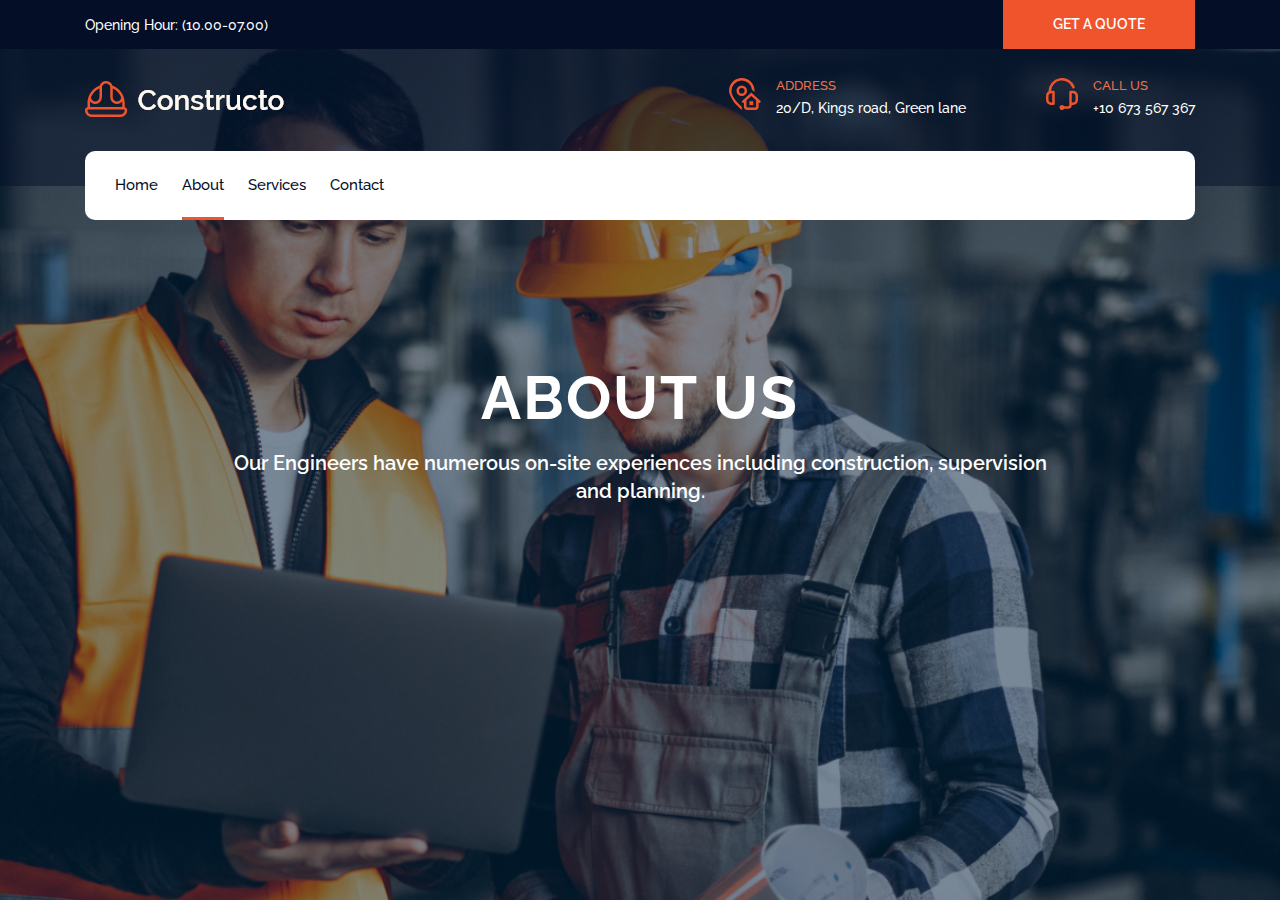
==== about.html @ 6427265e "html, css and image files" ====
<html class="no-js" lang="zxx"><head>
    <meta charset="utf-8">
    <meta http-equiv="x-ua-compatible" content="ie=edge">
    <title>Earl's Construction</title>
    <meta name="description" content="">
    <meta name="viewport" content="width=device-width, initial-scale=1">
    <link rel="stylesheet" href="css/bootstrap.min.css">
    <link rel="stylesheet" href="css/style.css">
</head>

<body>
    <header>
        <div class="header-area ">
            <div class="header-top_area d-none d-lg-block">
                <div class="container">
                    <div class="row align-items-center">
                        <div class="col-xl-5 col-md-5 ">
                            <div class="header_left">
                                <p>Opening Hour: (10.00-07.00)</p>
                            </div>
                        </div>
                        <div class="col-xl-7 col-md-7">
                            <div class="header_right d-flex justify-content-end">
                                <a href="contact.html" class="boxed-btn3">Get a Quote</a>
                            </div>

                        </div>
                    </div>
                </div>
            </div>
            <div class="address_bar d-none d-lg-block">
                <div class="container">
                    <div class="row justify-content-between align-items-center">
                        <div class="col-xl-3 col-lg-3">
                            <div class="logo">
                                <a href="index.html">
                                    <img src="img/logo.png" alt="">
                                </a>
                            </div>
                        </div>
                        <div class="col-lg-9">
                            <div class="address_menu d-flex justify-content-end">
                                <div class="single_address  d-flex">
                                    <div class="icon">
                                        <img src="img/icon/header-address.svg" alt="">
                                    </div>
                                    <div class="address_info">
                                        <h3>Address</h3>
                                        <p>20/D, Kings road, Green lane</p>
                                    </div>
                                </div>
                                <div class="single_address d-flex">
                                    <div class="icon">
                                        <img src="img/icon/headset.svg" alt="">
                                    </div>
                                    <div class="address_info">
                                        <h3>Call Us</h3>
                                        <p>+10 673 567 367</p>
                                    </div>
                                </div>
                            </div>
                        </div>
                    </div>
                </div>
            </div>
            <div id="sticky-header" class="main-header-area">
                <div class="container">
                    <div class="white_bg_bar">
                        <div class="row align-items-center">
                            <div class="col-12 d-lg-none">
                                <div class="logo ">
                                    <a href="#">
                                        <img src="img/logo.png" alt="">
                                    </a>
                                </div>
                            </div>
                            <div class="col-xl-12 col-lg-12">
                                <div class="main-menu  d-none d-lg-block">
                                    <nav>
                                        <ul id="navigation">
                                            <li><a href="index.html">home</a></li>
                                            <li><a class="active" href="about.html">About</a></li>
                                            <li><a href="services.html">Services</a></li>                                            <li><a href="contact.html">Contact</a></li>
                                        </ul>
                                    </nav>
                                </div>
                            </div>

                            <div class="col-12">
                                <div class="mobile_menu d-block d-lg-none">
                                </div>
                            </div>
                        </div>
                    </div>
					
                </div>
            </div>
        </div>
    </header>
    

    
    <div class="slider_area">
        <div class="slider_active owl-carousel">
            <div class="single_slider  d-flex align-items-center slider_bg_2 overlay">
                <div class="container">
                    <div class="row align-items-center justify-content-center">
                        <div class="col-xl-9 col-md-9 col-md-12">
                            <div class="slider_text text-center">
                                <h3>About us</h3>
                                <p>Our Engineers have numerous on-site experiences including construction, supervision and planning. </p>
                            </div>
                        </div>
                    </div>
                </div>
            </div>  
        </div>
    </div>  
    <footer class="footer">
	</footer>
</body></html>
---- css/style.css ----
@import url("https://fonts.googleapis.com/css?family=Raleway:200,300,300i,400,400i,500,500i,600,600i,700,800&display=swap");
@import url("https://fonts.googleapis.com/css?family=Raleway:200,300,300i,400,400i,500,500i,600,600i,700,800&display=swap");
.flex-center-start {
  display: -webkit-box;
  display: -ms-flexbox;
  display: flex;
  -webkit-box-align: center;
  -ms-flex-align: center;
  align-items: center;
  -webkit-box-pack: start;
  -ms-flex-pack: start;
  justify-content: start;
}

body {
  font-family: "Raleway", sans-serif;
  font-weight: normal;
  font-style: normal;
}

.img {
  max-width: 100%;
  -webkit-transition: 0.3s;
  -moz-transition: 0.3s;
  -o-transition: 0.3s;
  transition: 0.3s;
}

a,
.button {
  -webkit-transition: 0.3s;
  -moz-transition: 0.3s;
  -o-transition: 0.3s;
  transition: 0.3s;
}

a:focus,
.button:focus, button:focus {
  text-decoration: none;
  outline: none;
}

a:focus {
  text-decoration: none;
}

a:focus,
a:hover,
.portfolio-cat a:hover,
.footer -menu li a:hover {
  text-decoration: none;
}

a,
button {
  color: #1F1F1F;
  outline: medium none;
}

h1, h2, h3, h4, h5 {
  font-family: "Raleway", sans-serif;
  color: #001D38;
}

h1 a,
h2 a,
h3 a,
h4 a,
h5 a,
h6 a {
  color: inherit;
}

ul {
  margin: 0px;
  padding: 0px;
}

li {
  list-style: none;
}

p {
  font-size: 16px;
  font-weight: 400;
  line-height: 28px;
  color: #596672;
  margin-bottom: 0px;
  font-family: "Raleway", sans-serif;
}

label {
  color: #7e7e7e;
  cursor: pointer;
  font-size: 14px;
  font-weight: 400;
}

*::-moz-selection {
  background: #444;
  color: #fff;
  text-shadow: none;
}

::-moz-selection {
  background: #444;
  color: #fff;
  text-shadow: none;
}

/* line 85, ../../Arafath/CL/Cl November/226. Construction/HTML/scss/theme-default.scss */
::selection {
  background: #444;
  color: #fff;
  text-shadow: none;
}

/* line 90, ../../Arafath/CL/Cl November/226. Construction/HTML/scss/theme-default.scss */
*::-webkit-input-placeholder {
  color: #cccccc;
  font-size: 14px;
  opacity: 1;
}

/* line 95, ../../Arafath/CL/Cl November/226. Construction/HTML/scss/theme-default.scss */
*:-ms-input-placeholder {
  color: #cccccc;
  font-size: 14px;
  opacity: 1;
}

/* line 100, ../../Arafath/CL/Cl November/226. Construction/HTML/scss/theme-default.scss */
*::-ms-input-placeholder {
  color: #cccccc;
  font-size: 14px;
  opacity: 1;
}

/* line 105, ../../Arafath/CL/Cl November/226. Construction/HTML/scss/theme-default.scss */
*::placeholder {
  color: #cccccc;
  font-size: 14px;
  opacity: 1;
}

/* line 111, ../../Arafath/CL/Cl November/226. Construction/HTML/scss/theme-default.scss */
h3 {
  font-size: 24px;
}

/* line 115, ../../Arafath/CL/Cl November/226. Construction/HTML/scss/theme-default.scss */
.mb-65 {
  margin-bottom: 67px;
}

/* line 119, ../../Arafath/CL/Cl November/226. Construction/HTML/scss/theme-default.scss */
.black-bg {
  background: #020c26 !important;
}

/* line 123, ../../Arafath/CL/Cl November/226. Construction/HTML/scss/theme-default.scss */
.white-bg {
  background: #ffffff;
}

/* line 126, ../../Arafath/CL/Cl November/226. Construction/HTML/scss/theme-default.scss */
.gray-bg {
  background: #f5f5f5;
}

/* line 131, ../../Arafath/CL/Cl November/226. Construction/HTML/scss/theme-default.scss */
.overlay {
  position: relative;
  z-index: 0;
}

/* line 135, ../../Arafath/CL/Cl November/226. Construction/HTML/scss/theme-default.scss */
.overlay::before {
  position: absolute;
  content: "";
  background: #001D38;
  top: 0;
  left: 0;
  width: 100%;
  height: 100%;
  z-index: -1;
  opacity: .5;
}

/* line 147, ../../Arafath/CL/Cl November/226. Construction/HTML/scss/theme-default.scss */
.overlay2 {
  position: relative;
  z-index: 0;
}

/* line 151, ../../Arafath/CL/Cl November/226. Construction/HTML/scss/theme-default.scss */
.overlay2::before {
  position: absolute;
  content: "";
  background-color: #001D38;
  top: 0;
  left: 0;
  width: 100%;
  height: 100%;
  z-index: -1;
  opacity: 0.6;
}

/* line 163, ../../Arafath/CL/Cl November/226. Construction/HTML/scss/theme-default.scss */
.overlay_03 {
  position: relative;
  z-index: 0;
}

/* line 167, ../../Arafath/CL/Cl November/226. Construction/HTML/scss/theme-default.scss */
.overlay_03::before {
  position: absolute;
  width: 100%;
  height: 100%;
  left: 0;
  top: 0;
  background: #001D38;
  opacity: .6;
  content: '';
  z-index: -1;
}

/* line 180, ../../Arafath/CL/Cl November/226. Construction/HTML/scss/theme-default.scss */
.bradcam_overlay {
  position: relative;
  z-index: 0;
}

/* line 184, ../../Arafath/CL/Cl November/226. Construction/HTML/scss/theme-default.scss */
.bradcam_overlay::before {
  position: absolute;
  content: "";
  /* Permalink - use to edit and share this gradient: https://colorzilla.com/gradient-editor/#5db2ff+0,7db9e8+100&1+24,0+96 */
  background: -moz-linear-gradient(left, #5db2ff 0%, #65b4f9 24%, rgba(124, 185, 233, 0) 96%, rgba(125, 185, 232, 0) 100%);
  /* FF3.6-15 */
  background: -webkit-linear-gradient(left, #5db2ff 0%, #65b4f9 24%, rgba(124, 185, 233, 0) 96%, rgba(125, 185, 232, 0) 100%);
  /* Chrome10-25,Safari5.1-6 */
  background: linear-gradient(to right, #5db2ff 0%, #65b4f9 24%, rgba(124, 185, 233, 0) 96%, rgba(125, 185, 232, 0) 100%);
  /* W3C, IE10+, FF16+, Chrome26+, Opera12+, Safari7+ */
  filter: progid:DXImageTransform.Microsoft.gradient( startColorstr='#5db2ff', endColorstr='#007db9e8',GradientType=1 );
  /* IE6-9 */
  top: 0;
  left: 0;
  width: 100%;
  height: 100%;
  z-index: -1;
  opacity: 1;
}

/* line 200, ../../Arafath/CL/Cl November/226. Construction/HTML/scss/theme-default.scss */
.section-padding {
  padding-top: 120px;
  padding-bottom: 120px;
}

/* line 204, ../../Arafath/CL/Cl November/226. Construction/HTML/scss/theme-default.scss */
.pt-120 {
  padding-top: 120px;
}

/* button style */
/* line 210, ../../Arafath/CL/Cl November/226. Construction/HTML/scss/theme-default.scss */
.owl-carousel .owl-nav div {
  background: transparent;
  height: 50px;
  left: 0px;
  position: absolute;
  text-align: center;
  top: 50%;
  -webkit-transform: translateY(-50%);
  -ms-transform: translateY(-50%);
  transform: translateY(-50%);
  -webkit-transition: all 0.3s ease 0s;
  -o-transition: all 0.3s ease 0s;
  transition: all 0.3s ease 0s;
  width: 50px;
  color: #707070;
  background-color: transparent;
  -webkit-border-radius: 50%;
  -moz-border-radius: 50%;
  border-radius: 50%;
  left: 50px;
  font-size: 15px;
  line-height: 50px;
  border: 1px solid #4D6174;
  left: 150px;
  color: #fff;
}

/* line 238, ../../Arafath/CL/Cl November/226. Construction/HTML/scss/theme-default.scss */
.owl-carousel .owl-nav div.owl-next {
  left: auto;
  right: 150px;
}

/* line 243, ../../Arafath/CL/Cl November/226. Construction/HTML/scss/theme-default.scss */
.owl-carousel .owl-nav div.owl-next i {
  position: relative;
  right: 0;
}

/* line 250, ../../Arafath/CL/Cl November/226. Construction/HTML/scss/theme-default.scss */
.owl-carousel .owl-nav div.owl-prev i {
  position: relative;
  top: 0px;
}

/* line 260, ../../Arafath/CL/Cl November/226. Construction/HTML/scss/theme-default.scss */
.owl-carousel:hover .owl-nav div {
  opacity: 1;
  visibility: visible;
}

/* line 263, ../../Arafath/CL/Cl November/226. Construction/HTML/scss/theme-default.scss */
.owl-carousel:hover .owl-nav div:hover {
  color: #fff;
  background: #001D38;
  border: 1px solid transparent;
}

/* line 273, ../../Arafath/CL/Cl November/226. Construction/HTML/scss/theme-default.scss */
.mb-20px {
  margin-bottom: 20px;
}

/* line 277, ../../Arafath/CL/Cl November/226. Construction/HTML/scss/theme-default.scss */
.mb-55 {
  margin-bottom: 55px;
}

/* line 280, ../../Arafath/CL/Cl November/226. Construction/HTML/scss/theme-default.scss */
.mb-75 {
  margin-bottom: 75px;
}

@media (max-width: 767px) {
  /* line 280, ../../Arafath/CL/Cl November/226. Construction/HTML/scss/theme-default.scss */
  .mb-75 {
    margin-bottom: 30px;
  }
}

@media (min-width: 768px) and (max-width: 991px) {
  /* line 280, ../../Arafath/CL/Cl November/226. Construction/HTML/scss/theme-default.scss */
  .mb-75 {
    margin-bottom: 30px;
  }
}

/* line 289, ../../Arafath/CL/Cl November/226. Construction/HTML/scss/theme-default.scss */
.mb-40 {
  margin-bottom: 40px;
}

/* line 292, ../../Arafath/CL/Cl November/226. Construction/HTML/scss/theme-default.scss */
.mb-20 {
  margin-bottom: 20px;
}

/* line 297, ../../Arafath/CL/Cl November/226. Construction/HTML/scss/theme-default.scss */
.mb-60 {
  margin-bottom: 50px !important;
}

/* line 301, ../../Arafath/CL/Cl November/226. Construction/HTML/scss/theme-default.scss */
.border_bottom_1px {
  border-bottom: 1px solid #EAEAEA;
}

/* line 305, ../../Arafath/CL/Cl November/226. Construction/HTML/scss/theme-default.scss */
.modal-backdrop {
  position: fixed;
  top: 0;
  right: 0;
  bottom: 0;
  left: 0;
  z-index: 999;
  background-color: #000;
}

/* line 317, ../../Arafath/CL/Cl November/226. Construction/HTML/scss/theme-default.scss */
.custom_search_pop .modal-content .serch_form {
  position: relative;
}

/* line 319, ../../Arafath/CL/Cl November/226. Construction/HTML/scss/theme-default.scss */
.custom_search_pop .modal-content .serch_form input {
  width: 100%;
  height: 50px;
  background: #fff;
  color: #fff;
  border: none;
  padding-left: 20px;
  color: #000;
  font-size: 15px;
  padding-right: 120px;
}

/* line 329, ../../Arafath/CL/Cl November/226. Construction/HTML/scss/theme-default.scss */
.custom_search_pop .modal-content .serch_form input:placeholder {
  color: #000;
  font-size: 15px;
}

/* line 333, ../../Arafath/CL/Cl November/226. Construction/HTML/scss/theme-default.scss */
.custom_search_pop .modal-content .serch_form input:focus {
  outline: none;
}

/* line 337, ../../Arafath/CL/Cl November/226. Construction/HTML/scss/theme-default.scss */
.custom_search_pop .modal-content .serch_form button {
  position: absolute;
  right: 0;
  top: 0;
  font-size: 16px;
  height: 100%;
  padding: 20px;
  color: #fff;
  background: #FF3414;
  display: inline-block;
  border: none;
  line-height: 50px;
  height: 50px;
  padding: 0 30px;
  cursor: pointer;
}

/* line 1, ../../Arafath/CL/Cl November/226. Construction/HTML/scss/_btn.scss */
.boxed-btn {
  background: #fff;
  color: #F0542C;
  display: inline-block;
  padding: 18px 44px;
  font-family: "Raleway", sans-serif;
  font-size: 14px;
  font-weight: 400;
  border: 0;
  border: 1px solid #F0542C;
  letter-spacing: 3px;
  text-align: center;
  color: #F0542C !important;
  text-transform: uppercase;
  cursor: pointer;
}

/* line 17, ../../Arafath/CL/Cl November/226. Construction/HTML/scss/_btn.scss */
.boxed-btn:hover {
  background: #F0542C;
  color: #fff !important;
  border: 1px solid #F0542C;
}

/* line 22, ../../Arafath/CL/Cl November/226. Construction/HTML/scss/_btn.scss */
.boxed-btn:focus {
  outline: none;
}

/* line 25, ../../Arafath/CL/Cl November/226. Construction/HTML/scss/_btn.scss */
.boxed-btn.large-width {
  width: 220px;
}

/* line 29, ../../Arafath/CL/Cl November/226. Construction/HTML/scss/_btn.scss */
.boxed-btn3 {
  /* Permalink - use to edit and share this gradient: https://colorzilla.com/gradient-editor/#001D38+0,fd8e5e+100 */
  background: #F0542C;
  /* IE6-9 */
  color: #fff;
  display: inline-block;
  padding: 19px 50px;
  font-family: "Raleway", sans-serif;
  font-size: 14px;
  border: 0;
  -webkit-border-radius: 0px;
  -moz-border-radius: 0px;
  border-radius: 0px;
  text-align: center;
  color: #fff;
  text-transform: uppercase;
  -webkit-transition: 0.3s;
  -moz-transition: 0.3s;
  -o-transition: 0.3s;
  transition: 0.3s;
  cursor: pointer;
  font-weight: 600;
}

/* line 47, ../../Arafath/CL/Cl November/226. Construction/HTML/scss/_btn.scss */
.boxed-btn3:hover {
  /* Permalink - use to edit and share this gradient: https://colorzilla.com/gradient-editor/#001D38+0,fd8e5e+100 */
  background: #001D38;
  /* IE6-9 */
  color: #fff !important;
}

/* line 53, ../../Arafath/CL/Cl November/226. Construction/HTML/scss/_btn.scss */
.boxed-btn3:focus {
  outline: none;
}

/* line 56, ../../Arafath/CL/Cl November/226. Construction/HTML/scss/_btn.scss */
.boxed-btn3.large-width {
  width: 220px;
}

/* line 61, ../../Arafath/CL/Cl November/226. Construction/HTML/scss/_btn.scss */
.boxed-btn3-white {
  color: #fff;
  display: inline-block;
  padding: 13px 27px;
  font-family: "Raleway", sans-serif;
  font-size: 14px;
  font-weight: 400;
  border: 0;
  border: 1px solid #fff;
  -webkit-border-radius: 5px;
  -moz-border-radius: 5px;
  border-radius: 5px;
  text-align: center;
  color: #fff !important;
  text-transform: capitalize;
  -webkit-transition: 0.5s;
  -moz-transition: 0.5s;
  -o-transition: 0.5s;
  transition: 0.5s;
  cursor: pointer;
  letter-spacing: 2px;
}

/* line 78, ../../Arafath/CL/Cl November/226. Construction/HTML/scss/_btn.scss */
.boxed-btn3-white:hover {
  background: #28AE61;
  color: #fff !important;
  border: 1px solid transparent;
}

/* line 83, ../../Arafath/CL/Cl November/226. Construction/HTML/scss/_btn.scss */
.boxed-btn3-white i {
  margin-right: 2px;
}

/* line 86, ../../Arafath/CL/Cl November/226. Construction/HTML/scss/_btn.scss */
.boxed-btn3-white:focus {
  outline: none;
}

/* line 89, ../../Arafath/CL/Cl November/226. Construction/HTML/scss/_btn.scss */
.boxed-btn3-white.large-width {
  width: 220px;
}

/* line 94, ../../Arafath/CL/Cl November/226. Construction/HTML/scss/_btn.scss */
.boxed-btn3-line {
  color: #fff !important;
  display: inline-block;
  padding: 14px 47px;
  font-family: "Raleway", sans-serif;
  font-size: 14px;
  font-weight: 500;
  border: 0;
  border: 1px solid #001D38;
  -webkit-border-radius: 0px;
  -moz-border-radius: 0px;
  border-radius: 0px;
  text-align: center;
  text-transform: capitalize;
  -webkit-transition: 0.5s;
  -moz-transition: 0.5s;
  -o-transition: 0.5s;
  transition: 0.5s;
  background: #001D38;
  cursor: pointer;
  letter-spacing: 2px;
}

/* line 111, ../../Arafath/CL/Cl November/226. Construction/HTML/scss/_btn.scss */
.boxed-btn3-line:hover {
  color: #001D38 !important;
  border: 1px solid #001D38;
  /* Permalink - use to edit and share this gradient: https://colorzilla.com/gradient-editor/#001D38+0,fd8e5e+100 */
  background: #fff;
}

/* line 117, ../../Arafath/CL/Cl November/226. Construction/HTML/scss/_btn.scss */
.boxed-btn3-line:focus {
  outline: none;
}

/* line 120, ../../Arafath/CL/Cl November/226. Construction/HTML/scss/_btn.scss */
.boxed-btn3-line.large-width {
  width: 220px;
}

/* line 124, ../../Arafath/CL/Cl November/226. Construction/HTML/scss/_btn.scss */
.boxed-btn2 {
  background: transparent;
  color: #fff;
  display: inline-block;
  padding: 18px 24px;
  font-family: "Raleway", sans-serif;
  font-size: 14px;
  font-weight: 400;
  border: 0;
  border: 1px solid #fff;
  letter-spacing: 2px;
  text-transform: uppercase;
}

/* line 136, ../../Arafath/CL/Cl November/226. Construction/HTML/scss/_btn.scss */
.boxed-btn2:hover {
  background: #fff;
  color: #131313 !important;
}

/* line 140, ../../Arafath/CL/Cl November/226. Construction/HTML/scss/_btn.scss */
.boxed-btn2:focus {
  outline: none;
}

/* line 144, ../../Arafath/CL/Cl November/226. Construction/HTML/scss/_btn.scss */
.line-button {
  color: #919191;
  font-size: 16px;
  font-weight: 400;
  display: inline-block;
  position: relative;
  padding-right: 5px;
  padding-bottom: 2px;
}

/* line 152, ../../Arafath/CL/Cl November/226. Construction/HTML/scss/_btn.scss */
.line-button::before {
  position: absolute;
  content: "";
  background: #919191;
  width: 100%;
  height: 1px;
  bottom: 0;
  left: 0;
}

/* line 161, ../../Arafath/CL/Cl November/226. Construction/HTML/scss/_btn.scss */
.line-button:hover {
  color: #009DFF;
}

/* line 164, ../../Arafath/CL/Cl November/226. Construction/HTML/scss/_btn.scss */
.line-button:hover::before {
  background: #009DFF;
}

/* line 168, ../../Arafath/CL/Cl November/226. Construction/HTML/scss/_btn.scss */
.book_now {
  display: inline-block;
  font-size: 14px;
  color: #009DFF;
  border: 1px solid #009DFF;
  text-transform: capitalize;
  padding: 10px 25px;
}

/* line 175, ../../Arafath/CL/Cl November/226. Construction/HTML/scss/_btn.scss */
.book_now:hover {
  background: #009DFF;
  color: #fff;
}

/* line 2, ../../Arafath/CL/Cl November/226. Construction/HTML/scss/_section_title.scss */
.section_title h3 {
  font-size: 42px;
  font-weight: 600;
  color: #040E27;
  position: relative;
  z-index: 0;
  padding-bottom: 0;
  line-height: 52px;
}

@media (max-width: 767px) {
  /* line 2, ../../Arafath/CL/Cl November/226. Construction/HTML/scss/_section_title.scss */
  .section_title h3 {
    font-size: 30px;
    line-height: 36px;
  }
}

@media (min-width: 768px) and (max-width: 991px) {
  /* line 2, ../../Arafath/CL/Cl November/226. Construction/HTML/scss/_section_title.scss */
  .section_title h3 {
    font-size: 36px;
    line-height: 42px;
  }
}

@media (min-width: 992px) and (max-width: 1200px) {
  /* line 2, ../../Arafath/CL/Cl November/226. Construction/HTML/scss/_section_title.scss */
  .section_title h3 {
    font-size: 35px;
    line-height: 42px;
  }
}

@media (max-width: 767px) {
  /* line 23, ../../Arafath/CL/Cl November/226. Construction/HTML/scss/_section_title.scss */
  .section_title h3 br {
    display: none;
  }
}

@media (min-width: 768px) and (max-width: 991px) {
  /* line 23, ../../Arafath/CL/Cl November/226. Construction/HTML/scss/_section_title.scss */
  .section_title h3 br {
    display: none;
  }
}

@media (min-width: 992px) and (max-width: 1200px) {
  /* line 23, ../../Arafath/CL/Cl November/226. Construction/HTML/scss/_section_title.scss */
  .section_title h3 br {
    display: none;
  }
}

/* line 35, ../../Arafath/CL/Cl November/226. Construction/HTML/scss/_section_title.scss */
.section_title p {
  font-size: 16px;
  color: #DB9A64;
  line-height: 28px;
  margin-bottom: 0;
  font-weight: 400;
  margin-bottom: 15px;
}

@media (max-width: 767px) {
  /* line 42, ../../Arafath/CL/Cl November/226. Construction/HTML/scss/_section_title.scss */
  .section_title p br {
    display: none;
  }
}

/* line 50, ../../Arafath/CL/Cl November/226. Construction/HTML/scss/_section_title.scss */
.section_title h4 {
  font-size: 22px;
  font-weight: 500;
  color: #001D38;
  padding-bottom: 21px;
}

/* line 56, ../../Arafath/CL/Cl November/226. Construction/HTML/scss/_section_title.scss */
.mb-50 {
  margin-bottom: 50px;
}

@media (max-width: 767px) {
  /* line 56, ../../Arafath/CL/Cl November/226. Construction/HTML/scss/_section_title.scss */
  .mb-50 {
    margin-bottom: 40px;
  }
}

/* line 63, ../../Arafath/CL/Cl November/226. Construction/HTML/scss/_section_title.scss */
.mb-70 {
  margin-bottom: 70px;
}

@media (max-width: 767px) {
  /* line 63, ../../Arafath/CL/Cl November/226. Construction/HTML/scss/_section_title.scss */
  .mb-70 {
    margin-bottom: 40px;
  }
}

@media (min-width: 768px) and (max-width: 991px) {
  /* line 63, ../../Arafath/CL/Cl November/226. Construction/HTML/scss/_section_title.scss */
  .mb-70 {
    margin-bottom: 40px;
  }
}

@media (max-width: 767px) {
  /* line 4, ../../Arafath/CL/Cl November/226. Construction/HTML/scss/_slick-nav.scss */
  .mobile_menu {
    position: absolute;
    right: 0px;
    width: 100%;
    z-index: 9;
  }
}

/* line 13, ../../Arafath/CL/Cl November/226. Construction/HTML/scss/_slick-nav.scss */
.slicknav_menu .slicknav_nav {
  background: #fff;
  float: right;
  margin-top: 0;
  padding: 0;
  width: 95%;
  padding: 0;
  border-radius: 0px;
  margin-top: 5px;
  position: absolute;
  left: 0;
  right: 0;
  margin: auto;
  top: 11px;
}

/* line 28, ../../Arafath/CL/Cl November/226. Construction/HTML/scss/_slick-nav.scss */
.slicknav_menu .slicknav_nav a:hover {
  background: transparent;
  color: #FDAE5C;
}

/* line 32, ../../Arafath/CL/Cl November/226. Construction/HTML/scss/_slick-nav.scss */
.slicknav_menu .slicknav_nav a.active {
  color: #FDAE5C;
}

@media (max-width: 767px) {
  /* line 35, ../../Arafath/CL/Cl November/226. Construction/HTML/scss/_slick-nav.scss */
  .slicknav_menu .slicknav_nav a i {
    display: none;
  }
}

@media (min-width: 768px) and (max-width: 991px) {
  /* line 35, ../../Arafath/CL/Cl November/226. Construction/HTML/scss/_slick-nav.scss */
  .slicknav_menu .slicknav_nav a i {
    display: none;
  }
}

/* line 44, ../../Arafath/CL/Cl November/226. Construction/HTML/scss/_slick-nav.scss */
.slicknav_menu .slicknav_nav .slicknav_btn {
  background-color: transparent;
  cursor: pointer;
  margin-bottom: 10px;
  margin-top: -40px;
  position: relative;
  z-index: 99;
  border: 1px solid #ddd;
  top: 3px;
  right: 5px;
  top: -36px;
}

/* line 55, ../../Arafath/CL/Cl November/226. Construction/HTML/scss/_slick-nav.scss */
.slicknav_menu .slicknav_nav .slicknav_btn .slicknav_icon {
  margin-right: 6px;
  margin-top: 3px;
  position: relative;
  padding-bottom: 3px;
  top: -11px;
  right: -5px;
}

@media (max-width: 767px) {
  /* line 12, ../../Arafath/CL/Cl November/226. Construction/HTML/scss/_slick-nav.scss */
  .slicknav_menu {
    margin-right: 0px;
  }
}

/* line 72, ../../Arafath/CL/Cl November/226. Construction/HTML/scss/_slick-nav.scss */
.slicknav_nav .slicknav_arrow {
  float: right;
  font-size: 22px;
  position: relative;
  top: -9px;
}

/* line 78, ../../Arafath/CL/Cl November/226. Construction/HTML/scss/_slick-nav.scss */
.slicknav_btn {
  background-color: transparent;
  cursor: pointer;
  margin-bottom: 10px;
  position: relative;
  z-index: 99;
  border: none;
  border-radius: 3px;
  top: 5px;
  padding: 5px;
  right: 5px;
  margin-top: -5px;
  top: -31px;
}

/* line 92, ../../Arafath/CL/Cl November/226. Construction/HTML/scss/_slick-nav.scss */
.slicknav_btn {
  background-color: transparent;
  cursor: pointer;
  margin-bottom: 10px;
  position: relative;
  z-index: 99;
  border: none;
  border-radius: 3px;
  top: 5px;
  padding: 5px;
  right: 0;
  margin-top: -5px;
  top: -41px;
}

/* line 106, ../../Arafath/CL/Cl November/226. Construction/HTML/scss/_slick-nav.scss */
.slicknav_menu .slicknav_nav {
  top: 12px;
}

/* line 109, ../../Arafath/CL/Cl November/226. Construction/HTML/scss/_slick-nav.scss */
.slicknav_btn {
  background-color: transparent;
  cursor: pointer;
  margin-bottom: 10px;
  position: relative;
  z-index: 99;
  border: none;
  border-radius: 3px;
  top: 5px;
  padding: 5px;
  right: 0;
  margin-top: -5px;
  top: -31px;
}

/* line 1, ../../Arafath/CL/Cl November/226. Construction/HTML/scss/_header.scss */
.header-area {
  left: 0;
  right: 0;
  width: 100%;
  top: 0;
  z-index: 9;
  position: absolute;
}

@media (max-width: 767px) {
  /* line 1, ../../Arafath/CL/Cl November/226. Construction/HTML/scss/_header.scss */
  .header-area {
    padding-top: 0;
  }
}

@media (min-width: 768px) and (max-width: 991px) {
  /* line 1, ../../Arafath/CL/Cl November/226. Construction/HTML/scss/_header.scss */
  .header-area {
    padding-top: 0;
  }
}

/* line 17, ../../Arafath/CL/Cl November/226. Construction/HTML/scss/_header.scss */
.header-area .main-header-area {
  background: #fff;
  background: transparent;
}

@media (max-width: 767px) {
  /* line 17, ../../Arafath/CL/Cl November/226. Construction/HTML/scss/_header.scss */
  .header-area .main-header-area {
    background: #040E27;
  }
}

@media (min-width: 768px) and (max-width: 991px) {
  /* line 17, ../../Arafath/CL/Cl November/226. Construction/HTML/scss/_header.scss */
  .header-area .main-header-area {
    background: #040E27;
  }
}

/* line 26, ../../Arafath/CL/Cl November/226. Construction/HTML/scss/_header.scss */
.header-area .main-header-area .white_bg_bar {
  background: #fff;
  -webkit-border-radius: 10px;
  -moz-border-radius: 10px;
  border-radius: 10px;
  position: relative;
  margin-top: -35px;
  padding: 10px 20px;
}

@media (max-width: 767px) {
  /* line 26, ../../Arafath/CL/Cl November/226. Construction/HTML/scss/_header.scss */
  .header-area .main-header-area .white_bg_bar {
    margin-top: 0;
    background: #040E27;
    padding: 10px 0;
  }
}

@media (min-width: 768px) and (max-width: 991px) {
  /* line 26, ../../Arafath/CL/Cl November/226. Construction/HTML/scss/_header.scss */
  .header-area .main-header-area .white_bg_bar {
    margin-top: 0;
    background: #040E27;
    padding: 10px 0;
  }
}

/* line 43, ../../Arafath/CL/Cl November/226. Construction/HTML/scss/_header.scss */
.header-area .main-header-area .search_icon a {
  width: 45px;
  height: 45px;
  background: #FFF5F2;
  display: inline-block;
  text-align: center;
  line-height: 45px;
  border-radius: 50%;
  color: #F0542C;
  font-size: 15px;
}

/* line 68, ../../Arafath/CL/Cl November/226. Construction/HTML/scss/_header.scss */
.header-area .main-header-area .logo-img {
  text-align: center;
}

@media (max-width: 767px) {
  /* line 68, ../../Arafath/CL/Cl November/226. Construction/HTML/scss/_header.scss */
  .header-area .main-header-area .logo-img {
    text-align: left;
  }
}

@media (min-width: 768px) and (max-width: 991px) {
  /* line 68, ../../Arafath/CL/Cl November/226. Construction/HTML/scss/_header.scss */
  .header-area .main-header-area .logo-img {
    text-align: left;
  }
}

@media (min-width: 992px) and (max-width: 1200px) {
  /* line 68, ../../Arafath/CL/Cl November/226. Construction/HTML/scss/_header.scss */
  .header-area .main-header-area .logo-img {
    text-align: left;
  }
}

@media (max-width: 767px) {
  /* line 82, ../../Arafath/CL/Cl November/226. Construction/HTML/scss/_header.scss */
  .header-area .main-header-area .logo-img img {
    width: 70px;
  }
}

@media (min-width: 768px) and (max-width: 991px) {
  /* line 82, ../../Arafath/CL/Cl November/226. Construction/HTML/scss/_header.scss */
  .header-area .main-header-area .logo-img img {
    width: 70px;
  }
}

/* line 94, ../../Arafath/CL/Cl November/226. Construction/HTML/scss/_header.scss */
.header-area .main-header-area .Appointment {
  display: -webkit-box;
  display: -moz-box;
  display: -ms-flexbox;
  display: -webkit-flex;
  display: flex;
  -webkit-align-items: center;
  -moz-align-items: center;
  -ms-align-items: center;
  align-items: center;
  -webkit-justify-content: flex-end;
  -moz-justify-content: flex-end;
  -ms-justify-content: flex-end;
  justify-content: flex-end;
  -ms-flex-pack: flex-end;
}

@media (min-width: 992px) and (max-width: 1200px) {
  /* line 98, ../../Arafath/CL/Cl November/226. Construction/HTML/scss/_header.scss */
  .header-area .main-header-area .Appointment .search_button {
    margin-right: 15px;
  }
}

@media (min-width: 1200px) and (max-width: 1500px) {
  /* line 98, ../../Arafath/CL/Cl November/226. Construction/HTML/scss/_header.scss */
  .header-area .main-header-area .Appointment .search_button {
    margin-right: 15px;
  }
}

/* line 107, ../../Arafath/CL/Cl November/226. Construction/HTML/scss/_header.scss */
.header-area .main-header-area .Appointment .search_button a i {
  color: #E8E8E8;
}

/* line 114, ../../Arafath/CL/Cl November/226. Construction/HTML/scss/_header.scss */
.header-area .main-header-area .Appointment .socail_links ul li {
  display: inline-block;
}

/* line 117, ../../Arafath/CL/Cl November/226. Construction/HTML/scss/_header.scss */
.header-area .main-header-area .Appointment .socail_links ul li a {
  color: #A8A7A0;
  margin: 0 10px;
  font-size: 15px;
}

/* line 121, ../../Arafath/CL/Cl November/226. Construction/HTML/scss/_header.scss */
.header-area .main-header-area .Appointment .socail_links ul li a:hover {
  color: #fff;
}

/* line 128, ../../Arafath/CL/Cl November/226. Construction/HTML/scss/_header.scss */
.header-area .main-header-area .Appointment .book_btn {
  margin-left: 30px;
}

@media (min-width: 992px) and (max-width: 1200px) {
  /* line 128, ../../Arafath/CL/Cl November/226. Construction/HTML/scss/_header.scss */
  .header-area .main-header-area .Appointment .book_btn {
    margin-left: 0;
  }
}

@media (min-width: 1200px) and (max-width: 1500px) {
  /* line 128, ../../Arafath/CL/Cl November/226. Construction/HTML/scss/_header.scss */
  .header-area .main-header-area .Appointment .book_btn {
    margin-left: 0;
  }
}

/* line 136, ../../Arafath/CL/Cl November/226. Construction/HTML/scss/_header.scss */
.header-area .main-header-area .Appointment .book_btn a {
  /* Permalink - use to edit and share this gradient: https://colorzilla.com/gradient-editor/#0181f5+0,5db2ff+100 */
  background: #0181f5;
  /* Old browsers */
  background: -moz-linear-gradient(left, #0181f5 0%, #5db2ff 100%);
  /* FF3.6-15 */
  background: -webkit-linear-gradient(left, #0181f5 0%, #5db2ff 100%);
  /* Chrome10-25,Safari5.1-6 */
  background: linear-gradient(to right, #0181f5 0%, #5db2ff 100%);
  /* W3C, IE10+, FF16+, Chrome26+, Opera12+, Safari7+ */
  filter: progid:DXImageTransform.Microsoft.gradient( startColorstr='#0181f5', endColorstr='#5db2ff',GradientType=1 );
  /* IE6-9 */
  padding: 13px 26px;
  font-size: 14px;
  font-weight: 400;
  border: 1px solid transparent;
  color: #fff;
  -webkit-border-radius: 30px;
  -moz-border-radius: 30px;
  border-radius: 30px;
}

@media (min-width: 992px) and (max-width: 1200px) {
  /* line 136, ../../Arafath/CL/Cl November/226. Construction/HTML/scss/_header.scss */
  .header-area .main-header-area .Appointment .book_btn a {
    padding: 12px 20px;
  }
}

/* line 153, ../../Arafath/CL/Cl November/226. Construction/HTML/scss/_header.scss */
.header-area .main-header-area .Appointment .book_btn a:hover {
  /* Permalink - use to edit and share this gradient: https://colorzilla.com/gradient-editor/#0181f5+0,5db2ff+100&0.96+0,0.96+100 */
  background: -moz-linear-gradient(right, rgba(1, 129, 245, 0.96) 0%, rgba(93, 178, 255, 0.96) 100%);
  /* FF3.6-15 */
  background: -webkit-linear-gradient(right, rgba(1, 129, 245, 0.96) 0%, rgba(93, 178, 255, 0.96) 100%);
  /* Chrome10-25,Safari5.1-6 */
  background: linear-gradient(to left, rgba(1, 129, 245, 0.96) 0%, rgba(93, 178, 255, 0.96) 100%);
  /* W3C, IE10+, FF16+, Chrome26+, Opera12+, Safari7+ */
  filter: progid:DXImageTransform.Microsoft.gradient( startColorstr='#f50181f5', endColorstr='#f55db2ff',GradientType=0 );
  /* IE6-9 */
  color: #fff;
  border: 1px solid #5DB2FF;
}

/* line 165, ../../Arafath/CL/Cl November/226. Construction/HTML/scss/_header.scss */
.header-area .main-header-area .main-menu {
  padding: 12px 0;
}

/* line 168, ../../Arafath/CL/Cl November/226. Construction/HTML/scss/_header.scss */
.header-area .main-header-area .main-menu ul li {
  display: inline-block;
  position: relative;
  margin: 0 10px;
}

/* line 178, ../../Arafath/CL/Cl November/226. Construction/HTML/scss/_header.scss */
.header-area .main-header-area .main-menu ul li a {
  color: #040E27;
  font-size: 14px;
  text-transform: capitalize;
  font-weight: 500;
  display: inline-block;
  padding: 0px 0px 0px 0px;
  font-family: "Raleway", sans-serif;
  position: relative;
  text-transform: capitalize;
}

@media (min-width: 992px) and (max-width: 1200px) {
  /* line 178, ../../Arafath/CL/Cl November/226. Construction/HTML/scss/_header.scss */
  .header-area .main-header-area .main-menu ul li a {
    font-size: 15px;
  }
}

@media (min-width: 1200px) and (max-width: 1500px) {
  /* line 178, ../../Arafath/CL/Cl November/226. Construction/HTML/scss/_header.scss */
  .header-area .main-header-area .main-menu ul li a {
    font-size: 15px;
  }
}

/* line 197, ../../Arafath/CL/Cl November/226. Construction/HTML/scss/_header.scss */
.header-area .main-header-area .main-menu ul li a i {
  font-size: 9px;
}

@media (max-width: 767px) {
  /* line 197, ../../Arafath/CL/Cl November/226. Construction/HTML/scss/_header.scss */
  .header-area .main-header-area .main-menu ul li a i {
    display: none !important;
  }
}

@media (min-width: 768px) and (max-width: 991px) {
  /* line 197, ../../Arafath/CL/Cl November/226. Construction/HTML/scss/_header.scss */
  .header-area .main-header-area .main-menu ul li a i {
    display: none !important;
  }
}

/* line 206, ../../Arafath/CL/Cl November/226. Construction/HTML/scss/_header.scss */
.header-area .main-header-area .main-menu ul li a::before {
  position: absolute;
  content: "";
  background: #F0542C;
  width: 100%;
  height: 3px;
  bottom: -24px;
  left: 0;
  opacity: 0;
  transform: scaleX(0);
  -webkit-transition: 0.3s;
  -moz-transition: 0.3s;
  -o-transition: 0.3s;
  transition: 0.3s;
}

/* line 218, ../../Arafath/CL/Cl November/226. Construction/HTML/scss/_header.scss */
.header-area .main-header-area .main-menu ul li a:hover::before {
  opacity: 1;
  transform: scaleX(1);
}

/* line 223, ../../Arafath/CL/Cl November/226. Construction/HTML/scss/_header.scss */
.header-area .main-header-area .main-menu ul li a.active::before {
  opacity: 1;
  transform: scaleX(1);
}

/* line 228, ../../Arafath/CL/Cl November/226. Construction/HTML/scss/_header.scss */
.header-area .main-header-area .main-menu ul li a:hover {
  color: #F0542C;
}

/* line 232, ../../Arafath/CL/Cl November/226. Construction/HTML/scss/_header.scss */
.header-area .main-header-area .main-menu ul li .submenu {
  position: absolute;
  left: 0;
  top: 160%;
  background: #fff;
  width: 200px;
  z-index: 2;
  box-shadow: 0 0 10px rgba(0, 0, 0, 0.02);
  opacity: 0;
  visibility: hidden;
  text-align: left;
  -webkit-transition: 0.6s;
  -moz-transition: 0.6s;
  -o-transition: 0.6s;
  transition: 0.6s;
}

/* line 244, ../../Arafath/CL/Cl November/226. Construction/HTML/scss/_header.scss */
.header-area .main-header-area .main-menu ul li .submenu li {
  display: block;
}

/* line 246, ../../Arafath/CL/Cl November/226. Construction/HTML/scss/_header.scss */
.header-area .main-header-area .main-menu ul li .submenu li a {
  padding: 10px 15px;
  position: inherit;
  -webkit-transition: 0.3s;
  -moz-transition: 0.3s;
  -o-transition: 0.3s;
  transition: 0.3s;
  display: block;
  color: #000;
}

/* line 252, ../../Arafath/CL/Cl November/226. Construction/HTML/scss/_header.scss */
.header-area .main-header-area .main-menu ul li .submenu li a::before {
  display: none;
}

/* line 256, ../../Arafath/CL/Cl November/226. Construction/HTML/scss/_header.scss */
.header-area .main-header-area .main-menu ul li .submenu li:hover a {
  color: #000;
}

/* line 261, ../../Arafath/CL/Cl November/226. Construction/HTML/scss/_header.scss */
.header-area .main-header-area .main-menu ul li:hover > .submenu {
  opacity: 1;
  visibility: visible;
  top: 198%;
}

/* line 266, ../../Arafath/CL/Cl November/226. Construction/HTML/scss/_header.scss */
.header-area .main-header-area .main-menu ul li:hover > a::before {
  opacity: 1;
  transform: scaleX(1);
}

/* line 270, ../../Arafath/CL/Cl November/226. Construction/HTML/scss/_header.scss */
.header-area .main-header-area .main-menu ul li:first-child a {
  padding-left: 0;
}

/* line 276, ../../Arafath/CL/Cl November/226. Construction/HTML/scss/_header.scss */
.header-area .main-header-area.sticky {
  box-shadow: 0px 3px 16px 0px rgba(0, 0, 0, 0.1);
  position: fixed;
  width: 100%;
  top: -70px;
  left: 0;
  right: 0;
  z-index: 990;
  transform: translateY(70px);
  transition: transform 500ms ease, background 500ms ease;
  -webkit-transition: transform 500ms ease, background 500ms ease;
  box-shadow: 0px 3px 16px 0px rgba(0, 0, 0, 0.1);
  background: rgba(255, 255, 255, 0.96);
}

@media (max-width: 767px) {
  /* line 276, ../../Arafath/CL/Cl November/226. Construction/HTML/scss/_header.scss */
  .header-area .main-header-area.sticky {
    background: #040E27;
  }
}

@media (min-width: 768px) and (max-width: 991px) {
  /* line 276, ../../Arafath/CL/Cl November/226. Construction/HTML/scss/_header.scss */
  .header-area .main-header-area.sticky {
    background: #040E27;
  }
}

@media (max-width: 767px) {
  /* line 276, ../../Arafath/CL/Cl November/226. Construction/HTML/scss/_header.scss */
  .header-area .main-header-area.sticky {
    padding: 0px 10px;
  }
}

/* line 310, ../../Arafath/CL/Cl November/226. Construction/HTML/scss/_header.scss */
.header-area .main-header-area.sticky .white_bg_bar {
  margin-top: 0px;
}

/* line 313, ../../Arafath/CL/Cl November/226. Construction/HTML/scss/_header.scss */
.header-area .main-header-area.sticky .header_bottom_border {
  border-bottom: none;
}

/* line 316, ../../Arafath/CL/Cl November/226. Construction/HTML/scss/_header.scss */
.header-area .main-header-area.sticky .header_bottom_border.white_border {
  border-bottom: none !important;
}

/* line 322, ../../Arafath/CL/Cl November/226. Construction/HTML/scss/_header.scss */
.header-area .main-header-area.sticky ul li a::before {
  position: absolute;
  content: "";
  background: #F0542C;
  width: 100%;
  height: 3px;
  bottom: -24px;
  left: 0;
  opacity: 0;
  transform: scaleX(0);
  -webkit-transition: 0.3s;
  -moz-transition: 0.3s;
  -o-transition: 0.3s;
  transition: 0.3s;
}

/* line 340, ../../Arafath/CL/Cl November/226. Construction/HTML/scss/_header.scss */
.header-area .header-top_area {
  padding: 0;
  background: #040E27;
}

/* line 343, ../../Arafath/CL/Cl November/226. Construction/HTML/scss/_header.scss */
.header-area .header-top_area .boxed-btn3 {
  padding: 14px 50px;
}

@media (max-width: 767px) {
  /* line 346, ../../Arafath/CL/Cl November/226. Construction/HTML/scss/_header.scss */
  .header-area .header-top_area .social_media_links {
    text-align: center;
  }
}

/* line 350, ../../Arafath/CL/Cl November/226. Construction/HTML/scss/_header.scss */
.header-area .header-top_area .social_media_links a {
  font-size: 15px;
  color: #C7C7C7;
  margin-right: 12px;
}

/* line 354, ../../Arafath/CL/Cl November/226. Construction/HTML/scss/_header.scss */
.header-area .header-top_area .social_media_links a:hover {
  color: #5DB2FF;
}

/* line 360, ../../Arafath/CL/Cl November/226. Construction/HTML/scss/_header.scss */
.header-area .header-top_area .header_left p {
  color: #FFFFFF;
  font-weight: 500;
  font-size: 14px;
  margin-bottom: 0;
}

/* line 367, ../../Arafath/CL/Cl November/226. Construction/HTML/scss/_header.scss */
.header-area .header-top_area .short_contact_list {
  text-align: right;
}

@media (max-width: 767px) {
  /* line 367, ../../Arafath/CL/Cl November/226. Construction/HTML/scss/_header.scss */
  .header-area .header-top_area .short_contact_list {
    text-align: center;
  }
}

/* line 373, ../../Arafath/CL/Cl November/226. Construction/HTML/scss/_header.scss */
.header-area .header-top_area .short_contact_list ul li {
  display: inline-block;
}

/* line 375, ../../Arafath/CL/Cl November/226. Construction/HTML/scss/_header.scss */
.header-area .header-top_area .short_contact_list ul li a {
  font-size: 13px;
  color: #919191;
  margin-right: 50px;
}

@media (max-width: 767px) {
  /* line 375, ../../Arafath/CL/Cl November/226. Construction/HTML/scss/_header.scss */
  .header-area .header-top_area .short_contact_list ul li a {
    margin-left: 0;
    margin: 0 5px;
  }
}

/* line 384, ../../Arafath/CL/Cl November/226. Construction/HTML/scss/_header.scss */
.header-area .header-top_area .short_contact_list ul li a i {
  color: #5DB2FF;
  margin-right: 7px;
}

/* line 392, ../../Arafath/CL/Cl November/226. Construction/HTML/scss/_header.scss */
.header-area .header-top_area .header_right.d-flex {
  display: flex;
  justify-content: flex-end;
}

/* line 397, ../../Arafath/CL/Cl November/226. Construction/HTML/scss/_header.scss */
.header-area .address_bar {
  background: rgba(4, 14, 39, 0.5);
  padding-top: 29px;
  padding-bottom: 64px;
}

/* line 405, ../../Arafath/CL/Cl November/226. Construction/HTML/scss/_header.scss */
.header-area .address_bar .address_menu .single_address {
  margin-left: 80px;
}

/* line 407, ../../Arafath/CL/Cl November/226. Construction/HTML/scss/_header.scss */
.header-area .address_bar .address_menu .single_address .icon {
  margin-right: 15px;
}

/* line 411, ../../Arafath/CL/Cl November/226. Construction/HTML/scss/_header.scss */
.header-area .address_bar .address_menu .single_address .address_info h3 {
  font-size: 13px;
  color: #EC7247;
  text-transform: uppercase;
  margin-bottom: 0;
}

/* line 417, ../../Arafath/CL/Cl November/226. Construction/HTML/scss/_header.scss */
.header-area .address_bar .address_menu .single_address .address_info p {
  font-size: 14px;
  font-weight: 500;
  color: #fff;
  margin-bottom: 0;
}

/* line 1, ../../Arafath/CL/Cl November/226. Construction/HTML/scss/_slider.scss */
.slider_bg_1 {
  background-image: url(../img/banner/banner.png);
}

/* line 4, ../../Arafath/CL/Cl November/226. Construction/HTML/scss/_slider.scss */
.slider_bg_2 {
  background-image: url(../img/banner/banner2.png);
}

/* line 7, ../../Arafath/CL/Cl November/226. Construction/HTML/scss/_slider.scss */
.slider_area {
  position: relative;
  z-index: 0;
}

/* line 20, ../../Arafath/CL/Cl November/226. Construction/HTML/scss/_slider.scss */
.slider_area .single_slider {
  height: 900px;
  background-size: cover;
  background-repeat: no-repeat;
  background-position: center center;
}

@media (max-width: 767px) {
  /* line 20, ../../Arafath/CL/Cl November/226. Construction/HTML/scss/_slider.scss */
  .slider_area .single_slider {
    height: auto;
  }
}

@media (min-width: 768px) and (max-width: 991px) {
  /* line 20, ../../Arafath/CL/Cl November/226. Construction/HTML/scss/_slider.scss */
  .slider_area .single_slider {
    height: 600px;
  }
}

@media (max-width: 767px) {
  /* line 31, ../../Arafath/CL/Cl November/226. Construction/HTML/scss/_slider.scss */
  .slider_area .single_slider .slider_text {
    margin: 100px 0 50px 0;
  }
}

/* line 35, ../../Arafath/CL/Cl November/226. Construction/HTML/scss/_slider.scss */
.slider_area .single_slider .slider_text h3 {
  font-family: "Raleway", sans-serif;
  font-size: 60px;
  text-transform: uppercase;
  letter-spacing: 2px;
  font-weight: 700;
  line-height: 70px;
  margin-bottom: 0px;
  color: #fff;
}

/* line 44, ../../Arafath/CL/Cl November/226. Construction/HTML/scss/_slider.scss */
.slider_area .single_slider .slider_text h3 span {
  font-weight: 700;
}

@media (max-width: 767px) {
  /* line 35, ../../Arafath/CL/Cl November/226. Construction/HTML/scss/_slider.scss */
  .slider_area .single_slider .slider_text h3 {
    font-size: 30px;
    line-height: 45px;
  }
}

@media (min-width: 768px) and (max-width: 991px) {
  /* line 35, ../../Arafath/CL/Cl November/226. Construction/HTML/scss/_slider.scss */
  .slider_area .single_slider .slider_text h3 {
    font-size: 54px;
  }
}

/* line 59, ../../Arafath/CL/Cl November/226. Construction/HTML/scss/_slider.scss */
.slider_area .single_slider .slider_text p {
  font-size: 20px;
  font-weight: 600;
  color: #FFF;
  margin-bottom: 33px;
  margin-top: 16px;
}

@media (min-width: 992px) and (max-width: 1200px) {
  /* line 59, ../../Arafath/CL/Cl November/226. Construction/HTML/scss/_slider.scss */
  .slider_area .single_slider .slider_text p {
    font-size: 16px;
  }
}

@media (max-width: 767px) {
  /* line 59, ../../Arafath/CL/Cl November/226. Construction/HTML/scss/_slider.scss */
  .slider_area .single_slider .slider_text p {
    font-size: 16px;
  }
}

/* line 78, ../../Arafath/CL/Cl November/226. Construction/HTML/scss/_slider.scss */
.slider_area .owl-carousel .owl-nav div {
  height: 120px;
  left: 0px;
  width: 50px;
  color: #fff;
  background-color: transparent;
  -webkit-border-radius: 0;
  -moz-border-radius: 0;
  border-radius: 0;
  left: 50px;
  font-size: 14px;
  border: none;
  left: 150px;
  line-height: 120px;
  background: rgba(255, 255, 255, 0.2);
  left: 0;
  border: none !important;
}

/* line 93, ../../Arafath/CL/Cl November/226. Construction/HTML/scss/_slider.scss */
.slider_area .owl-carousel .owl-nav div.owl-next {
  right: 0;
  left: auto;
}

/* line 97, ../../Arafath/CL/Cl November/226. Construction/HTML/scss/_slider.scss */
.slider_area .owl-carousel .owl-nav div:hover {
  background: white;
  color: #001D38;
  border: none;
}

/* line 104, ../../Arafath/CL/Cl November/226. Construction/HTML/scss/_slider.scss */
.property_bg {
  background-image: url(../img/banner/property.png);
}

/* line 1, ../../Arafath/CL/Cl November/226. Construction/HTML/scss/_about.scss */
.about_area {
  padding-top: 90px;
  padding-bottom: 100px;
}

@media (max-width: 767px) {
  /* line 1, ../../Arafath/CL/Cl November/226. Construction/HTML/scss/_about.scss */
  .about_area {
    padding-top: 30px;
    padding-bottom: 50px;
  }
}

/* line 8, ../../Arafath/CL/Cl November/226. Construction/HTML/scss/_about.scss */
.about_area.add_padding {
  padding-top: 250px;
  margin-bottom: 40px;
}

@media (max-width: 767px) {
  /* line 8, ../../Arafath/CL/Cl November/226. Construction/HTML/scss/_about.scss */
  .about_area.add_padding {
    padding-top: 100px;
  }
}

@media (min-width: 768px) and (max-width: 991px) {
  /* line 8, ../../Arafath/CL/Cl November/226. Construction/HTML/scss/_about.scss */
  .about_area.add_padding {
    padding-top: 100px;
  }
}

/* line 19, ../../Arafath/CL/Cl November/226. Construction/HTML/scss/_about.scss */
.about_area .about_thumb {
  margin-bottom: 30px;
  position: relative;
  z-index: 1;
}

/* line 23, ../../Arafath/CL/Cl November/226. Construction/HTML/scss/_about.scss */
.about_area .about_thumb .pattern_img {
  position: absolute;
  top: -50px;
  left: -118px;
  z-index: -1;
}

@media (min-width: 1200px) and (max-width: 1500px) {
  /* line 23, ../../Arafath/CL/Cl November/226. Construction/HTML/scss/_about.scss */
  .about_area .about_thumb .pattern_img {
    left: -20px;
  }
}

@media (min-width: 768px) and (max-width: 991px) {
  /* line 23, ../../Arafath/CL/Cl November/226. Construction/HTML/scss/_about.scss */
  .about_area .about_thumb .pattern_img {
    left: -20px;
  }
}

/* line 35, ../../Arafath/CL/Cl November/226. Construction/HTML/scss/_about.scss */
.about_area .about_thumb img {
  width: 100%;
  box-shadow: 0 0 20px #ddd;
}

/* line 40, ../../Arafath/CL/Cl November/226. Construction/HTML/scss/_about.scss */
.about_area .about_info {
  padding-left: 68px;
  margin-bottom: 30px;
}

@media (max-width: 767px) {
  /* line 40, ../../Arafath/CL/Cl November/226. Construction/HTML/scss/_about.scss */
  .about_area .about_info {
    padding-left: 0;
  }
}

@media (min-width: 768px) and (max-width: 991px) {
  /* line 40, ../../Arafath/CL/Cl November/226. Construction/HTML/scss/_about.scss */
  .about_area .about_info {
    padding-left: 0;
  }
}

/* line 49, ../../Arafath/CL/Cl November/226. Construction/HTML/scss/_about.scss */
.about_area .about_info h3 {
  font-size: 42px;
  font-weight: 600;
  color: #040E27;
  line-height: 52px;
}

@media (min-width: 768px) and (max-width: 991px) {
  /* line 49, ../../Arafath/CL/Cl November/226. Construction/HTML/scss/_about.scss */
  .about_area .about_info h3 {
    font-size: 34px;
    font-weight: 600;
    color: #040E27;
    line-height: 45px;
  }
}

@media (min-width: 992px) and (max-width: 1200px) {
  /* line 49, ../../Arafath/CL/Cl November/226. Construction/HTML/scss/_about.scss */
  .about_area .about_info h3 {
    font-size: 38px;
  }
}

/* line 64, ../../Arafath/CL/Cl November/226. Construction/HTML/scss/_about.scss */
.about_area .about_info p {
  color: #596672;
}

/* line 66, ../../Arafath/CL/Cl November/226. Construction/HTML/scss/_about.scss */
.about_area .about_info p.first_para {
  font-size: 20px;
  color: #040E27;
  line-height: 30px;
  margin-top: 18px;
  margin-bottom: 10px;
}

/* line 74, ../../Arafath/CL/Cl November/226. Construction/HTML/scss/_about.scss */
.about_area .about_info .boxed-btn3 {
  margin-top: 45px;
}

/* line 78, ../../Arafath/CL/Cl November/226. Construction/HTML/scss/_about.scss */
.about_area .border_1px {
  margin-bottom: 30px;
  border-bottom: 1px solid #EAEAEA;
  padding-bottom: 40px;
}

/* line 2, ../../Arafath/CL/Cl November/226. Construction/HTML/scss/_testmonial.scss */
.testimonial_area {
  background: #fff;
  padding: 120px 0 115px 0;
}

@media (max-width: 767px) {
  /* line 2, ../../Arafath/CL/Cl November/226. Construction/HTML/scss/_testmonial.scss */
  .testimonial_area {
    padding: 50px 0;
  }
}

/* line 9, ../../Arafath/CL/Cl November/226. Construction/HTML/scss/_testmonial.scss */
.testimonial_area .single_testmonial p {
  color: #040E27;
  font-weight: 400;
  font-size: 20px;
  line-height: 32px;
  margin-top: 13px;
}

@media (min-width: 320px) and (max-width: 1500px) {
  /* line 15, ../../Arafath/CL/Cl November/226. Construction/HTML/scss/_testmonial.scss */
  .testimonial_area .single_testmonial p br {
    display: none;
  }
}

/* line 23, ../../Arafath/CL/Cl November/226. Construction/HTML/scss/_testmonial.scss */
.testimonial_area .single_testmonial .testmonial_author .thumb {
  width: 68px;
  height: 68px;
  -webkit-border-radius: 50%;
  -moz-border-radius: 50%;
  border-radius: 50%;
  margin: auto;
  margin: auto auto 15px auto;
}

/* line 30, ../../Arafath/CL/Cl November/226. Construction/HTML/scss/_testmonial.scss */
.testimonial_area .single_testmonial .testmonial_author h4 {
  color: #040E27;
  font-size: 20px;
  font-weight: 500;
  margin-bottom: 5px;
}

/* line 36, ../../Arafath/CL/Cl November/226. Construction/HTML/scss/_testmonial.scss */
.testimonial_area .single_testmonial .testmonial_author span {
  font-size: 14px;
  font-weight: 400;
  color: #7A838B;
}

/* line 43, ../../Arafath/CL/Cl November/226. Construction/HTML/scss/_testmonial.scss */
.testimonial_area .single_testmonial .section_title h3 {
  margin-bottom: 50px;
}

/* line 48, ../../Arafath/CL/Cl November/226. Construction/HTML/scss/_testmonial.scss */
.testimonial_area .owl-carousel .owl-item img {
  display: inline-block;
  width: auto;
}

/* line 52, ../../Arafath/CL/Cl November/226. Construction/HTML/scss/_testmonial.scss */
.testimonial_area .owl-carousel .owl-nav div.owl-next {
  left: auto;
  right: 0;
}

/* line 56, ../../Arafath/CL/Cl November/226. Construction/HTML/scss/_testmonial.scss */
.testimonial_area .owl-carousel .owl-nav div {
  left: 0;
  border: 1px solid #F0542C;
  color: #F0542C;
}

/* line 60, ../../Arafath/CL/Cl November/226. Construction/HTML/scss/_testmonial.scss */
.testimonial_area .owl-carousel .owl-nav div:hover {
  background: #EC7247;
  color: #fff;
}

/* line 69, ../../Arafath/CL/Cl November/226. Construction/HTML/scss/_testmonial.scss */
.newsletter_form {
  position: relative;
  margin-bottom: 20px;
}

/* line 72, ../../Arafath/CL/Cl November/226. Construction/HTML/scss/_testmonial.scss */
.newsletter_form input {
  width: 100%;
  height: 45px;
  background: #fff;
  padding-left: 20px;
  font-size: 16px;
  color: #000;
  border: none;
}

/* line 80, ../../Arafath/CL/Cl November/226. Construction/HTML/scss/_testmonial.scss */
.newsletter_form input::placeholder {
  font-size: 16px;
  color: #919191;
}

/* line 85, ../../Arafath/CL/Cl November/226. Construction/HTML/scss/_testmonial.scss */
.newsletter_form button {
  position: absolute;
  top: 0;
  right: 0;
  height: 100%;
  border: none;
  font-size: 14px;
  color: #fff;
  background: #A70000;
  padding: 10px;
  padding: 0 22px;
  cursor: pointer;
}

/* line 99, ../../Arafath/CL/Cl November/226. Construction/HTML/scss/_testmonial.scss */
.newsletter_text {
  font-size: 16px;
  color: #BABABA;
}

/* line 2, ../../Arafath/CL/Cl November/226. Construction/HTML/scss/_gallery.scss */
.gallery_area.add_padding {
  padding-top: 120px;
}

@media (max-width: 767px) {
  /* line 2, ../../Arafath/CL/Cl November/226. Construction/HTML/scss/_gallery.scss */
  .gallery_area.add_padding {
    padding-top: 50px;
  }
}

@media (min-width: 768px) and (max-width: 991px) {
  /* line 2, ../../Arafath/CL/Cl November/226. Construction/HTML/scss/_gallery.scss */
  .gallery_area.add_padding {
    padding-top: 50px;
  }
}

/* line 11, ../../Arafath/CL/Cl November/226. Construction/HTML/scss/_gallery.scss */
.gallery_area .gallery_title {
  font-size: 42px;
  font-weight: 600;
  color: #040E27;
  line-height: 52px;
}

@media (min-width: 768px) and (max-width: 991px) {
  /* line 11, ../../Arafath/CL/Cl November/226. Construction/HTML/scss/_gallery.scss */
  .gallery_area .gallery_title {
    font-size: 25px;
    line-height: 35px;
  }
}

/* line 21, ../../Arafath/CL/Cl November/226. Construction/HTML/scss/_gallery.scss */
.gallery_area .gallery_nav {
  margin-bottom: 40px;
}

/* line 24, ../../Arafath/CL/Cl November/226. Construction/HTML/scss/_gallery.scss */
.gallery_area .portfolio-menu {
  text-align: right;
}

@media (max-width: 767px) {
  /* line 24, ../../Arafath/CL/Cl November/226. Construction/HTML/scss/_gallery.scss */
  .gallery_area .portfolio-menu {
    text-align: left;
    margin-top: 20px;
  }
}

/* line 30, ../../Arafath/CL/Cl November/226. Construction/HTML/scss/_gallery.scss */
.gallery_area .portfolio-menu button {
  background: none;
  color: #596672;
  font-size: 14px;
  font-weight: 500;
  border: none;
  cursor: pointer;
  padding: 0;
  margin-left: 25px;
  -webkit-transition: 0.3s;
  -moz-transition: 0.3s;
  -o-transition: 0.3s;
  transition: 0.3s;
}

@media (max-width: 767px) {
  /* line 30, ../../Arafath/CL/Cl November/226. Construction/HTML/scss/_gallery.scss */
  .gallery_area .portfolio-menu button {
    margin-left: 0;
    margin-right: 8px;
  }
}

@media (min-width: 992px) and (max-width: 1200px) {
  /* line 30, ../../Arafath/CL/Cl November/226. Construction/HTML/scss/_gallery.scss */
  .gallery_area .portfolio-menu button {
    margin-left: 0;
    margin-right: 8px;
  }
}

/* line 48, ../../Arafath/CL/Cl November/226. Construction/HTML/scss/_gallery.scss */
.gallery_area .portfolio-menu button.active {
  color: #F0542C;
}

/* line 53, ../../Arafath/CL/Cl November/226. Construction/HTML/scss/_gallery.scss */
.gallery_area .single_gallery {
  position: relative;
}

/* line 55, ../../Arafath/CL/Cl November/226. Construction/HTML/scss/_gallery.scss */
.gallery_area .single_gallery .thumb {
  overflow: hidden;
}

/* line 57, ../../Arafath/CL/Cl November/226. Construction/HTML/scss/_gallery.scss */
.gallery_area .single_gallery .thumb img {
  width: 100%;
  -webkit-transform: scale(1);
  -moz-transform: scale(1);
  -ms-transform: scale(1);
  transform: scale(1);
  -webkit-transition: 0.3s;
  -moz-transition: 0.3s;
  -o-transition: 0.3s;
  transition: 0.3s;
}

/* line 63, ../../Arafath/CL/Cl November/226. Construction/HTML/scss/_gallery.scss */
.gallery_area .single_gallery .gallery_hover {
  background: #fff;
  position: absolute;
  left: 25px;
  right: 25px;
  bottom: 20px;
  padding: 24px 20px;
  -webkit-border-radius: 5px;
  -moz-border-radius: 5px;
  border-radius: 5px;
  -webkit-transform: translateY(50px);
  -moz-transform: translateY(50px);
  -ms-transform: translateY(50px);
  transform: translateY(50px);
  -webkit-transition: 0.3s;
  -moz-transition: 0.3s;
  -o-transition: 0.3s;
  transition: 0.3s;
  opacity: 0;
}

/* line 75, ../../Arafath/CL/Cl November/226. Construction/HTML/scss/_gallery.scss */
.gallery_area .single_gallery .gallery_hover .hover_inner h3 {
  font-size: 20px;
  color: #040E27;
  font-weight: 500;
  margin-bottom: 0;
}

/* line 82, ../../Arafath/CL/Cl November/226. Construction/HTML/scss/_gallery.scss */
.gallery_area .single_gallery .gallery_hover .hover_inner .icon a {
  display: inline-block;
  width: 36px;
  height: 36px;
  background: #F0542C;
  color: #fff;
  -webkit-border-radius: 50%;
  -moz-border-radius: 50%;
  border-radius: 50%;
  text-align: center;
  line-height: 36px;
}

/* line 96, ../../Arafath/CL/Cl November/226. Construction/HTML/scss/_gallery.scss */
.gallery_area .single_gallery:hover .gallery_hover {
  -webkit-transform: translateY(0px);
  -moz-transform: translateY(0px);
  -ms-transform: translateY(0px);
  transform: translateY(0px);
  opacity: 1;
}

/* line 101, ../../Arafath/CL/Cl November/226. Construction/HTML/scss/_gallery.scss */
.gallery_area .single_gallery:hover .thumb img {
  width: 100%;
  -webkit-transform: scale(1.1);
  -moz-transform: scale(1.1);
  -ms-transform: scale(1.1);
  transform: scale(1.1);
}

/* line 110, ../../Arafath/CL/Cl November/226. Construction/HTML/scss/_gallery.scss */
.more_pro_btn {
  display: block;
  padding: 31px 0;
  font-weight: 500;
  font-size: 24px;
  background: #F0542C;
  color: #fff;
  text-align: center;
  display: block;
}

/* line 119, ../../Arafath/CL/Cl November/226. Construction/HTML/scss/_gallery.scss */
.more_pro_btn:hover {
  color: #fff;
}

/* line 1, ../../Arafath/CL/Cl November/226. Construction/HTML/scss/_features.scss */
.features_area {
  position: relative;
  margin-top: -150px;
  padding-bottom: 0;
}

@media (max-width: 767px) {
  /* line 1, ../../Arafath/CL/Cl November/226. Construction/HTML/scss/_features.scss */
  .features_area {
    margin-top: 30px;
  }
}

/* line 9, ../../Arafath/CL/Cl November/226. Construction/HTML/scss/_features.scss */
.features_area.add_padding {
  margin-top: 0;
  padding-bottom: 90px;
}

@media (max-width: 767px) {
  /* line 9, ../../Arafath/CL/Cl November/226. Construction/HTML/scss/_features.scss */
  .features_area.add_padding {
    padding-bottom: 50px;
  }
}

@media (min-width: 768px) and (max-width: 991px) {
  /* line 9, ../../Arafath/CL/Cl November/226. Construction/HTML/scss/_features.scss */
  .features_area.add_padding {
    padding-bottom: 50px;
  }
}

/* line 19, ../../Arafath/CL/Cl November/226. Construction/HTML/scss/_features.scss */
.features_area .single_feature {
  margin-bottom: 30px;
  background: #fff;
  padding: 50px 30px 40px 30px;
  -webkit-transition: 0.3s;
  -moz-transition: 0.3s;
  -o-transition: 0.3s;
  transition: 0.3s;
}

/* line 25, ../../Arafath/CL/Cl November/226. Construction/HTML/scss/_features.scss */
.features_area .single_feature .icon i {
  font-size: 60px;
  color: #F0542C;
}

/* line 30, ../../Arafath/CL/Cl November/226. Construction/HTML/scss/_features.scss */
.features_area .single_feature h3 {
  font-size: 22px;
  font-weight: 600;
  color: #040E27;
  margin-top: 8px;
  margin-bottom: 18px;
}

/* line 37, ../../Arafath/CL/Cl November/226. Construction/HTML/scss/_features.scss */
.features_area .single_feature p {
  font-size: 16px;
  font-weight: 400;
  line-height: 28px;
  margin-bottom: 0;
}

/* line 43, ../../Arafath/CL/Cl November/226. Construction/HTML/scss/_features.scss */
.features_area .single_feature:hover {
  -webkit-box-shadow: 0 10px 20px rgba(0, 0, 0, 0.05);
  -moz-box-shadow: 0 10px 20px rgba(0, 0, 0, 0.05);
  box-shadow: 0 10px 20px rgba(0, 0, 0, 0.05);
}

/* line 49, ../../Arafath/CL/Cl November/226. Construction/HTML/scss/_features.scss */
.project_details_banner {
  background-image: url(../img/banner/project_details.png);
  background-repeat: no-repeat;
  height: 800px;
  background-size: cover;
  background-position: center center;
}

@media (max-width: 767px) {
  /* line 49, ../../Arafath/CL/Cl November/226. Construction/HTML/scss/_features.scss */
  .project_details_banner {
    height: 400px;
  }
}

@media (min-width: 768px) and (max-width: 991px) {
  /* line 49, ../../Arafath/CL/Cl November/226. Construction/HTML/scss/_features.scss */
  .project_details_banner {
    height: 400px;
  }
}

/* line 63, ../../Arafath/CL/Cl November/226. Construction/HTML/scss/_features.scss */
.project_details_info {
  padding-top: 100px;
  padding-bottom: 110px;
}

@media (max-width: 767px) {
  /* line 63, ../../Arafath/CL/Cl November/226. Construction/HTML/scss/_features.scss */
  .project_details_info {
    padding: 40px 0;
  }
}

@media (min-width: 768px) and (max-width: 991px) {
  /* line 63, ../../Arafath/CL/Cl November/226. Construction/HTML/scss/_features.scss */
  .project_details_info {
    padding: 40px 0;
  }
}

/* line 73, ../../Arafath/CL/Cl November/226. Construction/HTML/scss/_features.scss */
.project_details_info .details_left {
  margin-bottom: 50px;
}

/* line 75, ../../Arafath/CL/Cl November/226. Construction/HTML/scss/_features.scss */
.project_details_info .details_left h3 {
  font-size: 42px;
  font-weight: 600;
  color: #040E27;
  margin-bottom: 30px;
}

@media (min-width: 768px) and (max-width: 991px) {
  /* line 75, ../../Arafath/CL/Cl November/226. Construction/HTML/scss/_features.scss */
  .project_details_info .details_left h3 {
    font-size: 30px;
    margin-bottom: 40px;
  }
}

/* line 85, ../../Arafath/CL/Cl November/226. Construction/HTML/scss/_features.scss */
.project_details_info .details_left p {
  font-size: 16px;
  line-height: 28px;
  color: #596672;
  margin-bottom: 25px;
}

/* line 91, ../../Arafath/CL/Cl November/226. Construction/HTML/scss/_features.scss */
.project_details_info .details_left.details_header {
  margin-bottom: 0;
}

/* line 95, ../../Arafath/CL/Cl November/226. Construction/HTML/scss/_features.scss */
.project_details_info .details_right {
  margin-bottom: 60px;
}

/* line 97, ../../Arafath/CL/Cl November/226. Construction/HTML/scss/_features.scss */
.project_details_info .details_right .single_date {
  margin-left: 20px;
  margin-bottom: 27px;
}

@media (max-width: 767px) {
  /* line 97, ../../Arafath/CL/Cl November/226. Construction/HTML/scss/_features.scss */
  .project_details_info .details_right .single_date {
    margin-right: 20px;
    justify-content: space-between !important;
  }
}

/* line 104, ../../Arafath/CL/Cl November/226. Construction/HTML/scss/_features.scss */
.project_details_info .details_right .single_date span {
  text-transform: uppercase;
  color: #EC7247;
  font-weight: 500;
  font-size: 13px;
}

/* line 110, ../../Arafath/CL/Cl November/226. Construction/HTML/scss/_features.scss */
.project_details_info .details_right .single_date p {
  font-size: 16pxs;
  color: #040E27;
  margin-bottom: 0;
  font-weight: 500;
  margin-bottom: 0px;
}

/* line 118, ../../Arafath/CL/Cl November/226. Construction/HTML/scss/_features.scss */
.project_details_info .details_right p {
  font-size: 16px;
  line-height: 28px;
  color: #596672;
  margin-bottom: 25px;
}

/* line 124, ../../Arafath/CL/Cl November/226. Construction/HTML/scss/_features.scss */
.project_details_info .details_right.details_header {
  margin-bottom: 0;
}

/* line 128, ../../Arafath/CL/Cl November/226. Construction/HTML/scss/_features.scss */
.project_details_info .links {
  text-align: center;
}

/* line 131, ../../Arafath/CL/Cl November/226. Construction/HTML/scss/_features.scss */
.project_details_info .links ul li {
  display: inline-block;
}

/* line 133, ../../Arafath/CL/Cl November/226. Construction/HTML/scss/_features.scss */
.project_details_info .links ul li a {
  background: #3B5997;
  display: inline-block;
  -webkit-border-radius: 4px;
  -moz-border-radius: 4px;
  border-radius: 4px;
  color: #fff;
  font-size: 14px;
  padding: 11px 28px;
  font-weight: 400;
  margin: 0 3px 10px 3px;
}

/* line 142, ../../Arafath/CL/Cl November/226. Construction/HTML/scss/_features.scss */
.project_details_info .links ul li a i {
  margin-right: 5px;
}

/* line 146, ../../Arafath/CL/Cl November/226. Construction/HTML/scss/_features.scss */
.project_details_info .links ul li:nth-child(2) a {
  background: #1DA1F2;
}

/* line 149, ../../Arafath/CL/Cl November/226. Construction/HTML/scss/_features.scss */
.project_details_info .links ul li:nth-child(3) a {
  background: #B21D23;
}

/* line 155, ../../Arafath/CL/Cl November/226. Construction/HTML/scss/_features.scss */
.project_details_info .border_1px {
  border-top: 1px solid #DEE0E3;
  padding-top: 30px;
}

@media (max-width: 767px) {
  /* line 162, ../../Arafath/CL/Cl November/226. Construction/HTML/scss/_features.scss */
  .details_header.details_right {
    justify-content: start;
    display: flex;
  }
}

@media (max-width: 767px) {
  /* line 168, ../../Arafath/CL/Cl November/226. Construction/HTML/scss/_features.scss */
  .details_header.details_right .single_date {
    margin-left: 0;
  }
}

/* line 1, ../../Arafath/CL/Cl November/226. Construction/HTML/scss/_choseus.scss */
.chose_bg_1 {
  background-image: url(../img/banner/chose_banner.png);
}

/* line 4, ../../Arafath/CL/Cl November/226. Construction/HTML/scss/_choseus.scss */
.chose_us_area {
  background-size: cover;
  background-position: center center;
  background-repeat: no-repeat;
  padding: 173px 0;
}

@media (max-width: 767px) {
  /* line 4, ../../Arafath/CL/Cl November/226. Construction/HTML/scss/_choseus.scss */
  .chose_us_area {
    padding: 80px 0;
  }
}

/* line 13, ../../Arafath/CL/Cl November/226. Construction/HTML/scss/_choseus.scss */
.chose_us_area .chose_info h3 {
  font-size: 600;
  font-size: 42px;
  color: #040E27;
}

/* line 18, ../../Arafath/CL/Cl November/226. Construction/HTML/scss/_choseus.scss */
.chose_us_area .chose_info .lasrge_text {
  font-size: 20px;
  line-height: 30px;
  color: #040E27;
  margin-top: 26px;
  margin-bottom: 13px;
}

/* line 25, ../../Arafath/CL/Cl November/226. Construction/HTML/scss/_choseus.scss */
.chose_us_area .chose_info .icon_video {
  margin-top: 35px;
}

/* line 27, ../../Arafath/CL/Cl November/226. Construction/HTML/scss/_choseus.scss */
.chose_us_area .chose_info .icon_video a {
  display: inline-block;
  width: 70px;
  height: 70px;
  -webkit-border-radius: 50%;
  -moz-border-radius: 50%;
  border-radius: 50%;
  background: #fff;
  text-align: center;
  line-height: 70px;
  font-size: 25px;
  color: #F0542C;
}

/* line 42, ../../Arafath/CL/Cl November/226. Construction/HTML/scss/_choseus.scss */
.contact_us {
  background-image: url(../img/banner/contact.png);
  background-repeat: no-repeat;
  background-size: cover;
  padding: 137px 0;
}

@media (max-width: 767px) {
  /* line 42, ../../Arafath/CL/Cl November/226. Construction/HTML/scss/_choseus.scss */
  .contact_us {
    padding: 100px 0;
  }
}

/* line 51, ../../Arafath/CL/Cl November/226. Construction/HTML/scss/_choseus.scss */
.contact_us .contact_text h3 {
  font-size: 42px;
  font-weight: 600;
  color: #fff;
  margin-bottom: 0;
  line-height: 52px;
}

/* line 59, ../../Arafath/CL/Cl November/226. Construction/HTML/scss/_choseus.scss */
.contact_us .contact_btn {
  text-align: right;
}

@media (max-width: 767px) {
  /* line 59, ../../Arafath/CL/Cl November/226. Construction/HTML/scss/_choseus.scss */
  .contact_us .contact_btn {
    text-align: left;
    margin-top: 30px;
  }
}

/* line 1, ../../Arafath/CL/Cl November/226. Construction/HTML/scss/_bradcam.scss */
.bradcam_bg_1 {
  background-image: url(../img/banner/bradcam.png);
}

/* line 4, ../../Arafath/CL/Cl November/226. Construction/HTML/scss/_bradcam.scss */
.bradcam_bg_2 {
  background-image: url(../img/banner/bradcam2.png);
}

/* line 7, ../../Arafath/CL/Cl November/226. Construction/HTML/scss/_bradcam.scss */
.bradcam_bg_3 {
  background-image: url(../img/banner/bradcam3.png);
}

/* line 10, ../../Arafath/CL/Cl November/226. Construction/HTML/scss/_bradcam.scss */
.bradcam_bg_4 {
  background-image: url(../img/banner/details.png);
}

/* line 13, ../../Arafath/CL/Cl November/226. Construction/HTML/scss/_bradcam.scss */
.bradcam_area {
  background-size: cover;
  background-position: center center;
  padding: 271px 0 118px 0;
  background-repeat: no-repeat;
  position: relative;
  z-index: 0;
}

@media (min-width: 768px) and (max-width: 991px) {
  /* line 13, ../../Arafath/CL/Cl November/226. Construction/HTML/scss/_bradcam.scss */
  .bradcam_area {
    padding: 120px 0;
  }
}

/* line 23, ../../Arafath/CL/Cl November/226. Construction/HTML/scss/_bradcam.scss */
.bradcam_area::before {
  position: absolute;
  left: 0;
  top: 0;
  width: 100%;
  height: 100%;
  /* Permalink - use to edit and share this gradient: https://colorzilla.com/gradient-editor/#001d38+0,1a0d01+100&0.7+0,0.6+100 */
  background: -moz-linear-gradient(left, rgba(0, 29, 56, 0.7) 0%, rgba(26, 13, 1, 0.6) 100%);
  /* FF3.6-15 */
  background: -webkit-linear-gradient(left, rgba(0, 29, 56, 0.7) 0%, rgba(26, 13, 1, 0.6) 100%);
  /* Chrome10-25,Safari5.1-6 */
  background: linear-gradient(to right, rgba(0, 29, 56, 0.7) 0%, rgba(26, 13, 1, 0.6) 100%);
  /* W3C, IE10+, FF16+, Chrome26+, Opera12+, Safari7+ */
  filter: progid:DXImageTransform.Microsoft.gradient( startColorstr='#b3001d38', endColorstr='#991a0d01',GradientType=1 );
  /* IE6-9 */
  z-index: -1;
  content: '';
}

@media (max-width: 767px) {
  /* line 13, ../../Arafath/CL/Cl November/226. Construction/HTML/scss/_bradcam.scss */
  .bradcam_area {
    padding: 150px 0;
  }
}

/* line 40, ../../Arafath/CL/Cl November/226. Construction/HTML/scss/_bradcam.scss */
.bradcam_area h3 {
  font-size: 60px;
  color: #fff;
  font-weight: 700;
  margin-bottom: 0;
  text-transform: uppercase;
  margin-bottom: 14px;
}

@media (max-width: 767px) {
  /* line 40, ../../Arafath/CL/Cl November/226. Construction/HTML/scss/_bradcam.scss */
  .bradcam_area h3 {
    font-size: 30px;
  }
}

/* line 51, ../../Arafath/CL/Cl November/226. Construction/HTML/scss/_bradcam.scss */
.bradcam_area p {
  font-size: 16px;
  color: #fff;
  font-weight: 400;
  text-transform: capitalize;
  margin-bottom: 0;
}

/* line 57, ../../Arafath/CL/Cl November/226. Construction/HTML/scss/_bradcam.scss */
.bradcam_area p a {
  color: #fff;
}

/* line 59, ../../Arafath/CL/Cl November/226. Construction/HTML/scss/_bradcam.scss */
.bradcam_area p a:hover {
  color: #fff;
}

/* line 65, ../../Arafath/CL/Cl November/226. Construction/HTML/scss/_bradcam.scss */
.bradcam_area .bradcam_text2 h3 {
  font-size: 50px;
  margin-bottom: 14px;
}

@media (max-width: 767px) {
  /* line 65, ../../Arafath/CL/Cl November/226. Construction/HTML/scss/_bradcam.scss */
  .bradcam_area .bradcam_text2 h3 {
    font-size: 30px;
  }
}

/* line 72, ../../Arafath/CL/Cl November/226. Construction/HTML/scss/_bradcam.scss */
.bradcam_area .bradcam_text2 p {
  font-size: 20px;
  margin-bottom: 0;
}

/* line 77, ../../Arafath/CL/Cl November/226. Construction/HTML/scss/_bradcam.scss */
.bradcam_area.Extra_padding {
  padding: 399px 0;
}

@media (max-width: 767px) {
  /* line 77, ../../Arafath/CL/Cl November/226. Construction/HTML/scss/_bradcam.scss */
  .bradcam_area.Extra_padding {
    padding: 150px 0;
  }
}

@media (min-width: 768px) and (max-width: 991px) {
  /* line 77, ../../Arafath/CL/Cl November/226. Construction/HTML/scss/_bradcam.scss */
  .bradcam_area.Extra_padding {
    padding: 150px 0;
  }
}

@media (min-width: 992px) and (max-width: 1200px) {
  /* line 77, ../../Arafath/CL/Cl November/226. Construction/HTML/scss/_bradcam.scss */
  .bradcam_area.Extra_padding {
    padding: 150px 0;
  }
}

/* line 91, ../../Arafath/CL/Cl November/226. Construction/HTML/scss/_bradcam.scss */
.popup_box {
  background: #fff;
  display: inline-block;
  z-index: 9;
  width: 558px;
}

/* line 98, ../../Arafath/CL/Cl November/226. Construction/HTML/scss/_bradcam.scss */
.popup_box .boxed-btn3 {
  width: 100%;
  text-transform: capitalize;
}

/* line 102, ../../Arafath/CL/Cl November/226. Construction/HTML/scss/_bradcam.scss */
.popup_box .popup_header {
  background: #F5FBFF;
  padding: 28px 0;
  display: block;
}

/* line 106, ../../Arafath/CL/Cl November/226. Construction/HTML/scss/_bradcam.scss */
.popup_box .popup_header h3 {
  text-align: center;
  font-size: 20px;
  color: #2C2C2C;
  margin-bottom: 0;
  font-weight: 400;
}

/* line 114, ../../Arafath/CL/Cl November/226. Construction/HTML/scss/_bradcam.scss */
.popup_box .custom_form {
  padding: 60px 68px;
}

/* line 118, ../../Arafath/CL/Cl November/226. Construction/HTML/scss/_bradcam.scss */
.popup_box input {
  width: 100%;
  height: 50px;
  border: none;
  border-bottom: 1px solid #C7C7C7;
  padding: 15px 0;
  margin-bottom: 20px;
}

/* line 125, ../../Arafath/CL/Cl November/226. Construction/HTML/scss/_bradcam.scss */
.popup_box input::placeholder {
  color: #919191;
  font-weight: 400;
}

/* line 129, ../../Arafath/CL/Cl November/226. Construction/HTML/scss/_bradcam.scss */
.popup_box input:focus {
  outline: none;
}

/* line 133, ../../Arafath/CL/Cl November/226. Construction/HTML/scss/_bradcam.scss */
.popup_box textarea {
  width: 100%;
  border: none;
  margin-top: 112px;
  border-bottom: 1px solid #C7C7C7;
  padding: 15px 0;
  margin-bottom: 20px;
  height: 55px;
  resize: none;
  margin-bottom: 40px;
}

/* line 144, ../../Arafath/CL/Cl November/226. Construction/HTML/scss/_bradcam.scss */
.popup_box textarea::placeholder {
  color: #919191;
  font-weight: 400;
}

/* line 148, ../../Arafath/CL/Cl November/226. Construction/HTML/scss/_bradcam.scss */
.popup_box textarea:focus {
  outline: none;
}

/* line 152, ../../Arafath/CL/Cl November/226. Construction/HTML/scss/_bradcam.scss */
.popup_box .nice-select {
  -webkit-tap-highlight-color: transparent;
  background-color: #fff;
  /* border-radius: 5px; */
  border: solid 1px #E2E2E2;
  box-sizing: border-box;
  clear: both;
  cursor: pointer;
  display: block;
  float: left;
  font-family: "Raleway", sans-serif;
  font-weight: normal;
  width: 100% !important;
  /* height: 42px; */
  line-height: 50px;
  outline: none;
  padding-left: 18px;
  padding-right: 30px;
  position: relative;
  text-align: left !important;
  -webkit-transition: all 0.2s ease-in-out;
  transition: all 0.2s ease-in-out;
  -webkit-user-select: none;
  -moz-user-select: none;
  -ms-user-select: none;
  user-select: none;
  white-space: nowrap;
  width: auto;
  border-radius: 0;
  margin-bottom: 30px;
  height: 50px !important;
  font-size: 16px;
  font-weight: 400;
  color: #919191;
}

/* line 186, ../../Arafath/CL/Cl November/226. Construction/HTML/scss/_bradcam.scss */
.popup_box .nice-select::after {
  content: "\f0d7";
  display: block;
  height: 5px;
  margin-top: -5px;
  pointer-events: none;
  position: absolute;
  right: 17px;
  top: 3px;
  transition: all 0.15s ease-in-out;
  width: 5px;
  font-family: fontawesome;
  color: #919191;
  font-size: 15px;
}

/* line 201, ../../Arafath/CL/Cl November/226. Construction/HTML/scss/_bradcam.scss */
.popup_box .nice-select.open .list {
  opacity: 1;
  pointer-events: auto;
  -webkit-transform: scale(1) translateY(0);
  -ms-transform: scale(1) translateY(0);
  transform: scale(1) translateY(0);
  height: 200px;
  overflow-y: scroll;
}

/* line 210, ../../Arafath/CL/Cl November/226. Construction/HTML/scss/_bradcam.scss */
.popup_box .nice-select.list {
  height: 200px;
  overflow-y: scroll;
}

/* line 216, ../../Arafath/CL/Cl November/226. Construction/HTML/scss/_bradcam.scss */
#test-form {
  display: inline-block;
  margin: auto;
  text-align: center;
  position: absolute;
  left: 50%;
  top: 50%;
  -webkit-transform: translate(-50%, -50%);
  -moz-transform: translate(-50%, -50%);
  -ms-transform: translate(-50%, -50%);
  transform: translate(-50%, -50%);
}

/* line 224, ../../Arafath/CL/Cl November/226. Construction/HTML/scss/_bradcam.scss */
#test-form .mfp-close-btn-in .mfp-close {
  color: #333;
  display: none !important;
}

/* line 229, ../../Arafath/CL/Cl November/226. Construction/HTML/scss/_bradcam.scss */
#test-form button.mfp-close {
  display: none !important;
}

/* line 234, ../../Arafath/CL/Cl November/226. Construction/HTML/scss/_bradcam.scss */
.mfp-bg {
  top: 0;
  left: 0;
  width: 100%;
  height: 100%;
  z-index: 1042;
  overflow: hidden;
  position: fixed;
  background: #000000;
  opacity: .7;
}

/* line 1, ../../Arafath/CL/Cl November/226. Construction/HTML/scss/_service.scss */
.service_area {
  padding-bottom: 120px;
}

/* line 3, ../../Arafath/CL/Cl November/226. Construction/HTML/scss/_service.scss */
.service_area.add_padding {
  padding-top: 120px;
  padding-bottom: 40px;
}

@media (max-width: 767px) {
  /* line 1, ../../Arafath/CL/Cl November/226. Construction/HTML/scss/_service.scss */
  .service_area {
    padding-bottom: 40px;
  }
}

@media tablet_device {
  /* line 1, ../../Arafath/CL/Cl November/226. Construction/HTML/scss/_service.scss */
  .service_area {
    padding-bottom: 50px;
  }
}

/* line 13, ../../Arafath/CL/Cl November/226. Construction/HTML/scss/_service.scss */
.service_area .pattern_img {
  position: absolute;
  right: 0;
  top: -135px;
  right: -74px;
}

@media (min-width: 1200px) and (max-width: 1500px) {
  /* line 13, ../../Arafath/CL/Cl November/226. Construction/HTML/scss/_service.scss */
  .service_area .pattern_img {
    right: -20px;
  }
}

/* line 22, ../../Arafath/CL/Cl November/226. Construction/HTML/scss/_service.scss */
.service_area .single_service {
  margin-bottom: 60px;
}

/* line 24, ../../Arafath/CL/Cl November/226. Construction/HTML/scss/_service.scss */
.service_area .single_service .thumb {
  overflow: hidden;
}

/* line 26, ../../Arafath/CL/Cl November/226. Construction/HTML/scss/_service.scss */
.service_area .single_service .thumb img {
  -webkit-transform: scale(1);
  -moz-transform: scale(1);
  -ms-transform: scale(1);
  transform: scale(1);
  -webkit-transition: 0.3s;
  -moz-transition: 0.3s;
  -o-transition: 0.3s;
  transition: 0.3s;
}

/* line 31, ../../Arafath/CL/Cl November/226. Construction/HTML/scss/_service.scss */
.service_area .single_service .service_info {
  padding-top: 30px;
}

/* line 34, ../../Arafath/CL/Cl November/226. Construction/HTML/scss/_service.scss */
.service_area .single_service .service_info a h3 {
  font-size: 22px;
  font-weight: 600;
  color: #040E27;
  text-transform: capitalize;
  -webkit-transition: 0.3s;
  -moz-transition: 0.3s;
  -o-transition: 0.3s;
  transition: 0.3s;
}

/* line 42, ../../Arafath/CL/Cl November/226. Construction/HTML/scss/_service.scss */
.service_area .single_service .service_info p {
  font-size: 16px;
  line-height: 28px;
  color: #596672;
  margin-bottom: 11px;
  margin-top: 10px;
}

/* line 49, ../../Arafath/CL/Cl November/226. Construction/HTML/scss/_service.scss */
.service_area .single_service .service_info a {
  color: #F0542C;
  font-size: 16px;
}

/* line 52, ../../Arafath/CL/Cl November/226. Construction/HTML/scss/_service.scss */
.service_area .single_service .service_info a i {
  font-size: 12px;
  padding-left: 5px;
  top: 2px;
  position: relative;
}

/* line 63, ../../Arafath/CL/Cl November/226. Construction/HTML/scss/_service.scss */
.service_area .single_service:hover .service_info a h3 {
  color: #F0542C;
}

/* line 69, ../../Arafath/CL/Cl November/226. Construction/HTML/scss/_service.scss */
.service_area .single_service:hover .thumb img {
  -webkit-transform: scale(1.07);
  -moz-transform: scale(1.07);
  -ms-transform: scale(1.07);
  transform: scale(1.07);
}

/* line 75, ../../Arafath/CL/Cl November/226. Construction/HTML/scss/_service.scss */
.service_area .owl-carousel .owl-nav div {
  line-height: 40px;
  width: 40px;
  height: 40px;
  left: -20px;
  background: #fff;
  border: none;
  color: #F0542C;
  font-size: 15px;
  top: 30%;
}

/* line 85, ../../Arafath/CL/Cl November/226. Construction/HTML/scss/_service.scss */
.service_area .owl-carousel .owl-nav div.owl-next {
  right: -20px;
  left: auto;
}

/* line 89, ../../Arafath/CL/Cl November/226. Construction/HTML/scss/_service.scss */
.service_area .owl-carousel .owl-nav div:hover {
  background: #F0542C;
  color: #fff;
  border: none;
}

/* line 1, ../../Arafath/CL/Cl November/226. Construction/HTML/scss/_footer.scss */
.footer {
  background-repeat: no-repeat;
  background-position: center center;
  background-repeat: no-repeat;
  background-size: cover;
  background: #040E27;
  position: relative;
  z-index: 9;
}

/* line 10, ../../Arafath/CL/Cl November/226. Construction/HTML/scss/_footer.scss */
.footer .download_brochure .bordered_1px {
  border-bottom: 1px solid #363E52;
  padding-bottom: 60px;
  padding-top: 80px;
}

/* line 19, ../../Arafath/CL/Cl November/226. Construction/HTML/scss/_footer.scss */
.footer .download_brochure .download_btn {
  text-align: right;
}

@media (max-width: 767px) {
  /* line 19, ../../Arafath/CL/Cl November/226. Construction/HTML/scss/_footer.scss */
  .footer .download_brochure .download_btn {
    text-align: center;
  }
}

/* line 24, ../../Arafath/CL/Cl November/226. Construction/HTML/scss/_footer.scss */
.footer .download_brochure .download_btn a {
  display: inline-block;
  border: 1px solid #686E7D;
  font-size: 16px;
  text-transform: uppercase;
  font-weight: 600;
  color: #fff;
  padding: 17px 37px;
}

@media (max-width: 767px) {
  /* line 24, ../../Arafath/CL/Cl November/226. Construction/HTML/scss/_footer.scss */
  .footer .download_brochure .download_btn a {
    padding: 17px 27px;
    margin-top: 20px;
  }
}

/* line 36, ../../Arafath/CL/Cl November/226. Construction/HTML/scss/_footer.scss */
.footer .download_brochure .download_btn a img {
  margin-right: 10px;
}

/* line 42, ../../Arafath/CL/Cl November/226. Construction/HTML/scss/_footer.scss */
.footer .footer_top {
  padding-top: 75px;
  padding-bottom: 124px;
}

@media (max-width: 767px) {
  /* line 42, ../../Arafath/CL/Cl November/226. Construction/HTML/scss/_footer.scss */
  .footer .footer_top {
    padding-top: 60px;
    padding-bottom: 30px;
  }
}

@media (max-width: 767px) {
  /* line 49, ../../Arafath/CL/Cl November/226. Construction/HTML/scss/_footer.scss */
  .footer .footer_top .footer_widget {
    margin-bottom: 30px;
  }
}

@media (min-width: 768px) and (max-width: 991px) {
  /* line 49, ../../Arafath/CL/Cl November/226. Construction/HTML/scss/_footer.scss */
  .footer .footer_top .footer_widget {
    margin-bottom: 30px;
  }
}

/* line 56, ../../Arafath/CL/Cl November/226. Construction/HTML/scss/_footer.scss */
.footer .footer_top .footer_widget .footer_title {
  font-size: 18px;
  font-weight: 500;
  color: #fff;
  text-transform: capitalize;
  margin-bottom: 40px;
}

@media (max-width: 767px) {
  /* line 56, ../../Arafath/CL/Cl November/226. Construction/HTML/scss/_footer.scss */
  .footer .footer_top .footer_widget .footer_title {
    margin-bottom: 20px;
  }
}

/* line 66, ../../Arafath/CL/Cl November/226. Construction/HTML/scss/_footer.scss */
.footer .footer_top .footer_widget .footer_logo {
  font-size: 22px;
  font-weight: 400;
  color: #fff;
  text-transform: capitalize;
  margin-bottom: 40px;
}

@media (max-width: 767px) {
  /* line 66, ../../Arafath/CL/Cl November/226. Construction/HTML/scss/_footer.scss */
  .footer .footer_top .footer_widget .footer_logo {
    margin-bottom: 20px;
  }
}

/* line 76, ../../Arafath/CL/Cl November/226. Construction/HTML/scss/_footer.scss */
.footer .footer_top .footer_widget p {
  color: #919191;
  font-size: 14px;
  font-weight: 400;
  line-height: 28px;
}

/* line 82, ../../Arafath/CL/Cl November/226. Construction/HTML/scss/_footer.scss */
.footer .footer_top .footer_widget p a {
  color: #919191;
}

/* line 84, ../../Arafath/CL/Cl November/226. Construction/HTML/scss/_footer.scss */
.footer .footer_top .footer_widget p a:hover {
  color: #F0542C;
}

/* line 90, ../../Arafath/CL/Cl November/226. Construction/HTML/scss/_footer.scss */
.footer .footer_top .footer_widget p.footer_text {
  font-size: 16px;
  color: #B2B2B2;
  margin-bottom: 23px;
  font-weight: 400;
  line-height: 28px;
}

/* line 96, ../../Arafath/CL/Cl November/226. Construction/HTML/scss/_footer.scss */
.footer .footer_top .footer_widget p.footer_text a.domain {
  color: #B2B2B2;
  font-weight: 400;
}

/* line 99, ../../Arafath/CL/Cl November/226. Construction/HTML/scss/_footer.scss */
.footer .footer_top .footer_widget p.footer_text a.domain:hover {
  color: #F0542C;
  border-bottom: 1px solid #F0542C;
}

/* line 105, ../../Arafath/CL/Cl November/226. Construction/HTML/scss/_footer.scss */
.footer .footer_top .footer_widget p.footer_text.doanar a {
  font-weight: 500;
  color: #B2B2B2;
}

/* line 109, ../../Arafath/CL/Cl November/226. Construction/HTML/scss/_footer.scss */
.footer .footer_top .footer_widget p.footer_text.doanar a:hover {
  color: #F0542C;
  border-bottom: 1px solid #F0542C;
}

/* line 113, ../../Arafath/CL/Cl November/226. Construction/HTML/scss/_footer.scss */
.footer .footer_top .footer_widget p.footer_text.doanar a.first {
  margin-bottom: 10px;
}

/* line 121, ../../Arafath/CL/Cl November/226. Construction/HTML/scss/_footer.scss */
.footer .footer_top .footer_widget ul li {
  color: #ACACAC;
  font-size: 14px;
  line-height: 36px;
}

/* line 125, ../../Arafath/CL/Cl November/226. Construction/HTML/scss/_footer.scss */
.footer .footer_top .footer_widget ul li a {
  color: #919191;
  font-weight: 400;
}

/* line 128, ../../Arafath/CL/Cl November/226. Construction/HTML/scss/_footer.scss */
.footer .footer_top .footer_widget ul li a:hover {
  color: #F0542C;
}

/* line 134, ../../Arafath/CL/Cl November/226. Construction/HTML/scss/_footer.scss */
.footer .footer_top .footer_widget .newsletter_form {
  position: relative;
  margin-bottom: 20px;
}

/* line 137, ../../Arafath/CL/Cl November/226. Construction/HTML/scss/_footer.scss */
.footer .footer_top .footer_widget .newsletter_form input {
  width: 100%;
  height: 50px;
  background: #F5FBFF;
  padding-left: 20px;
  font-size: 15px;
  color: #000;
  border: none;
  border: 1px solid #E8E8E8;
  border-radius: 30px;
  padding-right: 120px;
}

/* line 148, ../../Arafath/CL/Cl November/226. Construction/HTML/scss/_footer.scss */
.footer .footer_top .footer_widget .newsletter_form input::placeholder {
  font-size: 15px;
  color: #919191;
}

/* line 152, ../../Arafath/CL/Cl November/226. Construction/HTML/scss/_footer.scss */
.footer .footer_top .footer_widget .newsletter_form input:focus {
  outline: none;
}

/* line 156, ../../Arafath/CL/Cl November/226. Construction/HTML/scss/_footer.scss */
.footer .footer_top .footer_widget .newsletter_form button {
  position: absolute;
  top: 0;
  right: 0;
  height: 40px;
  border: none;
  font-size: 14px;
  color: #fff;
  background: #F0542C;
  padding: 10px;
  padding: 0 22px;
  cursor: pointer;
  border-radius: 30px;
  top: 5px;
  right: 5px;
  font-size: 14px;
  font-weight: 500;
}

/* line 175, ../../Arafath/CL/Cl November/226. Construction/HTML/scss/_footer.scss */
.footer .footer_top .footer_widget .newsletter_text {
  font-size: 14px;
  color: #919191;
  line-height: 26px;
}

/* line 182, ../../Arafath/CL/Cl November/226. Construction/HTML/scss/_footer.scss */
.footer .copy-right_text {
  padding-bottom: 30px;
}

/* line 184, ../../Arafath/CL/Cl November/226. Construction/HTML/scss/_footer.scss */
.footer .copy-right_text .footer_border {
  border-top: 1px solid #1E273D;
  padding-bottom: 30px;
}

/* line 188, ../../Arafath/CL/Cl November/226. Construction/HTML/scss/_footer.scss */
.footer .copy-right_text .copy_right {
  font-size: 15px;
  color: #919191;
  margin-bottom: 0;
  font-weight: 500;
}

@media (max-width: 767px) {
  /* line 188, ../../Arafath/CL/Cl November/226. Construction/HTML/scss/_footer.scss */
  .footer .copy-right_text .copy_right {
    font-size: 14px;
  }
}

/* line 196, ../../Arafath/CL/Cl November/226. Construction/HTML/scss/_footer.scss */
.footer .copy-right_text .copy_right a {
  color: #F0542C;
}

/* line 201, ../../Arafath/CL/Cl November/226. Construction/HTML/scss/_footer.scss */
.footer .socail_links {
  margin-top: 47px;
}

@media (max-width: 767px) {
  /* line 201, ../../Arafath/CL/Cl November/226. Construction/HTML/scss/_footer.scss */
  .footer .socail_links {
    margin-top: 30px;
  }
}

/* line 207, ../../Arafath/CL/Cl November/226. Construction/HTML/scss/_footer.scss */
.footer .socail_links ul li {
  display: inline-block;
}

/* line 210, ../../Arafath/CL/Cl November/226. Construction/HTML/scss/_footer.scss */
.footer .socail_links ul li a {
  font-size: 15px;
  color: #C3B2F0;
  width: 30px;
  display: inline-block;
  text-align: center;
  background: transparent;
  margin-right: 7px;
  color: #FFFFFF;
  line-height: 40px !important;
  color: #E8E8E8;
}

/* line 225, ../../Arafath/CL/Cl November/226. Construction/HTML/scss/_footer.scss */
.footer .socail_links ul li a:hover {
  color: #F0542C !important;
  border-color: transparent;
}

/*=================== contact banner start ====================*/
/* line 3, ../../Arafath/CL/Cl November/226. Construction/HTML/scss/_contact.scss */
.dropdown .dropdown-menu {
  -webkit-transition: all 0.3s;
  -moz-transition: all 0.3s;
  -ms-transition: all 0.3s;
  -o-transition: all 0.3s;
  transition: all 0.3s;
}

/* line 10, ../../Arafath/CL/Cl November/226. Construction/HTML/scss/_contact.scss */
.contact-info {
  margin-bottom: 25px;
}

/* line 13, ../../Arafath/CL/Cl November/226. Construction/HTML/scss/_contact.scss */
.contact-info__icon {
  margin-right: 20px;
}

/* line 16, ../../Arafath/CL/Cl November/226. Construction/HTML/scss/_contact.scss */
.contact-info__icon i, .contact-info__icon span {
  color: #8f9195;
  font-size: 27px;
}

/* line 24, ../../Arafath/CL/Cl November/226. Construction/HTML/scss/_contact.scss */
.contact-info .media-body h3 {
  font-size: 16px;
  margin-bottom: 0;
  font-size: 16px;
  color: #2a2a2a;
}

/* line 30, ../../Arafath/CL/Cl November/226. Construction/HTML/scss/_contact.scss */
.contact-info .media-body h3 a:hover {
  color: #ff5e13;
}

/* line 36, ../../Arafath/CL/Cl November/226. Construction/HTML/scss/_contact.scss */
.contact-info .media-body p {
  color: #8a8a8a;
}

/*=================== contact banner end ====================*/
/*=================== contact form start ====================*/
/* line 45, ../../Arafath/CL/Cl November/226. Construction/HTML/scss/_contact.scss */
.contact-title {
  font-size: 27px;
  font-weight: 600;
  margin-bottom: 20px;
}

/* line 53, ../../Arafath/CL/Cl November/226. Construction/HTML/scss/_contact.scss */
.form-contact label {
  font-size: 14px;
}

/* line 57, ../../Arafath/CL/Cl November/226. Construction/HTML/scss/_contact.scss */
.form-contact .form-group {
  margin-bottom: 30px;
}

/* line 61, ../../Arafath/CL/Cl November/226. Construction/HTML/scss/_contact.scss */
.form-contact .form-control {
  border: 1px solid #e5e6e9;
  border-radius: 0px;
  height: 48px;
  padding-left: 18px;
  font-size: 13px;
  background: transparent;
}

/* line 69, ../../Arafath/CL/Cl November/226. Construction/HTML/scss/_contact.scss */
.form-contact .form-control:focus {
  outline: 0;
  box-shadow: none;
}

/* line 74, ../../Arafath/CL/Cl November/226. Construction/HTML/scss/_contact.scss */
.form-contact .form-control::placeholder {
  font-weight: 300;
  color: #999999;
}

/* line 80, ../../Arafath/CL/Cl November/226. Construction/HTML/scss/_contact.scss */
.form-contact textarea {
  border-radius: 0px;
  height: 100% !important;
}

/*=================== contact form end ====================*/
/* Contact Success and error Area css
============================================================================================ */
/* line 97, ../../Arafath/CL/Cl November/226. Construction/HTML/scss/_contact.scss */
.modal-message .modal-dialog {
  position: absolute;
  top: 36%;
  left: 50%;
  transform: translateX(-50%) translateY(-50%) !important;
  margin: 0px;
  max-width: 500px;
  width: 100%;
}

/* line 106, ../../Arafath/CL/Cl November/226. Construction/HTML/scss/_contact.scss */
.modal-message .modal-dialog .modal-content .modal-header {
  text-align: center;
  display: block;
  border-bottom: none;
  padding-top: 50px;
  padding-bottom: 50px;
}

/* line 112, ../../Arafath/CL/Cl November/226. Construction/HTML/scss/_contact.scss */
.modal-message .modal-dialog .modal-content .modal-header .close {
  position: absolute;
  right: -15px;
  top: -15px;
  padding: 0px;
  color: #fff;
  opacity: 1;
  cursor: pointer;
}

/* line 121, ../../Arafath/CL/Cl November/226. Construction/HTML/scss/_contact.scss */
.modal-message .modal-dialog .modal-content .modal-header h2 {
  display: block;
  text-align: center;
  padding-bottom: 10px;
}

/* line 126, ../../Arafath/CL/Cl November/226. Construction/HTML/scss/_contact.scss */
.modal-message .modal-dialog .modal-content .modal-header p {
  display: block;
}

/* line 133, ../../Arafath/CL/Cl November/226. Construction/HTML/scss/_contact.scss */
.contact-section {
  padding: 130px 0 100px;
}

@media (max-width: 991px) {
  /* line 133, ../../Arafath/CL/Cl November/226. Construction/HTML/scss/_contact.scss */
  .contact-section {
    padding: 70px 0 40px;
  }
}

@media only screen and (min-width: 992px) and (max-width: 1200px) {
  /* line 133, ../../Arafath/CL/Cl November/226. Construction/HTML/scss/_contact.scss */
  .contact-section {
    padding: 80px 0 50px;
  }
}

/* line 141, ../../Arafath/CL/Cl November/226. Construction/HTML/scss/_contact.scss */
.contact-section .btn_2 {
  background-color: #191d34;
  padding: 18px 60px;
  border-radius: 50px;
  margin-top: 0;
}

/* line 146, ../../Arafath/CL/Cl November/226. Construction/HTML/scss/_contact.scss */
.contact-section .btn_2:hover {
  background-color: #ff5e13;
}

/* line 75, ../../Arafath/CL/Cl November/226. Construction/HTML/scss/_elements.scss */
.sample-text-area {
  background: #fff;
  padding: 100px 0 70px 0;
}

/* line 80, ../../Arafath/CL/Cl November/226. Construction/HTML/scss/_elements.scss */
.text-heading {
  margin-bottom: 30px;
  font-size: 24px;
}

/* line 85, ../../Arafath/CL/Cl November/226. Construction/HTML/scss/_elements.scss */
b,
sup,
sub,
u,
del {
  color: #ff5e13;
}

/* line 93, ../../Arafath/CL/Cl November/226. Construction/HTML/scss/_elements.scss */
h1 {
  font-size: 36px;
}

/* line 97, ../../Arafath/CL/Cl November/226. Construction/HTML/scss/_elements.scss */
h2 {
  font-size: 30px;
}

/* line 101, ../../Arafath/CL/Cl November/226. Construction/HTML/scss/_elements.scss */
h3 {
  font-size: 24px;
}

/* line 105, ../../Arafath/CL/Cl November/226. Construction/HTML/scss/_elements.scss */
h4 {
  font-size: 18px;
}

/* line 109, ../../Arafath/CL/Cl November/226. Construction/HTML/scss/_elements.scss */
h5 {
  font-size: 16px;
}

/* line 113, ../../Arafath/CL/Cl November/226. Construction/HTML/scss/_elements.scss */
h6 {
  font-size: 14px;
}

/* line 117, ../../Arafath/CL/Cl November/226. Construction/HTML/scss/_elements.scss */
h1,
h2,
h3,
h4,
h5,
h6 {
  line-height: 1.2em;
}

/* line 127, ../../Arafath/CL/Cl November/226. Construction/HTML/scss/_elements.scss */
.typography h1,
.typography h2,
.typography h3,
.typography h4,
.typography h5,
.typography h6 {
  color: #828bb2;
}

/* line 137, ../../Arafath/CL/Cl November/226. Construction/HTML/scss/_elements.scss */
.button-area {
  background: #fff;
}

/* line 138, ../../Arafath/CL/Cl November/226. Construction/HTML/scss/_elements.scss */
.button-area .border-top-generic {
  padding: 70px 15px;
  border-top: 1px dotted #eee;
}

/* line 146, ../../Arafath/CL/Cl November/226. Construction/HTML/scss/_elements.scss */
.button-group-area .genric-btn {
  margin-right: 10px;
  margin-top: 10px;
}

/* line 149, ../../Arafath/CL/Cl November/226. Construction/HTML/scss/_elements.scss */
.button-group-area .genric-btn:last-child {
  margin-right: 0;
}

/* line 155, ../../Arafath/CL/Cl November/226. Construction/HTML/scss/_elements.scss */
.genric-btn {
  display: inline-block;
  outline: none;
  line-height: 40px;
  padding: 0 30px;
  font-size: .8em;
  text-align: center;
  text-decoration: none;
  font-weight: 500;
  cursor: pointer;
  -webkit-transition: all 0.3s ease 0s;
  -moz-transition: all 0.3s ease 0s;
  -o-transition: all 0.3s ease 0s;
  transition: all 0.3s ease 0s;
}

/* line 166, ../../Arafath/CL/Cl November/226. Construction/HTML/scss/_elements.scss */
.genric-btn:focus {
  outline: none;
}

/* line 169, ../../Arafath/CL/Cl November/226. Construction/HTML/scss/_elements.scss */
.genric-btn.e-large {
  padding: 0 40px;
  line-height: 50px;
}

/* line 173, ../../Arafath/CL/Cl November/226. Construction/HTML/scss/_elements.scss */
.genric-btn.large {
  line-height: 45px;
}

/* line 176, ../../Arafath/CL/Cl November/226. Construction/HTML/scss/_elements.scss */
.genric-btn.medium {
  line-height: 30px;
}

/* line 179, ../../Arafath/CL/Cl November/226. Construction/HTML/scss/_elements.scss */
.genric-btn.small {
  line-height: 25px;
}

/* line 182, ../../Arafath/CL/Cl November/226. Construction/HTML/scss/_elements.scss */
.genric-btn.radius {
  border-radius: 3px;
}

/* line 185, ../../Arafath/CL/Cl November/226. Construction/HTML/scss/_elements.scss */
.genric-btn.circle {
  border-radius: 20px;
}

/* line 188, ../../Arafath/CL/Cl November/226. Construction/HTML/scss/_elements.scss */
.genric-btn.arrow {
  display: -webkit-inline-box;
  display: -ms-inline-flexbox;
  display: inline-flex;
  -webkit-box-align: center;
  -ms-flex-align: center;
  align-items: center;
}

/* line 195, ../../Arafath/CL/Cl November/226. Construction/HTML/scss/_elements.scss */
.genric-btn.arrow span {
  margin-left: 10px;
}

/* line 199, ../../Arafath/CL/Cl November/226. Construction/HTML/scss/_elements.scss */
.genric-btn.default {
  color: #415094;
  background: #f9f9ff;
  border: 1px solid transparent;
}

/* line 203, ../../Arafath/CL/Cl November/226. Construction/HTML/scss/_elements.scss */
.genric-btn.default:hover {
  border: 1px solid #f9f9ff;
  background: #fff;
}

/* line 208, ../../Arafath/CL/Cl November/226. Construction/HTML/scss/_elements.scss */
.genric-btn.default-border {
  border: 1px solid #f9f9ff;
  background: #fff;
}

/* line 211, ../../Arafath/CL/Cl November/226. Construction/HTML/scss/_elements.scss */
.genric-btn.default-border:hover {
  color: #415094;
  background: #f9f9ff;
  border: 1px solid transparent;
}

/* line 217, ../../Arafath/CL/Cl November/226. Construction/HTML/scss/_elements.scss */
.genric-btn.primary {
  color: #fff;
  background: #ff5e13;
  border: 1px solid transparent;
}

/* line 221, ../../Arafath/CL/Cl November/226. Construction/HTML/scss/_elements.scss */
.genric-btn.primary:hover {
  color: #ff5e13;
  border: 1px solid #ff5e13;
  background: #fff;
}

/* line 227, ../../Arafath/CL/Cl November/226. Construction/HTML/scss/_elements.scss */
.genric-btn.primary-border {
  color: #ff5e13;
  border: 1px solid #ff5e13;
  background: #fff;
}

/* line 231, ../../Arafath/CL/Cl November/226. Construction/HTML/scss/_elements.scss */
.genric-btn.primary-border:hover {
  color: #fff;
  background: #ff5e13;
  border: 1px solid transparent;
}

/* line 237, ../../Arafath/CL/Cl November/226. Construction/HTML/scss/_elements.scss */
.genric-btn.success {
  color: #fff;
  background: #4cd3e3;
  border: 1px solid transparent;
}

/* line 241, ../../Arafath/CL/Cl November/226. Construction/HTML/scss/_elements.scss */
.genric-btn.success:hover {
  color: #4cd3e3;
  border: 1px solid #4cd3e3;
  background: #fff;
}

/* line 247, ../../Arafath/CL/Cl November/226. Construction/HTML/scss/_elements.scss */
.genric-btn.success-border {
  color: #4cd3e3;
  border: 1px solid #4cd3e3;
  background: #fff;
}

/* line 251, ../../Arafath/CL/Cl November/226. Construction/HTML/scss/_elements.scss */
.genric-btn.success-border:hover {
  color: #fff;
  background: #4cd3e3;
  border: 1px solid transparent;
}

/* line 257, ../../Arafath/CL/Cl November/226. Construction/HTML/scss/_elements.scss */
.genric-btn.info {
  color: #fff;
  background: #38a4ff;
  border: 1px solid transparent;
}

/* line 261, ../../Arafath/CL/Cl November/226. Construction/HTML/scss/_elements.scss */
.genric-btn.info:hover {
  color: #38a4ff;
  border: 1px solid #38a4ff;
  background: #fff;
}

/* line 267, ../../Arafath/CL/Cl November/226. Construction/HTML/scss/_elements.scss */
.genric-btn.info-border {
  color: #38a4ff;
  border: 1px solid #38a4ff;
  background: #fff;
}

/* line 271, ../../Arafath/CL/Cl November/226. Construction/HTML/scss/_elements.scss */
.genric-btn.info-border:hover {
  color: #fff;
  background: #38a4ff;
  border: 1px solid transparent;
}

/* line 277, ../../Arafath/CL/Cl November/226. Construction/HTML/scss/_elements.scss */
.genric-btn.warning {
  color: #fff;
  background: #f4e700;
  border: 1px solid transparent;
}

/* line 281, ../../Arafath/CL/Cl November/226. Construction/HTML/scss/_elements.scss */
.genric-btn.warning:hover {
  color: #f4e700;
  border: 1px solid #f4e700;
  background: #fff;
}

/* line 287, ../../Arafath/CL/Cl November/226. Construction/HTML/scss/_elements.scss */
.genric-btn.warning-border {
  color: #f4e700;
  border: 1px solid #f4e700;
  background: #fff;
}

/* line 291, ../../Arafath/CL/Cl November/226. Construction/HTML/scss/_elements.scss */
.genric-btn.warning-border:hover {
  color: #fff;
  background: #f4e700;
  border: 1px solid transparent;
}

/* line 297, ../../Arafath/CL/Cl November/226. Construction/HTML/scss/_elements.scss */
.genric-btn.danger {
  color: #fff;
  background: #f44a40;
  border: 1px solid transparent;
}

/* line 301, ../../Arafath/CL/Cl November/226. Construction/HTML/scss/_elements.scss */
.genric-btn.danger:hover {
  color: #f44a40;
  border: 1px solid #f44a40;
  background: #fff;
}

/* line 307, ../../Arafath/CL/Cl November/226. Construction/HTML/scss/_elements.scss */
.genric-btn.danger-border {
  color: #f44a40;
  border: 1px solid #f44a40;
  background: #fff;
}

/* line 311, ../../Arafath/CL/Cl November/226. Construction/HTML/scss/_elements.scss */
.genric-btn.danger-border:hover {
  color: #fff;
  background: #f44a40;
  border: 1px solid transparent;
}

/* line 317, ../../Arafath/CL/Cl November/226. Construction/HTML/scss/_elements.scss */
.genric-btn.link {
  color: #415094;
  background: #f9f9ff;
  text-decoration: underline;
  border: 1px solid transparent;
}

/* line 322, ../../Arafath/CL/Cl November/226. Construction/HTML/scss/_elements.scss */
.genric-btn.link:hover {
  color: #415094;
  border: 1px solid #f9f9ff;
  background: #fff;
}

/* line 328, ../../Arafath/CL/Cl November/226. Construction/HTML/scss/_elements.scss */
.genric-btn.link-border {
  color: #415094;
  border: 1px solid #f9f9ff;
  background: #fff;
  text-decoration: underline;
}

/* line 333, ../../Arafath/CL/Cl November/226. Construction/HTML/scss/_elements.scss */
.genric-btn.link-border:hover {
  color: #415094;
  background: #f9f9ff;
  border: 1px solid transparent;
}

/* line 339, ../../Arafath/CL/Cl November/226. Construction/HTML/scss/_elements.scss */
.genric-btn.disable {
  color: #222222, 0.3;
  background: #f9f9ff;
  border: 1px solid transparent;
  cursor: not-allowed;
}

/* line 347, ../../Arafath/CL/Cl November/226. Construction/HTML/scss/_elements.scss */
.generic-blockquote {
  padding: 30px 50px 30px 30px;
  background: #f9f9ff;
  border-left: 2px solid #ff5e13;
}

/* line 353, ../../Arafath/CL/Cl November/226. Construction/HTML/scss/_elements.scss */
.progress-table-wrap {
  overflow-x: scroll;
}

/* line 357, ../../Arafath/CL/Cl November/226. Construction/HTML/scss/_elements.scss */
.progress-table {
  background: #f9f9ff;
  padding: 15px 0px 30px 0px;
  min-width: 800px;
}

/* line 361, ../../Arafath/CL/Cl November/226. Construction/HTML/scss/_elements.scss */
.progress-table .serial {
  width: 11.83%;
  padding-left: 30px;
}

/* line 365, ../../Arafath/CL/Cl November/226. Construction/HTML/scss/_elements.scss */
.progress-table .country {
  width: 28.07%;
}

/* line 368, ../../Arafath/CL/Cl November/226. Construction/HTML/scss/_elements.scss */
.progress-table .visit {
  width: 19.74%;
}

/* line 371, ../../Arafath/CL/Cl November/226. Construction/HTML/scss/_elements.scss */
.progress-table .percentage {
  width: 40.36%;
  padding-right: 50px;
}

/* line 375, ../../Arafath/CL/Cl November/226. Construction/HTML/scss/_elements.scss */
.progress-table .table-head {
  display: flex;
}

/* line 377, ../../Arafath/CL/Cl November/226. Construction/HTML/scss/_elements.scss */
.progress-table .table-head .serial,
.progress-table .table-head .country,
.progress-table .table-head .visit,
.progress-table .table-head .percentage {
  color: #415094;
  line-height: 40px;
  text-transform: uppercase;
  font-weight: 500;
}

/* line 387, ../../Arafath/CL/Cl November/226. Construction/HTML/scss/_elements.scss */
.progress-table .table-row {
  padding: 15px 0;
  border-top: 1px solid #edf3fd;
  display: flex;
}

/* line 391, ../../Arafath/CL/Cl November/226. Construction/HTML/scss/_elements.scss */
.progress-table .table-row .serial,
.progress-table .table-row .country,
.progress-table .table-row .visit,
.progress-table .table-row .percentage {
  display: flex;
  align-items: center;
}

/* line 399, ../../Arafath/CL/Cl November/226. Construction/HTML/scss/_elements.scss */
.progress-table .table-row .country img {
  margin-right: 15px;
}

/* line 404, ../../Arafath/CL/Cl November/226. Construction/HTML/scss/_elements.scss */
.progress-table .table-row .percentage .progress {
  width: 80%;
  border-radius: 0px;
  background: transparent;
}

/* line 408, ../../Arafath/CL/Cl November/226. Construction/HTML/scss/_elements.scss */
.progress-table .table-row .percentage .progress .progress-bar {
  height: 5px;
  line-height: 5px;
}

/* line 411, ../../Arafath/CL/Cl November/226. Construction/HTML/scss/_elements.scss */
.progress-table .table-row .percentage .progress .progress-bar.color-1 {
  background-color: #6382e6;
}

/* line 414, ../../Arafath/CL/Cl November/226. Construction/HTML/scss/_elements.scss */
.progress-table .table-row .percentage .progress .progress-bar.color-2 {
  background-color: #e66686;
}

/* line 417, ../../Arafath/CL/Cl November/226. Construction/HTML/scss/_elements.scss */
.progress-table .table-row .percentage .progress .progress-bar.color-3 {
  background-color: #f09359;
}

/* line 420, ../../Arafath/CL/Cl November/226. Construction/HTML/scss/_elements.scss */
.progress-table .table-row .percentage .progress .progress-bar.color-4 {
  background-color: #73fbaf;
}

/* line 423, ../../Arafath/CL/Cl November/226. Construction/HTML/scss/_elements.scss */
.progress-table .table-row .percentage .progress .progress-bar.color-5 {
  background-color: #73fbaf;
}

/* line 426, ../../Arafath/CL/Cl November/226. Construction/HTML/scss/_elements.scss */
.progress-table .table-row .percentage .progress .progress-bar.color-6 {
  background-color: #6382e6;
}

/* line 429, ../../Arafath/CL/Cl November/226. Construction/HTML/scss/_elements.scss */
.progress-table .table-row .percentage .progress .progress-bar.color-7 {
  background-color: #a367e7;
}

/* line 432, ../../Arafath/CL/Cl November/226. Construction/HTML/scss/_elements.scss */
.progress-table .table-row .percentage .progress .progress-bar.color-8 {
  background-color: #e66686;
}

/* line 441, ../../Arafath/CL/Cl November/226. Construction/HTML/scss/_elements.scss */
.single-gallery-image {
  margin-top: 30px;
  background-repeat: no-repeat !important;
  background-position: center center !important;
  background-size: cover !important;
  height: 200px;
}

/* line 449, ../../Arafath/CL/Cl November/226. Construction/HTML/scss/_elements.scss */
.list-style {
  width: 14px;
  height: 14px;
}

/* line 455, ../../Arafath/CL/Cl November/226. Construction/HTML/scss/_elements.scss */
.unordered-list li {
  position: relative;
  padding-left: 30px;
  line-height: 1.82em !important;
}

/* line 459, ../../Arafath/CL/Cl November/226. Construction/HTML/scss/_elements.scss */
.unordered-list li:before {
  content: "";
  position: absolute;
  width: 14px;
  height: 14px;
  border: 3px solid #ff5e13;
  background: #fff;
  top: 4px;
  left: 0;
  border-radius: 50%;
}

/* line 473, ../../Arafath/CL/Cl November/226. Construction/HTML/scss/_elements.scss */
.ordered-list {
  margin-left: 30px;
}

/* line 475, ../../Arafath/CL/Cl November/226. Construction/HTML/scss/_elements.scss */
.ordered-list li {
  list-style-type: decimal-leading-zero;
  color: #ff5e13;
  font-weight: 500;
  line-height: 1.82em !important;
}

/* line 480, ../../Arafath/CL/Cl November/226. Construction/HTML/scss/_elements.scss */
.ordered-list li span {
  font-weight: 300;
  color: #828bb2;
}

/* line 488, ../../Arafath/CL/Cl November/226. Construction/HTML/scss/_elements.scss */
.ordered-list-alpha li {
  margin-left: 30px;
  list-style-type: lower-alpha;
  color: #ff5e13;
  font-weight: 500;
  line-height: 1.82em !important;
}

/* line 494, ../../Arafath/CL/Cl November/226. Construction/HTML/scss/_elements.scss */
.ordered-list-alpha li span {
  font-weight: 300;
  color: #828bb2;
}

/* line 502, ../../Arafath/CL/Cl November/226. Construction/HTML/scss/_elements.scss */
.ordered-list-roman li {
  margin-left: 30px;
  list-style-type: lower-roman;
  color: #ff5e13;
  font-weight: 500;
  line-height: 1.82em !important;
}

/* line 508, ../../Arafath/CL/Cl November/226. Construction/HTML/scss/_elements.scss */
.ordered-list-roman li span {
  font-weight: 300;
  color: #828bb2;
}

/* line 515, ../../Arafath/CL/Cl November/226. Construction/HTML/scss/_elements.scss */
.single-input {
  display: block;
  width: 100%;
  line-height: 40px;
  border: none;
  outline: none;
  background: #f9f9ff;
  padding: 0 20px;
}

/* line 523, ../../Arafath/CL/Cl November/226. Construction/HTML/scss/_elements.scss */
.single-input:focus {
  outline: none;
}

/* line 528, ../../Arafath/CL/Cl November/226. Construction/HTML/scss/_elements.scss */
.input-group-icon {
  position: relative;
}

/* line 530, ../../Arafath/CL/Cl November/226. Construction/HTML/scss/_elements.scss */
.input-group-icon .icon {
  position: absolute;
  left: 20px;
  top: 0;
  line-height: 40px;
  z-index: 3;
}

/* line 535, ../../Arafath/CL/Cl November/226. Construction/HTML/scss/_elements.scss */
.input-group-icon .icon i {
  color: #797979;
}

/* line 540, ../../Arafath/CL/Cl November/226. Construction/HTML/scss/_elements.scss */
.input-group-icon .single-input {
  padding-left: 45px;
}

/* line 545, ../../Arafath/CL/Cl November/226. Construction/HTML/scss/_elements.scss */
.single-textarea {
  display: block;
  width: 100%;
  line-height: 40px;
  border: none;
  outline: none;
  background: #f9f9ff;
  padding: 0 20px;
  height: 100px;
  resize: none;
}

/* line 555, ../../Arafath/CL/Cl November/226. Construction/HTML/scss/_elements.scss */
.single-textarea:focus {
  outline: none;
}

/* line 560, ../../Arafath/CL/Cl November/226. Construction/HTML/scss/_elements.scss */
.single-input-primary {
  display: block;
  width: 100%;
  line-height: 40px;
  border: 1px solid transparent;
  outline: none;
  background: #f9f9ff;
  padding: 0 20px;
}

/* line 568, ../../Arafath/CL/Cl November/226. Construction/HTML/scss/_elements.scss */
.single-input-primary:focus {
  outline: none;
  border: 1px solid #ff5e13;
}

/* line 574, ../../Arafath/CL/Cl November/226. Construction/HTML/scss/_elements.scss */
.single-input-accent {
  display: block;
  width: 100%;
  line-height: 40px;
  border: 1px solid transparent;
  outline: none;
  background: #f9f9ff;
  padding: 0 20px;
}

/* line 582, ../../Arafath/CL/Cl November/226. Construction/HTML/scss/_elements.scss */
.single-input-accent:focus {
  outline: none;
  border: 1px solid #eb6b55;
}

/* line 588, ../../Arafath/CL/Cl November/226. Construction/HTML/scss/_elements.scss */
.single-input-secondary {
  display: block;
  width: 100%;
  line-height: 40px;
  border: 1px solid transparent;
  outline: none;
  background: #f9f9ff;
  padding: 0 20px;
}

/* line 596, ../../Arafath/CL/Cl November/226. Construction/HTML/scss/_elements.scss */
.single-input-secondary:focus {
  outline: none;
  border: 1px solid #f09359;
}

/* line 602, ../../Arafath/CL/Cl November/226. Construction/HTML/scss/_elements.scss */
.default-switch {
  width: 35px;
  height: 17px;
  border-radius: 8.5px;
  background: #f9f9ff;
  position: relative;
  cursor: pointer;
}

/* line 609, ../../Arafath/CL/Cl November/226. Construction/HTML/scss/_elements.scss */
.default-switch input {
  position: absolute;
  left: 0;
  top: 0;
  right: 0;
  bottom: 0;
  width: 100%;
  height: 100%;
  opacity: 0;
  cursor: pointer;
}

/* line 619, ../../Arafath/CL/Cl November/226. Construction/HTML/scss/_elements.scss */
.default-switch input + label {
  position: absolute;
  top: 1px;
  left: 1px;
  width: 15px;
  height: 15px;
  border-radius: 50%;
  background: #ff5e13;
  -webkit-transition: all 0.2s;
  -moz-transition: all 0.2s;
  -o-transition: all 0.2s;
  transition: all 0.2s;
  box-shadow: 0px 4px 5px 0px rgba(0, 0, 0, 0.2);
  cursor: pointer;
}

/* line 632, ../../Arafath/CL/Cl November/226. Construction/HTML/scss/_elements.scss */
.default-switch input:checked + label {
  left: 19px;
}

/* line 639, ../../Arafath/CL/Cl November/226. Construction/HTML/scss/_elements.scss */
.primary-switch {
  width: 35px;
  height: 17px;
  border-radius: 8.5px;
  background: #f9f9ff;
  position: relative;
  cursor: pointer;
}

/* line 646, ../../Arafath/CL/Cl November/226. Construction/HTML/scss/_elements.scss */
.primary-switch input {
  position: absolute;
  left: 0;
  top: 0;
  right: 0;
  bottom: 0;
  width: 100%;
  height: 100%;
  opacity: 0;
}

/* line 655, ../../Arafath/CL/Cl November/226. Construction/HTML/scss/_elements.scss */
.primary-switch input + label {
  position: absolute;
  left: 0;
  top: 0;
  right: 0;
  bottom: 0;
  width: 100%;
  height: 100%;
}

/* line 663, ../../Arafath/CL/Cl November/226. Construction/HTML/scss/_elements.scss */
.primary-switch input + label:before {
  content: "";
  position: absolute;
  left: 0;
  top: 0;
  right: 0;
  bottom: 0;
  width: 100%;
  height: 100%;
  background: transparent;
  border-radius: 8.5px;
  cursor: pointer;
  -webkit-transition: all 0.2s;
  -moz-transition: all 0.2s;
  -o-transition: all 0.2s;
  transition: all 0.2s;
}

/* line 677, ../../Arafath/CL/Cl November/226. Construction/HTML/scss/_elements.scss */
.primary-switch input + label:after {
  content: "";
  position: absolute;
  top: 1px;
  left: 1px;
  width: 15px;
  height: 15px;
  border-radius: 50%;
  background: #fff;
  -webkit-transition: all 0.2s;
  -moz-transition: all 0.2s;
  -o-transition: all 0.2s;
  transition: all 0.2s;
  box-shadow: 0px 4px 5px 0px rgba(0, 0, 0, 0.2);
  cursor: pointer;
}

/* line 693, ../../Arafath/CL/Cl November/226. Construction/HTML/scss/_elements.scss */
.primary-switch input:checked + label:after {
  left: 19px;
}

/* line 696, ../../Arafath/CL/Cl November/226. Construction/HTML/scss/_elements.scss */
.primary-switch input:checked + label:before {
  background: #ff5e13;
}

/* line 704, ../../Arafath/CL/Cl November/226. Construction/HTML/scss/_elements.scss */
.confirm-switch {
  width: 35px;
  height: 17px;
  border-radius: 8.5px;
  background: #f9f9ff;
  position: relative;
  cursor: pointer;
}

/* line 711, ../../Arafath/CL/Cl November/226. Construction/HTML/scss/_elements.scss */
.confirm-switch input {
  position: absolute;
  left: 0;
  top: 0;
  right: 0;
  bottom: 0;
  width: 100%;
  height: 100%;
  opacity: 0;
}

/* line 720, ../../Arafath/CL/Cl November/226. Construction/HTML/scss/_elements.scss */
.confirm-switch input + label {
  position: absolute;
  left: 0;
  top: 0;
  right: 0;
  bottom: 0;
  width: 100%;
  height: 100%;
}

/* line 728, ../../Arafath/CL/Cl November/226. Construction/HTML/scss/_elements.scss */
.confirm-switch input + label:before {
  content: "";
  position: absolute;
  left: 0;
  top: 0;
  right: 0;
  bottom: 0;
  width: 100%;
  height: 100%;
  background: transparent;
  border-radius: 8.5px;
  -webkit-transition: all 0.2s;
  -moz-transition: all 0.2s;
  -o-transition: all 0.2s;
  transition: all 0.2s;
  cursor: pointer;
}

/* line 742, ../../Arafath/CL/Cl November/226. Construction/HTML/scss/_elements.scss */
.confirm-switch input + label:after {
  content: "";
  position: absolute;
  top: 1px;
  left: 1px;
  width: 15px;
  height: 15px;
  border-radius: 50%;
  background: #fff;
  -webkit-transition: all 0.2s;
  -moz-transition: all 0.2s;
  -o-transition: all 0.2s;
  transition: all 0.2s;
  box-shadow: 0px 4px 5px 0px rgba(0, 0, 0, 0.2);
  cursor: pointer;
}

/* line 758, ../../Arafath/CL/Cl November/226. Construction/HTML/scss/_elements.scss */
.confirm-switch input:checked + label:after {
  left: 19px;
}

/* line 761, ../../Arafath/CL/Cl November/226. Construction/HTML/scss/_elements.scss */
.confirm-switch input:checked + label:before {
  background: #4cd3e3;
}

/* line 769, ../../Arafath/CL/Cl November/226. Construction/HTML/scss/_elements.scss */
.primary-checkbox {
  width: 16px;
  height: 16px;
  border-radius: 3px;
  background: #f9f9ff;
  position: relative;
  cursor: pointer;
}

/* line 776, ../../Arafath/CL/Cl November/226. Construction/HTML/scss/_elements.scss */
.primary-checkbox input {
  position: absolute;
  left: 0;
  top: 0;
  right: 0;
  bottom: 0;
  width: 100%;
  height: 100%;
  opacity: 0;
}

/* line 785, ../../Arafath/CL/Cl November/226. Construction/HTML/scss/_elements.scss */
.primary-checkbox input + label {
  position: absolute;
  left: 0;
  top: 0;
  right: 0;
  bottom: 0;
  width: 100%;
  height: 100%;
  border-radius: 3px;
  cursor: pointer;
  border: 1px solid #f1f1f1;
}

/* line 798, ../../Arafath/CL/Cl November/226. Construction/HTML/scss/_elements.scss */
.primary-checkbox input:checked + label {
  background: url(../img/elements/primary-check.png) no-repeat center center/cover;
  border: none;
}

/* line 806, ../../Arafath/CL/Cl November/226. Construction/HTML/scss/_elements.scss */
.confirm-checkbox {
  width: 16px;
  height: 16px;
  border-radius: 3px;
  background: #f9f9ff;
  position: relative;
  cursor: pointer;
}

/* line 813, ../../Arafath/CL/Cl November/226. Construction/HTML/scss/_elements.scss */
.confirm-checkbox input {
  position: absolute;
  left: 0;
  top: 0;
  right: 0;
  bottom: 0;
  width: 100%;
  height: 100%;
  opacity: 0;
}

/* line 822, ../../Arafath/CL/Cl November/226. Construction/HTML/scss/_elements.scss */
.confirm-checkbox input + label {
  position: absolute;
  left: 0;
  top: 0;
  right: 0;
  bottom: 0;
  width: 100%;
  height: 100%;
  border-radius: 3px;
  cursor: pointer;
  border: 1px solid #f1f1f1;
}

/* line 835, ../../Arafath/CL/Cl November/226. Construction/HTML/scss/_elements.scss */
.confirm-checkbox input:checked + label {
  background: url(../img/elements/success-check.png) no-repeat center center/cover;
  border: none;
}

/* line 843, ../../Arafath/CL/Cl November/226. Construction/HTML/scss/_elements.scss */
.disabled-checkbox {
  width: 16px;
  height: 16px;
  border-radius: 3px;
  background: #f9f9ff;
  position: relative;
  cursor: pointer;
}

/* line 850, ../../Arafath/CL/Cl November/226. Construction/HTML/scss/_elements.scss */
.disabled-checkbox input {
  position: absolute;
  left: 0;
  top: 0;
  right: 0;
  bottom: 0;
  width: 100%;
  height: 100%;
  opacity: 0;
}

/* line 859, ../../Arafath/CL/Cl November/226. Construction/HTML/scss/_elements.scss */
.disabled-checkbox input + label {
  position: absolute;
  left: 0;
  top: 0;
  right: 0;
  bottom: 0;
  width: 100%;
  height: 100%;
  border-radius: 3px;
  cursor: pointer;
  border: 1px solid #f1f1f1;
}

/* line 871, ../../Arafath/CL/Cl November/226. Construction/HTML/scss/_elements.scss */
.disabled-checkbox input:disabled {
  cursor: not-allowed;
  z-index: 3;
}

/* line 876, ../../Arafath/CL/Cl November/226. Construction/HTML/scss/_elements.scss */
.disabled-checkbox input:checked + label {
  background: url(../img/elements/disabled-check.png) no-repeat center center/cover;
  border: none;
}

/* line 884, ../../Arafath/CL/Cl November/226. Construction/HTML/scss/_elements.scss */
.primary-radio {
  width: 16px;
  height: 16px;
  border-radius: 8px;
  background: #f9f9ff;
  position: relative;
  cursor: pointer;
}

/* line 891, ../../Arafath/CL/Cl November/226. Construction/HTML/scss/_elements.scss */
.primary-radio input {
  position: absolute;
  left: 0;
  top: 0;
  right: 0;
  bottom: 0;
  width: 100%;
  height: 100%;
  opacity: 0;
}

/* line 900, ../../Arafath/CL/Cl November/226. Construction/HTML/scss/_elements.scss */
.primary-radio input + label {
  position: absolute;
  left: 0;
  top: 0;
  right: 0;
  bottom: 0;
  width: 100%;
  height: 100%;
  border-radius: 8px;
  cursor: pointer;
  border: 1px solid #f1f1f1;
}

/* line 913, ../../Arafath/CL/Cl November/226. Construction/HTML/scss/_elements.scss */
.primary-radio input:checked + label {
  background: url(../img/elements/primary-radio.png) no-repeat center center/cover;
  border: none;
}

/* line 921, ../../Arafath/CL/Cl November/226. Construction/HTML/scss/_elements.scss */
.confirm-radio {
  width: 16px;
  height: 16px;
  border-radius: 8px;
  background: #f9f9ff;
  position: relative;
  cursor: pointer;
}

/* line 928, ../../Arafath/CL/Cl November/226. Construction/HTML/scss/_elements.scss */
.confirm-radio input {
  position: absolute;
  left: 0;
  top: 0;
  right: 0;
  bottom: 0;
  width: 100%;
  height: 100%;
  opacity: 0;
}

/* line 937, ../../Arafath/CL/Cl November/226. Construction/HTML/scss/_elements.scss */
.confirm-radio input + label {
  position: absolute;
  left: 0;
  top: 0;
  right: 0;
  bottom: 0;
  width: 100%;
  height: 100%;
  border-radius: 8px;
  cursor: pointer;
  border: 1px solid #f1f1f1;
}

/* line 950, ../../Arafath/CL/Cl November/226. Construction/HTML/scss/_elements.scss */
.confirm-radio input:checked + label {
  background: url(../img/elements/success-radio.png) no-repeat center center/cover;
  border: none;
}

/* line 958, ../../Arafath/CL/Cl November/226. Construction/HTML/scss/_elements.scss */
.disabled-radio {
  width: 16px;
  height: 16px;
  border-radius: 8px;
  background: #f9f9ff;
  position: relative;
  cursor: pointer;
}

/* line 965, ../../Arafath/CL/Cl November/226. Construction/HTML/scss/_elements.scss */
.disabled-radio input {
  position: absolute;
  left: 0;
  top: 0;
  right: 0;
  bottom: 0;
  width: 100%;
  height: 100%;
  opacity: 0;
}

/* line 974, ../../Arafath/CL/Cl November/226. Construction/HTML/scss/_elements.scss */
.disabled-radio input + label {
  position: absolute;
  left: 0;
  top: 0;
  right: 0;
  bottom: 0;
  width: 100%;
  height: 100%;
  border-radius: 8px;
  cursor: pointer;
  border: 1px solid #f1f1f1;
}

/* line 986, ../../Arafath/CL/Cl November/226. Construction/HTML/scss/_elements.scss */
.disabled-radio input:disabled {
  cursor: not-allowed;
  z-index: 3;
}

/* line 991, ../../Arafath/CL/Cl November/226. Construction/HTML/scss/_elements.scss */
.disabled-radio input:checked + label {
  background: url(../img/elements/disabled-radio.png) no-repeat center center/cover;
  border: none;
}

/* line 999, ../../Arafath/CL/Cl November/226. Construction/HTML/scss/_elements.scss */
.default-select {
  height: 40px;
}

/* line 1001, ../../Arafath/CL/Cl November/226. Construction/HTML/scss/_elements.scss */
.default-select .nice-select {
  border: none;
  border-radius: 0px;
  height: 40px;
  background: #f9f9ff;
  padding-left: 20px;
  padding-right: 40px;
}

/* line 1008, ../../Arafath/CL/Cl November/226. Construction/HTML/scss/_elements.scss */
.default-select .nice-select .list {
  margin-top: 0;
  border: none;
  border-radius: 0px;
  box-shadow: none;
  width: 100%;
  padding: 10px 0 10px 0px;
}

/* line 1015, ../../Arafath/CL/Cl November/226. Construction/HTML/scss/_elements.scss */
.default-select .nice-select .list .option {
  font-weight: 300;
  -webkit-transition: all 0.3s ease 0s;
  -moz-transition: all 0.3s ease 0s;
  -o-transition: all 0.3s ease 0s;
  transition: all 0.3s ease 0s;
  line-height: 28px;
  min-height: 28px;
  font-size: 12px;
  padding-left: 20px;
}

/* line 1022, ../../Arafath/CL/Cl November/226. Construction/HTML/scss/_elements.scss */
.default-select .nice-select .list .option.selected {
  color: #ff5e13;
  background: transparent;
}

/* line 1026, ../../Arafath/CL/Cl November/226. Construction/HTML/scss/_elements.scss */
.default-select .nice-select .list .option:hover {
  color: #ff5e13;
  background: transparent;
}

/* line 1033, ../../Arafath/CL/Cl November/226. Construction/HTML/scss/_elements.scss */
.default-select .current {
  margin-right: 50px;
  font-weight: 300;
}

/* line 1037, ../../Arafath/CL/Cl November/226. Construction/HTML/scss/_elements.scss */
.default-select .nice-select::after {
  right: 20px;
}

/* line 1042, ../../Arafath/CL/Cl November/226. Construction/HTML/scss/_elements.scss */
.form-select {
  height: 40px;
  width: 100%;
}

/* line 1045, ../../Arafath/CL/Cl November/226. Construction/HTML/scss/_elements.scss */
.form-select .nice-select {
  border: none;
  border-radius: 0px;
  height: 40px;
  background: #f9f9ff;
  padding-left: 45px;
  padding-right: 40px;
  width: 100%;
}

/* line 1053, ../../Arafath/CL/Cl November/226. Construction/HTML/scss/_elements.scss */
.form-select .nice-select .list {
  margin-top: 0;
  border: none;
  border-radius: 0px;
  box-shadow: none;
  width: 100%;
  padding: 10px 0 10px 0px;
}

/* line 1060, ../../Arafath/CL/Cl November/226. Construction/HTML/scss/_elements.scss */
.form-select .nice-select .list .option {
  font-weight: 300;
  -webkit-transition: all 0.3s ease 0s;
  -moz-transition: all 0.3s ease 0s;
  -o-transition: all 0.3s ease 0s;
  transition: all 0.3s ease 0s;
  line-height: 28px;
  min-height: 28px;
  font-size: 12px;
  padding-left: 45px;
}

/* line 1067, ../../Arafath/CL/Cl November/226. Construction/HTML/scss/_elements.scss */
.form-select .nice-select .list .option.selected {
  color: #ff5e13;
  background: transparent;
}

/* line 1071, ../../Arafath/CL/Cl November/226. Construction/HTML/scss/_elements.scss */
.form-select .nice-select .list .option:hover {
  color: #ff5e13;
  background: transparent;
}

/* line 1078, ../../Arafath/CL/Cl November/226. Construction/HTML/scss/_elements.scss */
.form-select .current {
  margin-right: 50px;
  font-weight: 300;
}

/* line 1082, ../../Arafath/CL/Cl November/226. Construction/HTML/scss/_elements.scss */
.form-select .nice-select::after {
  right: 20px;
}

/* line 1086, ../../Arafath/CL/Cl November/226. Construction/HTML/scss/_elements.scss */
.mt-10 {
  margin-top: 10px;
}

/* line 1089, ../../Arafath/CL/Cl November/226. Construction/HTML/scss/_elements.scss */
.section-top-border {
  padding: 50px 0;
  border-top: 1px dotted #eee;
}

/* line 1093, ../../Arafath/CL/Cl November/226. Construction/HTML/scss/_elements.scss */
.mb-30 {
  margin-bottom: 30px;
}

/* line 1096, ../../Arafath/CL/Cl November/226. Construction/HTML/scss/_elements.scss */
.mt-30 {
  margin-top: 30px;
}

/* line 1099, ../../Arafath/CL/Cl November/226. Construction/HTML/scss/_elements.scss */
.switch-wrap {
  margin-bottom: 10px;
}

/* Start Blog Area css
============================================================================================ */
/* line 5, ../../Arafath/CL/Cl November/226. Construction/HTML/scss/_blog.scss */
.latest-blog-area .area-heading {
  margin-bottom: 70px;
}

/* line 10, ../../Arafath/CL/Cl November/226. Construction/HTML/scss/_blog.scss */
.blog_area a {
  color: #666666 !important;
  text-decoration: none;
  -webkit-transition: 0.5s;
  transition: 0.5s;
}

/* line 14, ../../Arafath/CL/Cl November/226. Construction/HTML/scss/_blog.scss */
.blog_area a:hover, .blog_area a :hover {
  background: -webkit-linear-gradient(131deg, #F0542C 0%, #F0542C 99%);
  -webkit-background-clip: text;
  -webkit-text-fill-color: transparent;
  text-decoration: none;
  -webkit-transition: 0.5s;
  transition: 0.5s;
}

/* line 24, ../../Arafath/CL/Cl November/226. Construction/HTML/scss/_blog.scss */
.single-blog {
  overflow: hidden;
  margin-bottom: 30px;
}

/* line 28, ../../Arafath/CL/Cl November/226. Construction/HTML/scss/_blog.scss */
.single-blog:hover {
  box-shadow: 0px 10px 20px 0px rgba(42, 34, 123, 0.1);
}

/* line 32, ../../Arafath/CL/Cl November/226. Construction/HTML/scss/_blog.scss */
.single-blog .thumb {
  overflow: hidden;
  position: relative;
}

/* line 36, ../../Arafath/CL/Cl November/226. Construction/HTML/scss/_blog.scss */
.single-blog .thumb:after {
  content: '';
  position: absolute;
  left: 0;
  top: 0;
  width: 100%;
  height: 100%;
  background: #000;
  opacity: 0;
  -webkit-transition: 0.5s;
  transition: 0.5s;
}

/* line 49, ../../Arafath/CL/Cl November/226. Construction/HTML/scss/_blog.scss */
.single-blog h4 {
  border-bottom: 1px solid #dfdfdf;
  padding-bottom: 34px;
  margin-bottom: 25px;
}

/* line 56, ../../Arafath/CL/Cl November/226. Construction/HTML/scss/_blog.scss */
.single-blog a {
  font-size: 20px;
  font-weight: 600;
}

/* line 66, ../../Arafath/CL/Cl November/226. Construction/HTML/scss/_blog.scss */
.single-blog .date {
  color: #666666;
  text-align: left;
  display: inline-block;
  font-size: 13px;
  font-weight: 300;
}

/* line 74, ../../Arafath/CL/Cl November/226. Construction/HTML/scss/_blog.scss */
.single-blog .tag {
  text-align: left;
  display: inline-block;
  float: left;
  font-size: 13px;
  font-weight: 300;
  margin-right: 22px;
  position: relative;
}

/* line 84, ../../Arafath/CL/Cl November/226. Construction/HTML/scss/_blog.scss */
.single-blog .tag:after {
  content: '';
  position: absolute;
  width: 1px;
  height: 10px;
  background: #acacac;
  right: -12px;
  top: 7px;
}

@media (max-width: 1199px) {
  /* line 74, ../../Arafath/CL/Cl November/226. Construction/HTML/scss/_blog.scss */
  .single-blog .tag {
    margin-right: 8px;
  }
  /* line 98, ../../Arafath/CL/Cl November/226. Construction/HTML/scss/_blog.scss */
  .single-blog .tag:after {
    display: none;
  }
}

/* line 104, ../../Arafath/CL/Cl November/226. Construction/HTML/scss/_blog.scss */
.single-blog .likes {
  margin-right: 16px;
}

@media (max-width: 800px) {
  /* line 24, ../../Arafath/CL/Cl November/226. Construction/HTML/scss/_blog.scss */
  .single-blog {
    margin-bottom: 30px;
  }
}

/* line 112, ../../Arafath/CL/Cl November/226. Construction/HTML/scss/_blog.scss */
.single-blog .single-blog-content {
  padding: 30px;
}

/* line 116, ../../Arafath/CL/Cl November/226. Construction/HTML/scss/_blog.scss */
.single-blog .single-blog-content .meta-bottom p {
  font-size: 13px;
  font-weight: 300;
}

/* line 121, ../../Arafath/CL/Cl November/226. Construction/HTML/scss/_blog.scss */
.single-blog .single-blog-content .meta-bottom i {
  color: #fdcb9e;
  font-size: 13px;
  margin-right: 7px;
}

@media (max-width: 1199px) {
  /* line 112, ../../Arafath/CL/Cl November/226. Construction/HTML/scss/_blog.scss */
  .single-blog .single-blog-content {
    padding: 15px;
  }
}

/* line 135, ../../Arafath/CL/Cl November/226. Construction/HTML/scss/_blog.scss */
.single-blog:hover .thumb:after {
  opacity: .7;
  -webkit-transition: 0.5s;
  transition: 0.5s;
}

@media (max-width: 1199px) {
  /* line 143, ../../Arafath/CL/Cl November/226. Construction/HTML/scss/_blog.scss */
  .single-blog h4 {
    transition: all 300ms linear 0s;
    border-bottom: 1px solid #dfdfdf;
    padding-bottom: 14px;
    margin-bottom: 12px;
  }
  /* line 149, ../../Arafath/CL/Cl November/226. Construction/HTML/scss/_blog.scss */
  .single-blog h4 a {
    font-size: 18px;
  }
}

/* line 157, ../../Arafath/CL/Cl November/226. Construction/HTML/scss/_blog.scss */
.full_image.single-blog {
  position: relative;
}

/* line 160, ../../Arafath/CL/Cl November/226. Construction/HTML/scss/_blog.scss */
.full_image.single-blog .single-blog-content {
  position: absolute;
  left: 35px;
  bottom: 0;
  opacity: 0;
  visibility: hidden;
  -webkit-transition: 0.5s;
  transition: 0.5s;
}

@media (min-width: 992px) {
  /* line 160, ../../Arafath/CL/Cl November/226. Construction/HTML/scss/_blog.scss */
  .full_image.single-blog .single-blog-content {
    bottom: 100px;
  }
}

/* line 179, ../../Arafath/CL/Cl November/226. Construction/HTML/scss/_blog.scss */
.full_image.single-blog h4 {
  -webkit-transition: 0.5s;
  transition: 0.5s;
  border-bottom: none;
  padding-bottom: 5px;
}

/* line 185, ../../Arafath/CL/Cl November/226. Construction/HTML/scss/_blog.scss */
.full_image.single-blog a {
  font-size: 20px;
  font-weight: 600;
}

/* line 195, ../../Arafath/CL/Cl November/226. Construction/HTML/scss/_blog.scss */
.full_image.single-blog .date {
  color: #fff;
}

/* line 200, ../../Arafath/CL/Cl November/226. Construction/HTML/scss/_blog.scss */
.full_image.single-blog:hover .single-blog-content {
  opacity: 1;
  visibility: visible;
  -webkit-transition: 0.5s;
  transition: 0.5s;
}

/* End Blog Area css
============================================================================================ */
/* Latest Blog Area css
============================================================================================ */
/* line 224, ../../Arafath/CL/Cl November/226. Construction/HTML/scss/_blog.scss */
.l_blog_item .l_blog_text .date {
  margin-top: 24px;
  margin-bottom: 15px;
}

/* line 228, ../../Arafath/CL/Cl November/226. Construction/HTML/scss/_blog.scss */
.l_blog_item .l_blog_text .date a {
  font-size: 12px;
}

/* line 234, ../../Arafath/CL/Cl November/226. Construction/HTML/scss/_blog.scss */
.l_blog_item .l_blog_text h4 {
  font-size: 18px;
  border-bottom: 1px solid #eeeeee;
  margin-bottom: 0px;
  padding-bottom: 20px;
  -webkit-transition: 0.5s;
  transition: 0.5s;
}

/* line 247, ../../Arafath/CL/Cl November/226. Construction/HTML/scss/_blog.scss */
.l_blog_item .l_blog_text p {
  margin-bottom: 0px;
  padding-top: 20px;
}

/* End Latest Blog Area css
============================================================================================ */
/* Causes Area css
============================================================================================ */
/* line 263, ../../Arafath/CL/Cl November/226. Construction/HTML/scss/_blog.scss */
.causes_slider .owl-dots {
  text-align: center;
  margin-top: 80px;
}

/* line 267, ../../Arafath/CL/Cl November/226. Construction/HTML/scss/_blog.scss */
.causes_slider .owl-dots .owl-dot {
  height: 14px;
  width: 14px;
  background: #eeeeee;
  display: inline-block;
  margin-right: 7px;
}

/* line 274, ../../Arafath/CL/Cl November/226. Construction/HTML/scss/_blog.scss */
.causes_slider .owl-dots .owl-dot:last-child {
  margin-right: 0px;
}

/* line 285, ../../Arafath/CL/Cl November/226. Construction/HTML/scss/_blog.scss */
.causes_item {
  background: #fff;
}

/* line 288, ../../Arafath/CL/Cl November/226. Construction/HTML/scss/_blog.scss */
.causes_item .causes_img {
  position: relative;
}

/* line 291, ../../Arafath/CL/Cl November/226. Construction/HTML/scss/_blog.scss */
.causes_item .causes_img .c_parcent {
  position: absolute;
  bottom: 0px;
  width: 100%;
  left: 0px;
  height: 3px;
  background: rgba(255, 255, 255, 0.5);
}

/* line 299, ../../Arafath/CL/Cl November/226. Construction/HTML/scss/_blog.scss */
.causes_item .causes_img .c_parcent span {
  width: 70%;
  height: 3px;
  position: absolute;
  left: 0px;
  bottom: 0px;
}

/* line 307, ../../Arafath/CL/Cl November/226. Construction/HTML/scss/_blog.scss */
.causes_item .causes_img .c_parcent span:before {
  content: "75%";
  position: absolute;
  right: -10px;
  bottom: 0px;
  color: #fff;
  padding: 0px 5px;
}

/* line 320, ../../Arafath/CL/Cl November/226. Construction/HTML/scss/_blog.scss */
.causes_item .causes_text {
  padding: 30px 35px 40px 30px;
}

/* line 323, ../../Arafath/CL/Cl November/226. Construction/HTML/scss/_blog.scss */
.causes_item .causes_text h4 {
  font-size: 18px;
  font-weight: 600;
  margin-bottom: 15px;
  cursor: pointer;
}

/* line 336, ../../Arafath/CL/Cl November/226. Construction/HTML/scss/_blog.scss */
.causes_item .causes_text p {
  font-size: 14px;
  line-height: 24px;
  font-weight: 300;
  margin-bottom: 0px;
}

/* line 346, ../../Arafath/CL/Cl November/226. Construction/HTML/scss/_blog.scss */
.causes_item .causes_bottom a {
  width: 50%;
  border: 1px solid;
  text-align: center;
  float: left;
  line-height: 50px;
  color: #fff;
  font-size: 14px;
  font-weight: 500;
}

/* line 358, ../../Arafath/CL/Cl November/226. Construction/HTML/scss/_blog.scss */
.causes_item .causes_bottom a + a {
  border-color: #eeeeee;
  background: #fff;
  font-size: 14px;
}

/* End Causes Area css
============================================================================================ */
/*================= latest_blog_area css =============*/
/* line 374, ../../Arafath/CL/Cl November/226. Construction/HTML/scss/_blog.scss */
.latest_blog_area {
  background: #f9f9ff;
}

/* line 378, ../../Arafath/CL/Cl November/226. Construction/HTML/scss/_blog.scss */
.single-recent-blog-post {
  margin-bottom: 30px;
}

/* line 381, ../../Arafath/CL/Cl November/226. Construction/HTML/scss/_blog.scss */
.single-recent-blog-post .thumb {
  overflow: hidden;
}

/* line 384, ../../Arafath/CL/Cl November/226. Construction/HTML/scss/_blog.scss */
.single-recent-blog-post .thumb img {
  transition: all 0.7s linear;
}

/* line 389, ../../Arafath/CL/Cl November/226. Construction/HTML/scss/_blog.scss */
.single-recent-blog-post .details {
  padding-top: 30px;
}

/* line 392, ../../Arafath/CL/Cl November/226. Construction/HTML/scss/_blog.scss */
.single-recent-blog-post .details .sec_h4 {
  line-height: 24px;
  padding: 10px 0px 13px;
  transition: all 0.3s linear;
}

/* line 403, ../../Arafath/CL/Cl November/226. Construction/HTML/scss/_blog.scss */
.single-recent-blog-post .date {
  font-size: 14px;
  line-height: 24px;
  font-weight: 400;
}

/* line 410, ../../Arafath/CL/Cl November/226. Construction/HTML/scss/_blog.scss */
.single-recent-blog-post:hover img {
  transform: scale(1.23) rotate(10deg);
}

/* line 417, ../../Arafath/CL/Cl November/226. Construction/HTML/scss/_blog.scss */
.tags .tag_btn {
  font-size: 12px;
  font-weight: 500;
  line-height: 20px;
  border: 1px solid #eeeeee;
  display: inline-block;
  padding: 1px 18px;
  text-align: center;
}

/* line 431, ../../Arafath/CL/Cl November/226. Construction/HTML/scss/_blog.scss */
.tags .tag_btn + .tag_btn {
  margin-left: 2px;
}

/*========= blog_categorie_area css ===========*/
/* line 438, ../../Arafath/CL/Cl November/226. Construction/HTML/scss/_blog.scss */
.blog_categorie_area {
  padding-top: 30px;
  padding-bottom: 30px;
}

@media (min-width: 900px) {
  /* line 438, ../../Arafath/CL/Cl November/226. Construction/HTML/scss/_blog.scss */
  .blog_categorie_area {
    padding-top: 80px;
    padding-bottom: 80px;
  }
}

@media (min-width: 1100px) {
  /* line 438, ../../Arafath/CL/Cl November/226. Construction/HTML/scss/_blog.scss */
  .blog_categorie_area {
    padding-top: 120px;
    padding-bottom: 120px;
  }
}

/* line 454, ../../Arafath/CL/Cl November/226. Construction/HTML/scss/_blog.scss */
.categories_post {
  position: relative;
  text-align: center;
  cursor: pointer;
}

/* line 459, ../../Arafath/CL/Cl November/226. Construction/HTML/scss/_blog.scss */
.categories_post img {
  max-width: 100%;
}

/* line 463, ../../Arafath/CL/Cl November/226. Construction/HTML/scss/_blog.scss */
.categories_post .categories_details {
  position: absolute;
  top: 20px;
  left: 20px;
  right: 20px;
  bottom: 20px;
  background: rgba(34, 34, 34, 0.75);
  color: #fff;
  transition: all 0.3s linear;
  display: flex;
  align-items: center;
  justify-content: center;
}

/* line 476, ../../Arafath/CL/Cl November/226. Construction/HTML/scss/_blog.scss */
.categories_post .categories_details h5 {
  margin-bottom: 0px;
  font-size: 18px;
  line-height: 26px;
  text-transform: uppercase;
  color: #fff;
  position: relative;
}

/* line 494, ../../Arafath/CL/Cl November/226. Construction/HTML/scss/_blog.scss */
.categories_post .categories_details p {
  font-weight: 300;
  font-size: 14px;
  line-height: 26px;
  margin-bottom: 0px;
}

/* line 501, ../../Arafath/CL/Cl November/226. Construction/HTML/scss/_blog.scss */
.categories_post .categories_details .border_line {
  margin: 10px 0px;
  background: #fff;
  width: 100%;
  height: 1px;
}

/* line 510, ../../Arafath/CL/Cl November/226. Construction/HTML/scss/_blog.scss */
.categories_post:hover .categories_details {
  background: rgba(222, 99, 32, 0.85);
}

/*============ blog_left_sidebar css ==============*/
/* line 525, ../../Arafath/CL/Cl November/226. Construction/HTML/scss/_blog.scss */
.blog_item {
  margin-bottom: 50px;
}

/* line 529, ../../Arafath/CL/Cl November/226. Construction/HTML/scss/_blog.scss */
.blog_details {
  padding: 30px 0 20px 10px;
  box-shadow: 0px 10px 20px 0px rgba(221, 221, 221, 0.3);
}

@media (min-width: 768px) {
  /* line 529, ../../Arafath/CL/Cl November/226. Construction/HTML/scss/_blog.scss */
  .blog_details {
    padding: 60px 30px 35px 35px;
  }
}

/* line 537, ../../Arafath/CL/Cl November/226. Construction/HTML/scss/_blog.scss */
.blog_details p {
  margin-bottom: 30px;
}

/* line 541, ../../Arafath/CL/Cl November/226. Construction/HTML/scss/_blog.scss */
.blog_details a {
  color: #ff8b23;
}

/* line 544, ../../Arafath/CL/Cl November/226. Construction/HTML/scss/_blog.scss */
.blog_details a:hover {
  color: #F0542C;
}

/* line 549, ../../Arafath/CL/Cl November/226. Construction/HTML/scss/_blog.scss */
.blog_details h2 {
  font-size: 18px;
  font-weight: 600;
  margin-bottom: 8px;
}

@media (min-width: 768px) {
  /* line 549, ../../Arafath/CL/Cl November/226. Construction/HTML/scss/_blog.scss */
  .blog_details h2 {
    font-size: 24px;
    margin-bottom: 15px;
  }
}

/* line 563, ../../Arafath/CL/Cl November/226. Construction/HTML/scss/_blog.scss */
.blog-info-link li {
  float: left;
  font-size: 14px;
}

/* line 567, ../../Arafath/CL/Cl November/226. Construction/HTML/scss/_blog.scss */
.blog-info-link li a {
  color: #999999;
}

/* line 571, ../../Arafath/CL/Cl November/226. Construction/HTML/scss/_blog.scss */
.blog-info-link li i,
.blog-info-link li span {
  font-size: 13px;
  margin-right: 5px;
}

/* line 577, ../../Arafath/CL/Cl November/226. Construction/HTML/scss/_blog.scss */
.blog-info-link li::after {
  content: "|";
  padding-left: 10px;
  padding-right: 10px;
}

/* line 583, ../../Arafath/CL/Cl November/226. Construction/HTML/scss/_blog.scss */
.blog-info-link li:last-child::after {
  display: none;
}

/* line 588, ../../Arafath/CL/Cl November/226. Construction/HTML/scss/_blog.scss */
.blog-info-link::after {
  content: "";
  display: block;
  clear: both;
  display: table;
}

/* line 596, ../../Arafath/CL/Cl November/226. Construction/HTML/scss/_blog.scss */
.blog_item_img {
  position: relative;
}

/* line 599, ../../Arafath/CL/Cl November/226. Construction/HTML/scss/_blog.scss */
.blog_item_img .blog_item_date {
  position: absolute;
  bottom: -10px;
  left: 10px;
  display: block;
  color: #fff;
  background-color: #F0542C;
  padding: 8px 15px;
  border-radius: 5px;
}

@media (min-width: 768px) {
  /* line 599, ../../Arafath/CL/Cl November/226. Construction/HTML/scss/_blog.scss */
  .blog_item_img .blog_item_date {
    bottom: -20px;
    left: 40px;
    padding: 13px 30px;
  }
}

/* line 615, ../../Arafath/CL/Cl November/226. Construction/HTML/scss/_blog.scss */
.blog_item_img .blog_item_date h3 {
  font-size: 22px;
  font-weight: 600;
  color: #fff;
  margin-bottom: 0;
  line-height: 1.2;
}

@media (min-width: 768px) {
  /* line 615, ../../Arafath/CL/Cl November/226. Construction/HTML/scss/_blog.scss */
  .blog_item_img .blog_item_date h3 {
    font-size: 30px;
  }
}

/* line 627, ../../Arafath/CL/Cl November/226. Construction/HTML/scss/_blog.scss */
.blog_item_img .blog_item_date p {
  font-size: 18px;
  margin-bottom: 0;
  color: #fff;
}

@media (min-width: 768px) {
  /* line 627, ../../Arafath/CL/Cl November/226. Construction/HTML/scss/_blog.scss */
  .blog_item_img .blog_item_date p {
    font-size: 18px;
  }
}

/* line 647, ../../Arafath/CL/Cl November/226. Construction/HTML/scss/_blog.scss */
.blog_right_sidebar .widget_title {
  font-size: 20px;
  margin-bottom: 40px;
}

/* line 652, ../../Arafath/CL/Cl November/226. Construction/HTML/scss/_blog.scss */
.blog_right_sidebar .widget_title::after {
  content: "";
  display: block;
  padding-top: 15px;
  border-bottom: 1px solid #f0e9ff;
}

/* line 660, ../../Arafath/CL/Cl November/226. Construction/HTML/scss/_blog.scss */
.blog_right_sidebar .single_sidebar_widget {
  background: #fbf9ff;
  padding: 30px;
  margin-bottom: 30px;
}

/* line 664, ../../Arafath/CL/Cl November/226. Construction/HTML/scss/_blog.scss */
.blog_right_sidebar .single_sidebar_widget .btn_1 {
  margin-top: 0px;
}

/* line 672, ../../Arafath/CL/Cl November/226. Construction/HTML/scss/_blog.scss */
.blog_right_sidebar .search_widget .form-control {
  height: 50px;
  border-color: #f0e9ff;
  font-size: 13px;
  color: #999999;
  padding-left: 20px;
  border-radius: 0;
  border-right: 0;
}

/* line 681, ../../Arafath/CL/Cl November/226. Construction/HTML/scss/_blog.scss */
.blog_right_sidebar .search_widget .form-control::placeholder {
  color: #999999;
}

/* line 685, ../../Arafath/CL/Cl November/226. Construction/HTML/scss/_blog.scss */
.blog_right_sidebar .search_widget .form-control:focus {
  border-color: #f0e9ff;
  outline: 0;
  box-shadow: none;
}

/* line 694, ../../Arafath/CL/Cl November/226. Construction/HTML/scss/_blog.scss */
.blog_right_sidebar .search_widget .input-group button {
  background: #fff;
  border-left: 0;
  border: 1px solid #f0e9ff;
  padding: 4px 15px;
  border-left: 0;
}

/* line 701, ../../Arafath/CL/Cl November/226. Construction/HTML/scss/_blog.scss */
.blog_right_sidebar .search_widget .input-group button i,
.blog_right_sidebar .search_widget .input-group button span {
  font-size: 14px;
  color: #999999;
}

/* line 713, ../../Arafath/CL/Cl November/226. Construction/HTML/scss/_blog.scss */
.blog_right_sidebar .newsletter_widget .form-control {
  height: 50px;
  border-color: #f0e9ff;
  font-size: 13px;
  color: #999999;
  padding-left: 20px;
  border-radius: 0;
}

/* line 722, ../../Arafath/CL/Cl November/226. Construction/HTML/scss/_blog.scss */
.blog_right_sidebar .newsletter_widget .form-control::placeholder {
  color: #999999;
}

/* line 726, ../../Arafath/CL/Cl November/226. Construction/HTML/scss/_blog.scss */
.blog_right_sidebar .newsletter_widget .form-control:focus {
  border-color: #f0e9ff;
  outline: 0;
  box-shadow: none;
}

/* line 735, ../../Arafath/CL/Cl November/226. Construction/HTML/scss/_blog.scss */
.blog_right_sidebar .newsletter_widget .input-group button {
  background: #fff;
  border-left: 0;
  border: 1px solid #f0e9ff;
  padding: 4px 15px;
  border-left: 0;
}

/* line 742, ../../Arafath/CL/Cl November/226. Construction/HTML/scss/_blog.scss */
.blog_right_sidebar .newsletter_widget .input-group button i,
.blog_right_sidebar .newsletter_widget .input-group button span {
  font-size: 14px;
  color: #999999;
}

/* line 755, ../../Arafath/CL/Cl November/226. Construction/HTML/scss/_blog.scss */
.blog_right_sidebar .post_category_widget .cat-list li {
  border-bottom: 1px solid #f0e9ff;
  transition: all 0.3s ease 0s;
  padding-bottom: 12px;
}

/* line 760, ../../Arafath/CL/Cl November/226. Construction/HTML/scss/_blog.scss */
.blog_right_sidebar .post_category_widget .cat-list li:last-child {
  border-bottom: 0;
}

/* line 764, ../../Arafath/CL/Cl November/226. Construction/HTML/scss/_blog.scss */
.blog_right_sidebar .post_category_widget .cat-list li a {
  font-size: 14px;
  line-height: 20px;
  color: #888888;
}

/* line 769, ../../Arafath/CL/Cl November/226. Construction/HTML/scss/_blog.scss */
.blog_right_sidebar .post_category_widget .cat-list li a p {
  margin-bottom: 0px;
}

/* line 774, ../../Arafath/CL/Cl November/226. Construction/HTML/scss/_blog.scss */
.blog_right_sidebar .post_category_widget .cat-list li + li {
  padding-top: 15px;
}

/* line 791, ../../Arafath/CL/Cl November/226. Construction/HTML/scss/_blog.scss */
.blog_right_sidebar .popular_post_widget .post_item .media-body {
  justify-content: center;
  align-self: center;
  padding-left: 20px;
}

/* line 796, ../../Arafath/CL/Cl November/226. Construction/HTML/scss/_blog.scss */
.blog_right_sidebar .popular_post_widget .post_item .media-body h3 {
  font-size: 16px;
  line-height: 20px;
  margin-bottom: 6px;
  transition: all 0.3s linear;
}

/* line 807, ../../Arafath/CL/Cl November/226. Construction/HTML/scss/_blog.scss */
.blog_right_sidebar .popular_post_widget .post_item .media-body a:hover {
  color: #fff;
}

/* line 813, ../../Arafath/CL/Cl November/226. Construction/HTML/scss/_blog.scss */
.blog_right_sidebar .popular_post_widget .post_item .media-body p {
  font-size: 14px;
  line-height: 21px;
  margin-bottom: 0px;
}

/* line 820, ../../Arafath/CL/Cl November/226. Construction/HTML/scss/_blog.scss */
.blog_right_sidebar .popular_post_widget .post_item + .post_item {
  margin-top: 20px;
}

/* line 828, ../../Arafath/CL/Cl November/226. Construction/HTML/scss/_blog.scss */
.blog_right_sidebar .tag_cloud_widget ul li {
  display: inline-block;
}

/* line 831, ../../Arafath/CL/Cl November/226. Construction/HTML/scss/_blog.scss */
.blog_right_sidebar .tag_cloud_widget ul li a {
  display: inline-block;
  border: 1px solid #eeeeee;
  background: #fff;
  padding: 4px 20px;
  margin-bottom: 8px;
  margin-right: 3px;
  transition: all 0.3s ease 0s;
  color: #888888;
  font-size: 13px;
}

/* line 842, ../../Arafath/CL/Cl November/226. Construction/HTML/scss/_blog.scss */
.blog_right_sidebar .tag_cloud_widget ul li a:hover {
  background: #F0542C;
  color: #fff !important;
  -webkit-text-fill-color: #fff;
  text-decoration: none;
  -webkit-transition: 0.5s;
  transition: 0.5s;
}

/* line 857, ../../Arafath/CL/Cl November/226. Construction/HTML/scss/_blog.scss */
.blog_right_sidebar .instagram_feeds .instagram_row {
  display: flex;
  margin-right: -6px;
  margin-left: -6px;
}

/* line 863, ../../Arafath/CL/Cl November/226. Construction/HTML/scss/_blog.scss */
.blog_right_sidebar .instagram_feeds .instagram_row li {
  width: 33.33%;
  float: left;
  padding-right: 6px;
  padding-left: 6px;
  margin-bottom: 15px;
}

/* line 963, ../../Arafath/CL/Cl November/226. Construction/HTML/scss/_blog.scss */
.blog_right_sidebar .br {
  width: 100%;
  height: 1px;
  background: #eeeeee;
  margin: 30px 0px;
}

/* line 984, ../../Arafath/CL/Cl November/226. Construction/HTML/scss/_blog.scss */
.blog-pagination {
  margin-top: 80px;
}

/* line 988, ../../Arafath/CL/Cl November/226. Construction/HTML/scss/_blog.scss */
.blog-pagination .page-link {
  font-size: 14px;
  position: relative;
  display: block;
  padding: 0;
  text-align: center;
  margin-left: -1px;
  line-height: 45px;
  width: 45px;
  height: 45px;
  border-radius: 0 !important;
  color: #8a8a8a;
  border: 1px solid #f0e9ff;
  margin-right: 10px;
}

/* line 1005, ../../Arafath/CL/Cl November/226. Construction/HTML/scss/_blog.scss */
.blog-pagination .page-link i,
.blog-pagination .page-link span {
  font-size: 13px;
}

/* line 1017, ../../Arafath/CL/Cl November/226. Construction/HTML/scss/_blog.scss */
.blog-pagination .page-item.active .page-link {
  background-color: #fbf9ff;
  border-color: #f0e9ff;
  color: #888888;
}

/* line 1024, ../../Arafath/CL/Cl November/226. Construction/HTML/scss/_blog.scss */
.blog-pagination .page-item:last-child .page-link {
  margin-right: 0;
}

/*============ Start Blog Single Styles  =============*/
/* line 1049, ../../Arafath/CL/Cl November/226. Construction/HTML/scss/_blog.scss */
.single-post-area .blog_details {
  box-shadow: none;
  padding: 0;
}

/* line 1054, ../../Arafath/CL/Cl November/226. Construction/HTML/scss/_blog.scss */
.single-post-area .social-links {
  padding-top: 10px;
}

/* line 1057, ../../Arafath/CL/Cl November/226. Construction/HTML/scss/_blog.scss */
.single-post-area .social-links li {
  display: inline-block;
  margin-bottom: 10px;
}

/* line 1061, ../../Arafath/CL/Cl November/226. Construction/HTML/scss/_blog.scss */
.single-post-area .social-links li a {
  color: #cccccc;
  padding: 7px;
  font-size: 14px;
  transition: all 0.2s linear;
}

/* line 1074, ../../Arafath/CL/Cl November/226. Construction/HTML/scss/_blog.scss */
.single-post-area .blog_details {
  padding-top: 26px;
}

/* line 1077, ../../Arafath/CL/Cl November/226. Construction/HTML/scss/_blog.scss */
.single-post-area .blog_details p {
  margin-bottom: 20px;
  font-size: 15px;
}

/* line 1087, ../../Arafath/CL/Cl November/226. Construction/HTML/scss/_blog.scss */
.single-post-area .quote-wrapper {
  background: rgba(130, 139, 178, 0.1);
  padding: 15px;
  line-height: 1.733;
  color: #888888;
  font-style: italic;
  margin-top: 25px;
  margin-bottom: 25px;
}

@media (min-width: 768px) {
  /* line 1087, ../../Arafath/CL/Cl November/226. Construction/HTML/scss/_blog.scss */
  .single-post-area .quote-wrapper {
    padding: 30px;
  }
}

/* line 1101, ../../Arafath/CL/Cl November/226. Construction/HTML/scss/_blog.scss */
.single-post-area .quotes {
  background: #fff;
  padding: 15px 15px 15px 20px;
  border-left: 2px solid;
}

@media (min-width: 768px) {
  /* line 1101, ../../Arafath/CL/Cl November/226. Construction/HTML/scss/_blog.scss */
  .single-post-area .quotes {
    padding: 25px 25px 25px 30px;
  }
}

/* line 1111, ../../Arafath/CL/Cl November/226. Construction/HTML/scss/_blog.scss */
.single-post-area .arrow {
  position: absolute;
}

/* line 1114, ../../Arafath/CL/Cl November/226. Construction/HTML/scss/_blog.scss */
.single-post-area .arrow .lnr {
  font-size: 20px;
  font-weight: 600;
}

/* line 1121, ../../Arafath/CL/Cl November/226. Construction/HTML/scss/_blog.scss */
.single-post-area .thumb .overlay-bg {
  background: rgba(0, 0, 0, 0.8);
}

/* line 1126, ../../Arafath/CL/Cl November/226. Construction/HTML/scss/_blog.scss */
.single-post-area .navigation-top {
  padding-top: 15px;
  border-top: 1px solid #f0e9ff;
}

/* line 1130, ../../Arafath/CL/Cl November/226. Construction/HTML/scss/_blog.scss */
.single-post-area .navigation-top p {
  margin-bottom: 0;
}

/* line 1134, ../../Arafath/CL/Cl November/226. Construction/HTML/scss/_blog.scss */
.single-post-area .navigation-top .like-info {
  font-size: 14px;
}

/* line 1137, ../../Arafath/CL/Cl November/226. Construction/HTML/scss/_blog.scss */
.single-post-area .navigation-top .like-info i,
.single-post-area .navigation-top .like-info span {
  font-size: 16px;
  margin-right: 5px;
}

/* line 1144, ../../Arafath/CL/Cl November/226. Construction/HTML/scss/_blog.scss */
.single-post-area .navigation-top .comment-count {
  font-size: 14px;
}

/* line 1147, ../../Arafath/CL/Cl November/226. Construction/HTML/scss/_blog.scss */
.single-post-area .navigation-top .comment-count i,
.single-post-area .navigation-top .comment-count span {
  font-size: 16px;
  margin-right: 5px;
}

/* line 1156, ../../Arafath/CL/Cl November/226. Construction/HTML/scss/_blog.scss */
.single-post-area .navigation-top .social-icons li {
  display: inline-block;
  margin-right: 15px;
}

/* line 1160, ../../Arafath/CL/Cl November/226. Construction/HTML/scss/_blog.scss */
.single-post-area .navigation-top .social-icons li:last-child {
  margin: 0;
}

/* line 1164, ../../Arafath/CL/Cl November/226. Construction/HTML/scss/_blog.scss */
.single-post-area .navigation-top .social-icons li i,
.single-post-area .navigation-top .social-icons li span {
  font-size: 14px;
  color: #999999;
}

/* line 1182, ../../Arafath/CL/Cl November/226. Construction/HTML/scss/_blog.scss */
.single-post-area .blog-author {
  padding: 40px 30px;
  background: #fbf9ff;
  margin-top: 50px;
}

@media (max-width: 600px) {
  /* line 1182, ../../Arafath/CL/Cl November/226. Construction/HTML/scss/_blog.scss */
  .single-post-area .blog-author {
    padding: 20px 8px;
  }
}

/* line 1191, ../../Arafath/CL/Cl November/226. Construction/HTML/scss/_blog.scss */
.single-post-area .blog-author img {
  width: 90px;
  height: 90px;
  border-radius: 50%;
  margin-right: 30px;
}

@media (max-width: 600px) {
  /* line 1191, ../../Arafath/CL/Cl November/226. Construction/HTML/scss/_blog.scss */
  .single-post-area .blog-author img {
    margin-right: 15px;
    width: 45px;
    height: 45px;
  }
}

/* line 1204, ../../Arafath/CL/Cl November/226. Construction/HTML/scss/_blog.scss */
.single-post-area .blog-author a {
  display: inline-block;
}

/* line 1208, ../../Arafath/CL/Cl November/226. Construction/HTML/scss/_blog.scss */
.single-post-area .blog-author a:hover {
  color: #F0542C;
}

/* line 1213, ../../Arafath/CL/Cl November/226. Construction/HTML/scss/_blog.scss */
.single-post-area .blog-author p {
  margin-bottom: 0;
  font-size: 15px;
}

/* line 1218, ../../Arafath/CL/Cl November/226. Construction/HTML/scss/_blog.scss */
.single-post-area .blog-author h4 {
  font-size: 16px;
}

/* line 1225, ../../Arafath/CL/Cl November/226. Construction/HTML/scss/_blog.scss */
.single-post-area .navigation-area {
  border-bottom: 1px solid #eee;
  padding-bottom: 30px;
  margin-top: 55px;
}

/* line 1230, ../../Arafath/CL/Cl November/226. Construction/HTML/scss/_blog.scss */
.single-post-area .navigation-area p {
  margin-bottom: 0px;
}

/* line 1234, ../../Arafath/CL/Cl November/226. Construction/HTML/scss/_blog.scss */
.single-post-area .navigation-area h4 {
  font-size: 18px;
  line-height: 25px;
}

/* line 1240, ../../Arafath/CL/Cl November/226. Construction/HTML/scss/_blog.scss */
.single-post-area .navigation-area .nav-left {
  text-align: left;
}

/* line 1243, ../../Arafath/CL/Cl November/226. Construction/HTML/scss/_blog.scss */
.single-post-area .navigation-area .nav-left .thumb {
  margin-right: 20px;
  background: #000;
}

/* line 1247, ../../Arafath/CL/Cl November/226. Construction/HTML/scss/_blog.scss */
.single-post-area .navigation-area .nav-left .thumb img {
  -webkit-transition: 0.5s;
  transition: 0.5s;
}

/* line 1252, ../../Arafath/CL/Cl November/226. Construction/HTML/scss/_blog.scss */
.single-post-area .navigation-area .nav-left .lnr {
  margin-left: 20px;
  opacity: 0;
  -webkit-transition: 0.5s;
  transition: 0.5s;
}

/* line 1259, ../../Arafath/CL/Cl November/226. Construction/HTML/scss/_blog.scss */
.single-post-area .navigation-area .nav-left:hover .lnr {
  opacity: 1;
}

/* line 1264, ../../Arafath/CL/Cl November/226. Construction/HTML/scss/_blog.scss */
.single-post-area .navigation-area .nav-left:hover .thumb img {
  opacity: .5;
}

@media (max-width: 767px) {
  /* line 1240, ../../Arafath/CL/Cl November/226. Construction/HTML/scss/_blog.scss */
  .single-post-area .navigation-area .nav-left {
    margin-bottom: 30px;
  }
}

/* line 1275, ../../Arafath/CL/Cl November/226. Construction/HTML/scss/_blog.scss */
.single-post-area .navigation-area .nav-right {
  text-align: right;
}

/* line 1278, ../../Arafath/CL/Cl November/226. Construction/HTML/scss/_blog.scss */
.single-post-area .navigation-area .nav-right .thumb {
  margin-left: 20px;
  background: #000;
}

/* line 1282, ../../Arafath/CL/Cl November/226. Construction/HTML/scss/_blog.scss */
.single-post-area .navigation-area .nav-right .thumb img {
  -webkit-transition: 0.5s;
  transition: 0.5s;
}

/* line 1287, ../../Arafath/CL/Cl November/226. Construction/HTML/scss/_blog.scss */
.single-post-area .navigation-area .nav-right .lnr {
  margin-right: 20px;
  opacity: 0;
  -webkit-transition: 0.5s;
  transition: 0.5s;
}

/* line 1294, ../../Arafath/CL/Cl November/226. Construction/HTML/scss/_blog.scss */
.single-post-area .navigation-area .nav-right:hover .lnr {
  opacity: 1;
}

/* line 1299, ../../Arafath/CL/Cl November/226. Construction/HTML/scss/_blog.scss */
.single-post-area .navigation-area .nav-right:hover .thumb img {
  opacity: .5;
}

@media (max-width: 991px) {
  /* line 1307, ../../Arafath/CL/Cl November/226. Construction/HTML/scss/_blog.scss */
  .single-post-area .sidebar-widgets {
    padding-bottom: 0px;
  }
}

/* line 1314, ../../Arafath/CL/Cl November/226. Construction/HTML/scss/_blog.scss */
.comments-area {
  background: transparent;
  border-top: 1px solid #eee;
  padding: 45px 0;
  margin-top: 50px;
}

@media (max-width: 414px) {
  /* line 1314, ../../Arafath/CL/Cl November/226. Construction/HTML/scss/_blog.scss */
  .comments-area {
    padding: 50px 8px;
  }
}

/* line 1325, ../../Arafath/CL/Cl November/226. Construction/HTML/scss/_blog.scss */
.comments-area h4 {
  margin-bottom: 35px;
  font-size: 18px;
}

/* line 1332, ../../Arafath/CL/Cl November/226. Construction/HTML/scss/_blog.scss */
.comments-area h5 {
  font-size: 16px;
  margin-bottom: 0px;
}

/* line 1341, ../../Arafath/CL/Cl November/226. Construction/HTML/scss/_blog.scss */
.comments-area .comment-list {
  padding-bottom: 48px;
}

/* line 1344, ../../Arafath/CL/Cl November/226. Construction/HTML/scss/_blog.scss */
.comments-area .comment-list:last-child {
  padding-bottom: 0px;
}

/* line 1348, ../../Arafath/CL/Cl November/226. Construction/HTML/scss/_blog.scss */
.comments-area .comment-list.left-padding {
  padding-left: 25px;
}

@media (max-width: 413px) {
  /* line 1354, ../../Arafath/CL/Cl November/226. Construction/HTML/scss/_blog.scss */
  .comments-area .comment-list .single-comment h5 {
    font-size: 12px;
  }
  /* line 1358, ../../Arafath/CL/Cl November/226. Construction/HTML/scss/_blog.scss */
  .comments-area .comment-list .single-comment .date {
    font-size: 11px;
  }
  /* line 1362, ../../Arafath/CL/Cl November/226. Construction/HTML/scss/_blog.scss */
  .comments-area .comment-list .single-comment .comment {
    font-size: 10px;
  }
}

/* line 1369, ../../Arafath/CL/Cl November/226. Construction/HTML/scss/_blog.scss */
.comments-area .thumb {
  margin-right: 20px;
}

/* line 1372, ../../Arafath/CL/Cl November/226. Construction/HTML/scss/_blog.scss */
.comments-area .thumb img {
  width: 70px;
  border-radius: 50%;
}

/* line 1378, ../../Arafath/CL/Cl November/226. Construction/HTML/scss/_blog.scss */
.comments-area .date {
  font-size: 14px;
  color: #999999;
  margin-bottom: 0;
  margin-left: 20px;
}

/* line 1385, ../../Arafath/CL/Cl November/226. Construction/HTML/scss/_blog.scss */
.comments-area .comment {
  margin-bottom: 10px;
  color: #777777;
  font-size: 15px;
}

/* line 1391, ../../Arafath/CL/Cl November/226. Construction/HTML/scss/_blog.scss */
.comments-area .btn-reply {
  background-color: transparent;
  color: #888888;
  padding: 5px 18px;
  font-size: 14px;
  display: block;
  font-weight: 400;
}

/* line 1408, ../../Arafath/CL/Cl November/226. Construction/HTML/scss/_blog.scss */
.comment-form {
  border-top: 1px solid #eee;
  padding-top: 45px;
  margin-top: 50px;
  margin-bottom: 20px;
}

/* line 1416, ../../Arafath/CL/Cl November/226. Construction/HTML/scss/_blog.scss */
.comment-form .form-group {
  margin-bottom: 30px;
}

/* line 1420, ../../Arafath/CL/Cl November/226. Construction/HTML/scss/_blog.scss */
.comment-form h4 {
  margin-bottom: 40px;
  font-size: 18px;
  line-height: 22px;
}

/* line 1428, ../../Arafath/CL/Cl November/226. Construction/HTML/scss/_blog.scss */
.comment-form .name {
  padding-left: 0px;
}

@media (max-width: 767px) {
  /* line 1428, ../../Arafath/CL/Cl November/226. Construction/HTML/scss/_blog.scss */
  .comment-form .name {
    padding-right: 0px;
    margin-bottom: 1rem;
  }
}

/* line 1437, ../../Arafath/CL/Cl November/226. Construction/HTML/scss/_blog.scss */
.comment-form .email {
  padding-right: 0px;
}

@media (max-width: 991px) {
  /* line 1437, ../../Arafath/CL/Cl November/226. Construction/HTML/scss/_blog.scss */
  .comment-form .email {
    padding-left: 0px;
  }
}

/* line 1445, ../../Arafath/CL/Cl November/226. Construction/HTML/scss/_blog.scss */
.comment-form .form-control {
  border: 1px solid #f0e9ff;
  border-radius: 5px;
  height: 48px;
  padding-left: 18px;
  font-size: 13px;
  background: transparent;
}

/* line 1453, ../../Arafath/CL/Cl November/226. Construction/HTML/scss/_blog.scss */
.comment-form .form-control:focus {
  outline: 0;
  box-shadow: none;
}

/* line 1458, ../../Arafath/CL/Cl November/226. Construction/HTML/scss/_blog.scss */
.comment-form .form-control::placeholder {
  font-weight: 300;
  color: #999999;
}

/* line 1463, ../../Arafath/CL/Cl November/226. Construction/HTML/scss/_blog.scss */
.comment-form .form-control::placeholder {
  color: #777777;
}

/* line 1468, ../../Arafath/CL/Cl November/226. Construction/HTML/scss/_blog.scss */
.comment-form textarea {
  padding-top: 18px;
  border-radius: 12px;
  height: 100% !important;
}

/* line 1474, ../../Arafath/CL/Cl November/226. Construction/HTML/scss/_blog.scss */
.comment-form ::-webkit-input-placeholder {
  /* Chrome/Opera/Safari */
  font-size: 13px;
  color: #777;
}

/* line 1480, ../../Arafath/CL/Cl November/226. Construction/HTML/scss/_blog.scss */
.comment-form ::-moz-placeholder {
  /* Firefox 19+ */
  font-size: 13px;
  color: #777;
}

/* line 1486, ../../Arafath/CL/Cl November/226. Construction/HTML/scss/_blog.scss */
.comment-form :-ms-input-placeholder {
  /* IE 10+ */
  font-size: 13px;
  color: #777;
}

/* line 1492, ../../Arafath/CL/Cl November/226. Construction/HTML/scss/_blog.scss */
.comment-form :-moz-placeholder {
  /* Firefox 18- */
  font-size: 13px;
  color: #777;
}

/*============ End Blog Single Styles  =============*/
/**************** blog part css start ****************/
/* line 2, ../../Arafath/CL/Cl November/226. Construction/HTML/scss/_blog_part.scss */
.blog_part {
  margin-bottom: 140px;
}

@media (max-width: 576px) {
  /* line 2, ../../Arafath/CL/Cl November/226. Construction/HTML/scss/_blog_part.scss */
  .blog_part {
    margin-bottom: 0px;
    padding: 0px 0px 70px;
  }
}

@media only screen and (min-width: 480px) and (max-width: 767px) {
  /* line 2, ../../Arafath/CL/Cl November/226. Construction/HTML/scss/_blog_part.scss */
  .blog_part {
    margin-bottom: 0px;
    padding: 0px 0px 70px;
  }
}

@media only screen and (min-width: 768px) and (max-width: 991px) {
  /* line 2, ../../Arafath/CL/Cl November/226. Construction/HTML/scss/_blog_part.scss */
  .blog_part {
    margin-bottom: 0px;
    padding: 0px 0px 70px;
  }
}

/* line 19, ../../Arafath/CL/Cl November/226. Construction/HTML/scss/_blog_part.scss */
.blog_part .blog_right_sidebar .widget_title {
  font-size: 20px;
  margin-bottom: 40px;
  font-style: inherit !important;
}

@media (max-width: 576px) {
  /* line 24, ../../Arafath/CL/Cl November/226. Construction/HTML/scss/_blog_part.scss */
  .blog_part .single-home-blog {
    margin-bottom: 140px;
    margin-top: 20px;
  }
}

@media only screen and (min-width: 480px) and (max-width: 767px) {
  /* line 24, ../../Arafath/CL/Cl November/226. Construction/HTML/scss/_blog_part.scss */
  .blog_part .single-home-blog {
    margin-bottom: 140px;
    margin-top: 20px;
  }
}

@media only screen and (min-width: 768px) and (max-width: 991px) {
  /* line 24, ../../Arafath/CL/Cl November/226. Construction/HTML/scss/_blog_part.scss */
  .blog_part .single-home-blog {
    margin-bottom: 140px;
    margin-top: 20px;
  }
}

/* line 40, ../../Arafath/CL/Cl November/226. Construction/HTML/scss/_blog_part.scss */
.blog_part .single-home-blog .card-img-top {
  border-radius: 0px;
}

/* line 43, ../../Arafath/CL/Cl November/226. Construction/HTML/scss/_blog_part.scss */
.blog_part .single-home-blog .card {
  border: 0px solid transparent;
  border-radius: 0px;
  background-color: transparent;
  position: relative;
}

/* line 48, ../../Arafath/CL/Cl November/226. Construction/HTML/scss/_blog_part.scss */
.blog_part .single-home-blog .card .card-body {
  padding: 25px 10px 29px 40px;
  background-color: #fff;
  position: absolute;
  left: 20px;
  bottom: -140px;
  box-shadow: -7.552px 9.326px 20px 0px rgba(1, 84, 85, 0.1);
  border-radius: 10px;
}

@media (max-width: 576px) {
  /* line 48, ../../Arafath/CL/Cl November/226. Construction/HTML/scss/_blog_part.scss */
  .blog_part .single-home-blog .card .card-body {
    padding: 15px;
    left: 10px;
    bottom: -140px;
  }
}

@media only screen and (min-width: 480px) and (max-width: 767px) {
  /* line 48, ../../Arafath/CL/Cl November/226. Construction/HTML/scss/_blog_part.scss */
  .blog_part .single-home-blog .card .card-body {
    padding: 15px;
    left: 10px;
    bottom: -140px;
  }
}

@media only screen and (min-width: 992px) and (max-width: 1200px) {
  /* line 48, ../../Arafath/CL/Cl November/226. Construction/HTML/scss/_blog_part.scss */
  .blog_part .single-home-blog .card .card-body {
    padding: 20px;
  }
}

/* line 72, ../../Arafath/CL/Cl November/226. Construction/HTML/scss/_blog_part.scss */
.blog_part .single-home-blog .card .card-body a {
  color: #F0542C;
  text-transform: uppercase;
  -webkit-transition: 0.8s;
  transition: 0.8s;
}

/* line 76, ../../Arafath/CL/Cl November/226. Construction/HTML/scss/_blog_part.scss */
.blog_part .single-home-blog .card .card-body a:hover {
  background: -webkit-linear-gradient(131deg, #ff7e5f 0%, #feb47b 99%);
  -webkit-background-clip: text;
  -webkit-text-fill-color: transparent;
}

/* line 83, ../../Arafath/CL/Cl November/226. Construction/HTML/scss/_blog_part.scss */
.blog_part .single-home-blog .card .dot {
  position: relative;
  padding-left: 20px;
}

/* line 86, ../../Arafath/CL/Cl November/226. Construction/HTML/scss/_blog_part.scss */
.blog_part .single-home-blog .card .dot:after {
  position: absolute;
  content: "";
  width: 10px;
  height: 10px;
  top: 5px;
  left: 0;
  background-color: #F0542C;
  border-radius: 50%;
}

/* line 97, ../../Arafath/CL/Cl November/226. Construction/HTML/scss/_blog_part.scss */
.blog_part .single-home-blog .card span {
  color: #8a8a8a;
  margin-bottom: 10px;
  display: inline-block;
  margin-top: 10px;
}

@media (max-width: 576px) {
  /* line 97, ../../Arafath/CL/Cl November/226. Construction/HTML/scss/_blog_part.scss */
  .blog_part .single-home-blog .card span {
    margin-bottom: 5px;
    margin-top: 5px;
  }
}

@media only screen and (min-width: 480px) and (max-width: 767px) {
  /* line 97, ../../Arafath/CL/Cl November/226. Construction/HTML/scss/_blog_part.scss */
  .blog_part .single-home-blog .card span {
    margin-bottom: 5px;
    margin-top: 5px;
  }
}

@media only screen and (min-width: 768px) and (max-width: 991px) {
  /* line 97, ../../Arafath/CL/Cl November/226. Construction/HTML/scss/_blog_part.scss */
  .blog_part .single-home-blog .card span {
    margin-bottom: 5px;
    margin-top: 5px;
  }
}

@media only screen and (min-width: 992px) and (max-width: 1200px) {
  /* line 97, ../../Arafath/CL/Cl November/226. Construction/HTML/scss/_blog_part.scss */
  .blog_part .single-home-blog .card span {
    margin-bottom: 5px;
    margin-top: 5px;
  }
}

/* line 119, ../../Arafath/CL/Cl November/226. Construction/HTML/scss/_blog_part.scss */
.blog_part .single-home-blog .card h5 {
  font-weight: 600;
  line-height: 1.5;
  font-size: 20px;
  -webkit-transition: 0.8s;
  transition: 0.8s;
  text-transform: capitalize;
  margin-bottom: 22px;
}

@media (max-width: 576px) {
  /* line 119, ../../Arafath/CL/Cl November/226. Construction/HTML/scss/_blog_part.scss */
  .blog_part .single-home-blog .card h5 {
    margin-bottom: 10px;
  }
  
}

@media only screen and (min-width: 480px) and (max-width: 767px) {
  /* line 119, ../../Arafath/CL/Cl November/226. Construction/HTML/scss/_blog_part.scss */
  .blog_part .single-home-blog .card h5 {
    margin-bottom: 10px;
    font-size: 16px;
  }
}

@media only screen and (min-width: 768px) and (max-width: 991px) {
  /* line 119, ../../Arafath/CL/Cl November/226. Construction/HTML/scss/_blog_part.scss */
  .blog_part .single-home-blog .card h5 {
    margin-bottom: 10px;
  }
}

@media only screen and (min-width: 992px) and (max-width: 1200px) {
  /* line 119, ../../Arafath/CL/Cl November/226. Construction/HTML/scss/_blog_part.scss */
  .blog_part .single-home-blog .card h5 {
    margin-bottom: 10px;
    font-size: 18px;
  }
}

/* line 140, ../../Arafath/CL/Cl November/226. Construction/HTML/scss/_blog_part.scss */
.blog_part .single-home-blog .card h5:hover {
  -webkit-transition: 0.8s;
  transition: 0.8s;
  background: -webkit-linear-gradient(131deg, #feb47b 0%, #ff7e5f 99%);
  -webkit-background-clip: text;
  -webkit-text-fill-color: transparent;
  -webkit-animation: 1s;
}

/* line 150, ../../Arafath/CL/Cl November/226. Construction/HTML/scss/_blog_part.scss */
.blog_part .single-home-blog .card ul li {
  display: inline-block;
  color: #8a8a8a;
  margin-right: 14px;
}

@media (max-width: 576px) {
  /* line 150, ../../Arafath/CL/Cl November/226. Construction/HTML/scss/_blog_part.scss */
  .blog_part .single-home-blog .card ul li {
    margin-right: 10px;
  }
}

@media only screen and (min-width: 480px) and (max-width: 767px) {
  /* line 150, ../../Arafath/CL/Cl November/226. Construction/HTML/scss/_blog_part.scss */
  .blog_part .single-home-blog .card ul li {
    margin-right: 10px;
  }
}

@media only screen and (min-width: 768px) and (max-width: 991px) {
  /* line 150, ../../Arafath/CL/Cl November/226. Construction/HTML/scss/_blog_part.scss */
  .blog_part .single-home-blog .card ul li {
    margin-right: 10px;
  }
}

@media only screen and (min-width: 992px) and (max-width: 1200px) {
  .blog_part .single-home-blog .card ul li {
    margin-right: 10px;
  }
}

.blog_part .single-home-blog .card ul li span {
  margin-right: 10px;
  font-size: 12px;
}

.slider_text.text-center ul li {
    font-size: larger;
    color: #FFFFFF;
}
form#contactForm input, form#contactForm textarea {
    color: #FFFFFF;
}
@media only screen and (max-width: 1024px) {
	.header-area .main-header-area .main-menu ul li a {
		color: #FFFFFF;
	}
}
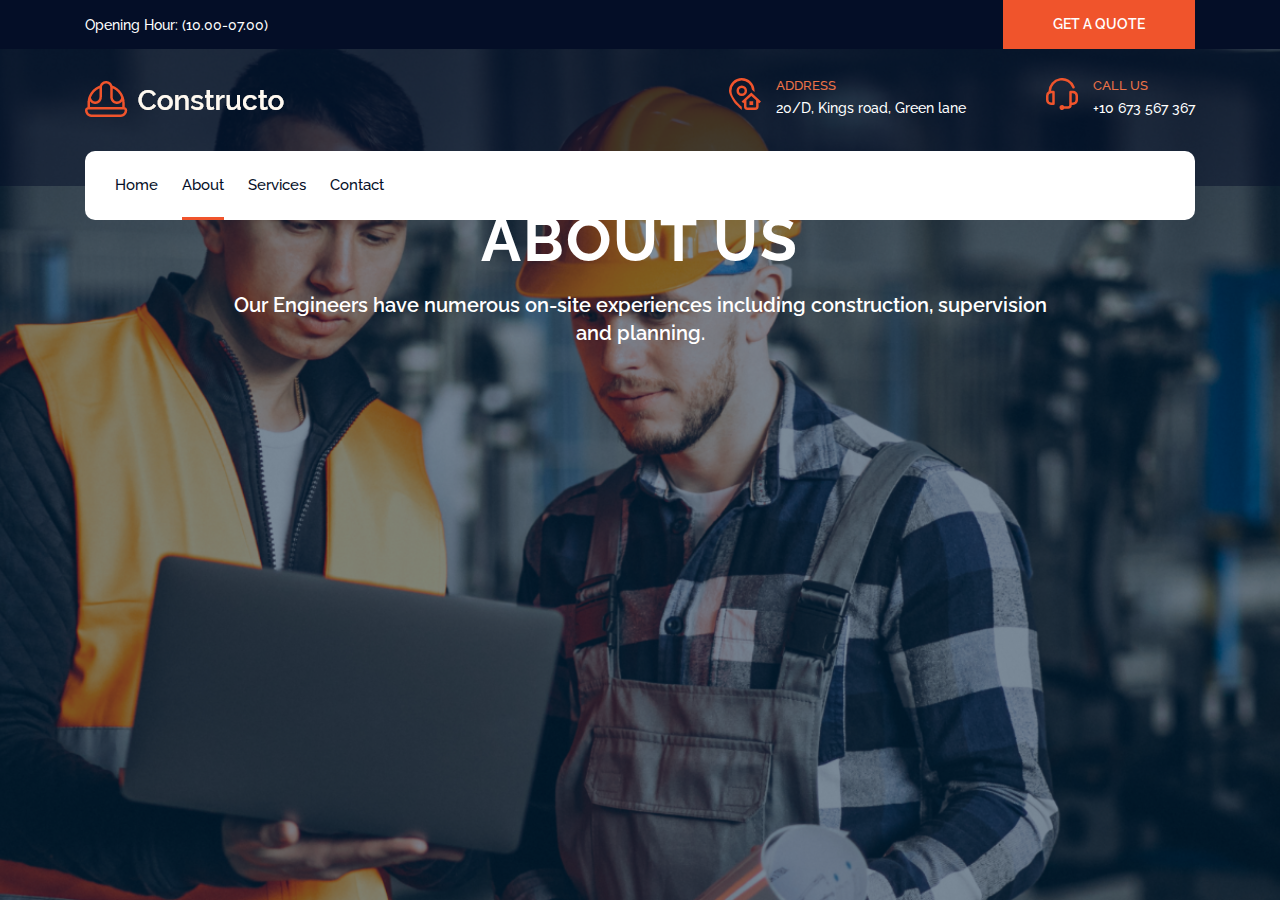
==== commit 639e4342: "youtube video" ====
--- a/about.html
+++ b/about.html
@@ -112,6 +112,7 @@
                             </div>
                         </div>
                     </div>
+					<iframe style="margin:auto; display:block" width="560" height="315" src="https://www.youtube.com/embed/yvpZyRQDklY" frameborder="0" allow="accelerometer; autoplay; encrypted-media; gyroscope; picture-in-picture" allowfullscreen></iframe>
                 </div>
             </div>  
         </div>
